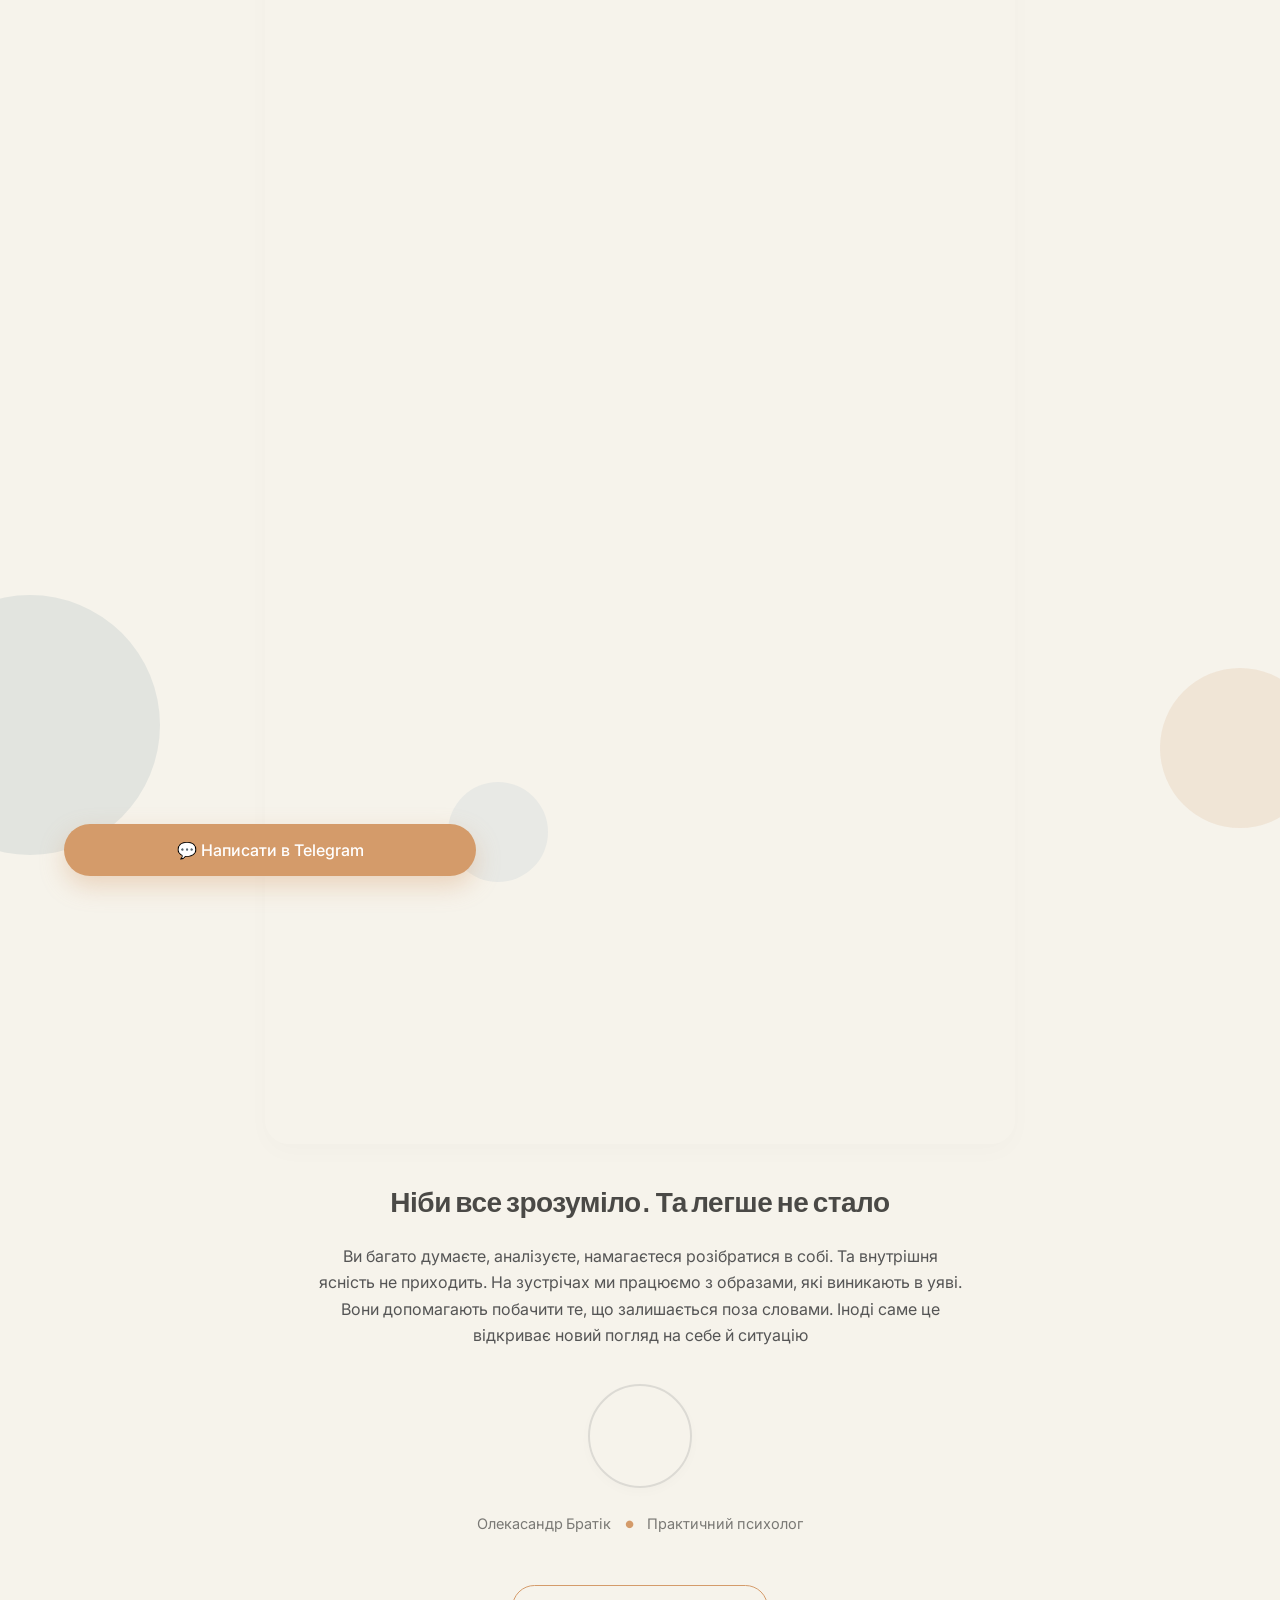
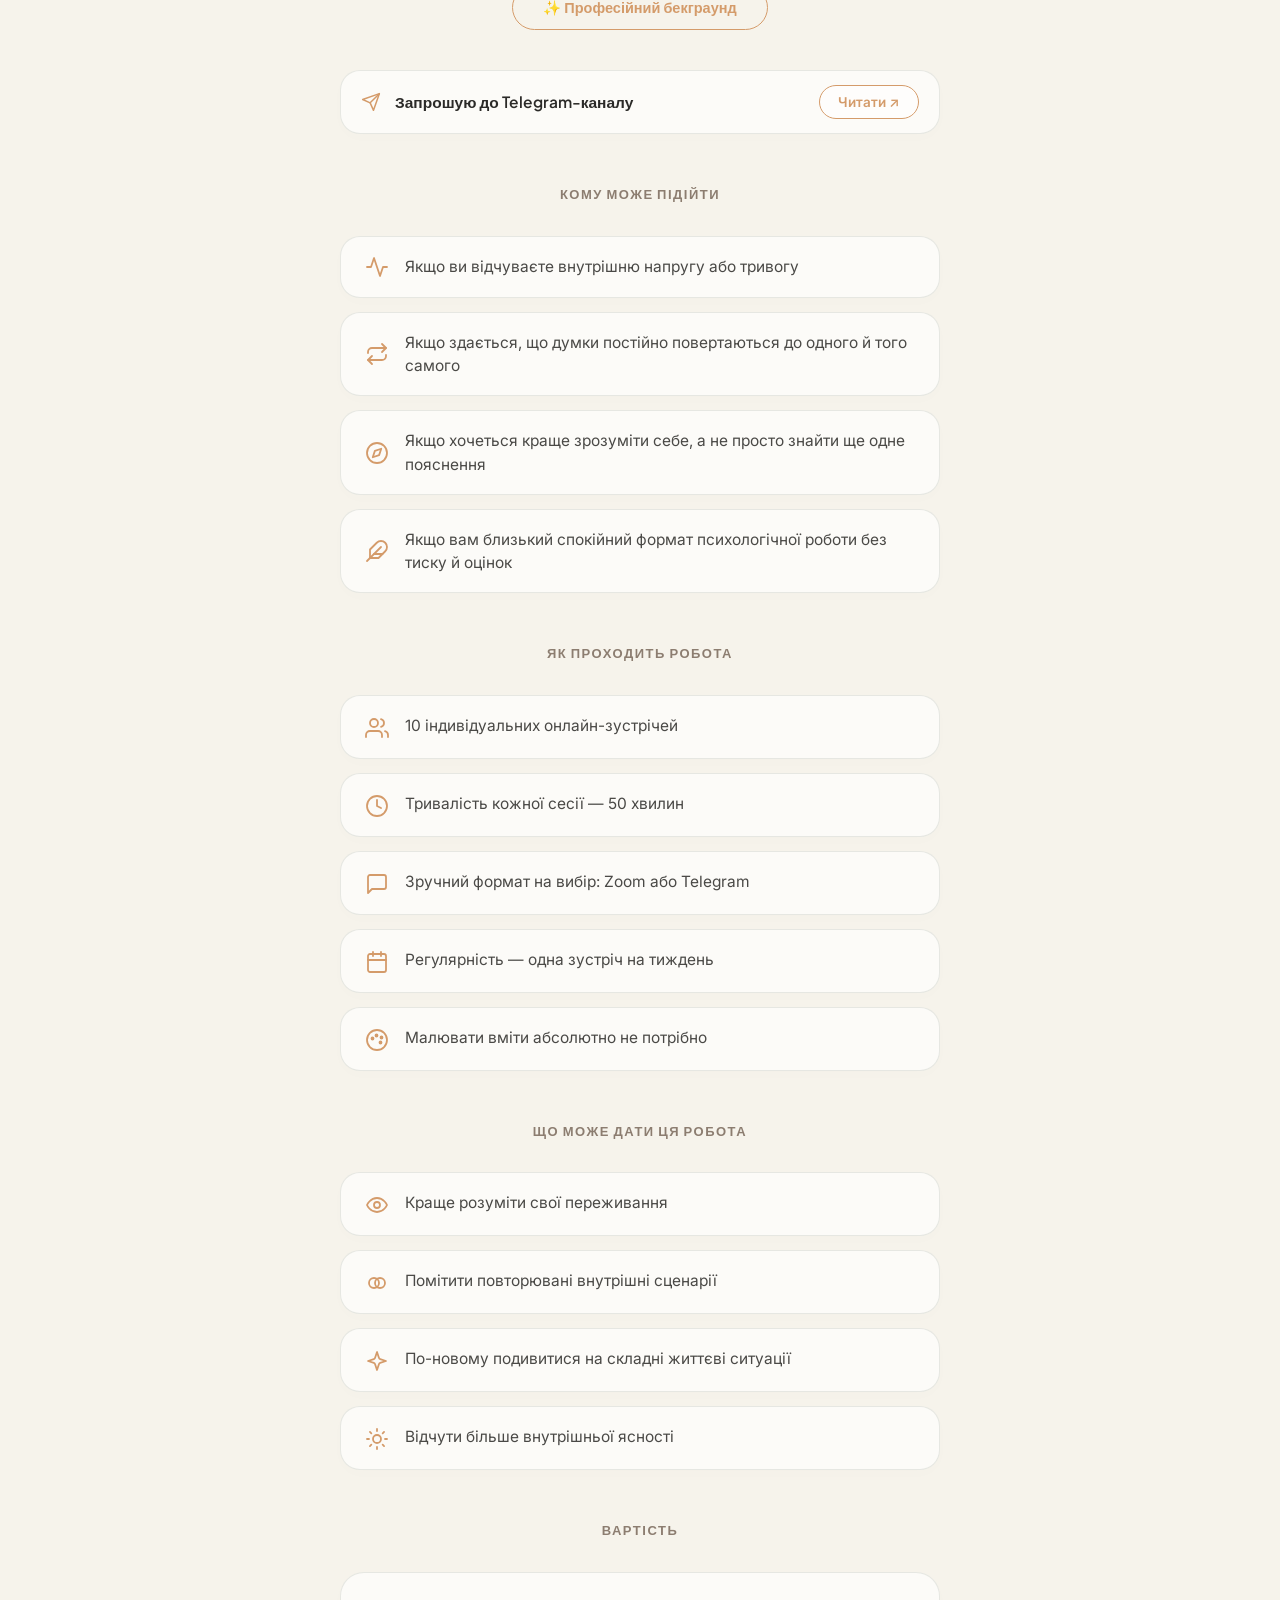
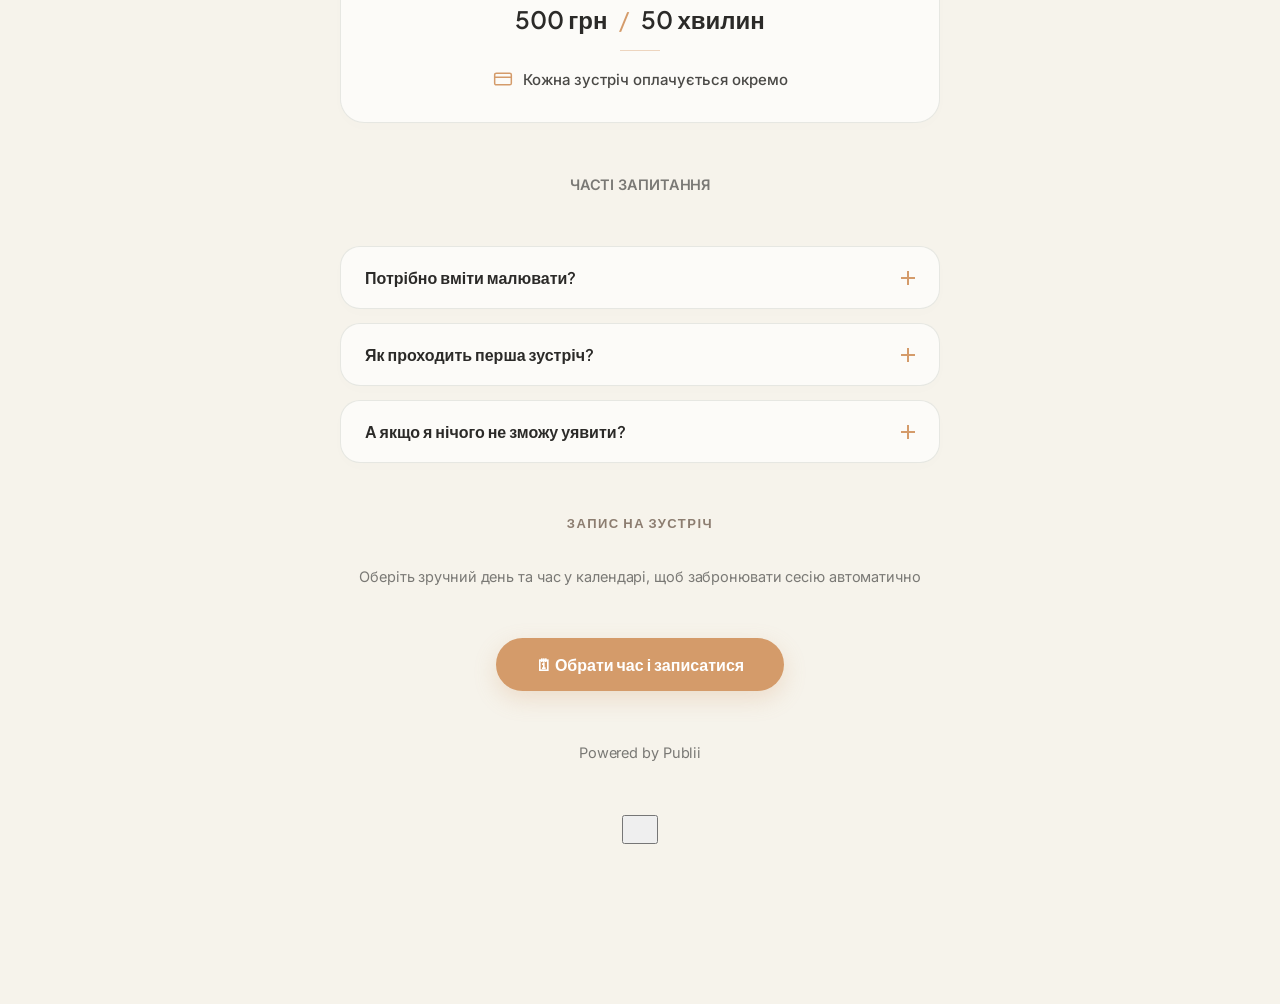
==== index.html @ e610a8dd "Updated from Publii" ====
<!DOCTYPE html><html lang="en-gb"><head><meta charset="utf-8"><meta http-equiv="X-UA-Compatible" content="IE=edge"><meta name="viewport" content="width=device-width,initial-scale=1"><title>Психологічна стабілізація та самодослідження - InnerFrame</title><meta name="description" content="Ніби все зрозуміло. Та легше не стало Ви багато думаєте, аналізуєте, намагаєтеся розібратися в собі. Та внутрішня ясність не приходить. На зустрічах ми працюємо з образами, які виникають в уяві. Вони допомагають побачити те, що залишається поза словами. Іноді саме це відкриває новий погляд на&hellip;"><meta name="generator" content="Publii Open-Source CMS for Static Site"><link rel="canonical" href="https://innerframe.in.ua/"><link rel="alternate" type="application/atom+xml" href="https://innerframe.in.ua/feed.xml" title="InnerFrame - RSS"><link rel="alternate" type="application/json" href="https://innerframe.in.ua/feed.json" title="InnerFrame - JSON"><meta property="og:title" content="Психологічна стабілізація та самодослідження"><meta property="og:site_name" content="InnerFrame"><meta property="og:description" content="Ніби все зрозуміло. Та легше не стало Ви багато думаєте, аналізуєте, намагаєтеся розібратися в собі. Та внутрішня ясність не приходить. На зустрічах ми працюємо з образами, які виникають в уяві. Вони допомагають побачити те, що залишається поза словами. Іноді саме це відкриває новий погляд на&hellip;"><meta property="og:url" content="https://innerframe.in.ua/"><meta property="og:type" content="article"><link rel="stylesheet" href="https://innerframe.in.ua/assets/css/style.css?v=8236ea5876c6d41d9901fd933a0654f8"><script type="application/ld+json">{"@context":"http://schema.org","@type":"Article","mainEntityOfPage":{"@type":"WebPage","@id":"https://innerframe.in.ua/"},"headline":"Психологічна стабілізація та самодослідження","datePublished":"2026-07-01T12:42+03:00","dateModified":"2026-07-11T13:12+03:00","description":"Ніби все зрозуміло. Та легше не стало Ви багато думаєте, аналізуєте, намагаєтеся розібратися в собі. Та внутрішня ясність не приходить. На зустрічах ми працюємо з образами, які виникають в уяві. Вони допомагають побачити те, що залишається поза словами. Іноді саме це відкриває новий погляд на&hellip;","author":{"@type":"Person","name":"Oleksandr","url":"https://innerframe.in.ua/authors/oleksandr/"},"publisher":{"@type":"Organization","name":"Oleksandr"}}</script><noscript><style>img[loading] {
                    opacity: 1;
                }</style></noscript></head><body class="page-template"><header class="top js-header"><a class="logo" href="https://innerframe.in.ua/">InnerFrame</a></header><main class="page"><article class="content"><div class="hero hero--noimage"><header class="hero__content"><div class="wrapper"><h1>Психологічна стабілізація та самодослідження</h1></div></header></div><div class="entry-wrapper content__entry"><figure class="post__image post__image--center"><img loading="lazy" src="https://innerframe.in.ua/media/posts/2/111.png" height="1176" width="2304" alt="" sizes="(max-width: 1920px) 100vw, 1920px" srcset="https://innerframe.in.ua/media/posts/2/responsive/111-xs.png 640w, https://innerframe.in.ua/media/posts/2/responsive/111-sm.png 768w, https://innerframe.in.ua/media/posts/2/responsive/111-md.png 1024w, https://innerframe.in.ua/media/posts/2/responsive/111-lg.png 1366w, https://innerframe.in.ua/media/posts/2/responsive/111-xl.png 1600w, https://innerframe.in.ua/media/posts/2/responsive/111-2xl.png 1920w"></figure><h1 id="nibi-vse-zrozumilo-ta-legshe-ne-stalo">Ніби все зрозуміло. Та легше не стало</h1><p>Ви багато думаєте, аналізуєте, намагаєтеся розібратися в собі. Та внутрішня ясність не приходить. На зустрічах ми працюємо з образами, які виникають в уяві. Вони допомагають побачити те, що залишається поза словами. Іноді саме це відкриває новий погляд на себе й ситуацію<br></p><figure class="post__image post__image--center"><img loading="lazy" src="https://innerframe.in.ua/media/posts/2/222.png" height="1150" width="1150" alt="" sizes="(max-width: 1920px) 100vw, 1920px" srcset="https://innerframe.in.ua/media/posts/2/responsive/222-xs.png 640w, https://innerframe.in.ua/media/posts/2/responsive/222-sm.png 768w, https://innerframe.in.ua/media/posts/2/responsive/222-md.png 1024w, https://innerframe.in.ua/media/posts/2/responsive/222-lg.png 1366w, https://innerframe.in.ua/media/posts/2/responsive/222-xl.png 1600w, https://innerframe.in.ua/media/posts/2/responsive/222-2xl.png 1920w"></figure><p>Олекасандр Братік • Практичний психолог</p><div><style>/* Підключаємо найсучасніші шрифти з Google Fonts */
    @import url('https://fonts.googleapis.com/css2?family=Inter:wght@400;500&family=Plus+Jakarta+Sans:wght@500;700&display=swap');

    /* 1. Налаштування фону сайту */
    body {
        background-color: #f6f3eb !important; 
        color: #4a4946 !important; 
        font-family: 'Inter', sans-serif !important; 
        padding-bottom: 130px !important;
        text-align: center !important;
        position: relative !important;
    }
    
    .post, .post__content, .wrapper, main {
        text-align: center !important;
        overflow: visible !important;
    }

    /* Приховуємо стандартний хаос теми */
    header, .header, #header, .site-header, .post__header, .page__header, .post__meta, .post__title, .hero {
        display: none !important;
    }

    /* 2. АВТОМАТИЧНІ ГРАФІЧНІ КОЛА БЕЗ БРУДНОГО РОЗМИТТЯ (ЯК У ЗРАЗКУ) */
    .graphic-circle {
        position: fixed !important;
        border-radius: 50% !important;
        z-index: -1 !important;
        pointer-events: none !important; /* Щоб не заважали натискати на екран */
    }
    
    /* Коло 1: Шавлієве велике ліворуч знизу (як на фото) */
    .c-left-sage {
        width: 260px !important;
        height: 260px !important;
        background-color: #e2e4df !important; /* Чистий колір шавлії */
        bottom: 5% !important;
        left: -100px !important;
    }
    
    /* Коло 2: Шавлієве маленьке по центру знизу (як на фото) */
    .c-center-small {
        width: 100px !important;
        height: 100px !important;
        background-color: #e8e9e5 !important;
        bottom: 2% !important;
        left: 35% !important;
    }

    /* Коло 3: Шавлієве середнє праворуч знизу (як на фото) */
    .c-right-sage {
        width: 160px !important;
        height: 160px !important;
       background-color: rgba(212, 155, 106, 0.16) !important;
        bottom: 8% !important;
        right: -40px !important;
    }

    /* 3. Стиль для верхньої рамки */
    figure:nth-of-type(1) {
        margin: -40px -20px 35px -20px !important;
        text-align: center !important;
        display: block !important;
    }
    figure:nth-of-type(1) img {
        width: 100% !important;
        max-width: 750px !important;
        border-radius: 0 0 24px 24px !important;
        box-shadow: 0 8px 25px rgba(0,0,0,0.02) !important;
        display: inline-block !important;
    }

    /* 4. Сучасний заголовок */
    h1 {
        font-family: 'Plus Jakarta Sans', sans-serif !important; 
        font-weight: 700 !important;
        color: #4a4946 !important;
        text-align: center !important;
        font-size: 28px !important;
        line-height: 1.25 !important;
        letter-spacing: -0.5px !important;
        margin: 0 auto 25px auto !important;
        display: block !important;
    }

    /* Текст опису */
    p {
        font-family: 'Inter', sans-serif !important;
        font-size: 16px !important;
        line-height: 1.65 !important;
        color: #555555 !important;
        text-align: center !important;
        margin-left: auto !important;
        margin-right: auto !important;
        margin-bottom: 30px !important;
        max-width: 650px !important;
    }

    /* 5. Стиль для фото психолога */
    figure:nth-of-type(2) {
        text-align: center !important;
        margin: 35px auto 20px auto !important;
        display: block !important;
    }
    figure:nth-of-type(2) img {
        width: 100px !important;
        height: 100px !important;
        max-width: 100px !important;
        max-height: 100px !important;
        object-fit: cover !important;
        border-radius: 50% !important;
        border: 2px solid #dcdad4 !important; 
        box-shadow: 0 4px 12px rgba(0,0,0,0.02) !important;
        display: inline-block !important;
    }

    /* Рядок підпису з кваліфікацією */
    .post__content p:last-of-type, p:last-of-type {
        font-family: 'Inter', sans-serif !important;
        font-size: 14.5px !important; 
        color: #7a7975 !important;
        text-align: center !important;
        margin-bottom: 50px !important;
        max-width: 100% !important;
        letter-spacing: -0.1px !important;
    }

    /* 6. Закріплена сонячна кнопка */
    .fixed-bottom-btn {
        position: fixed !important;
        bottom: 24px !important;
        left: 5% !important;
        width: 90% !important;
        max-width: 380px !important;
        background-color: #d49b6a !important; 
        color: #ffffff !important;
        text-align: center !important;
        padding: 16px !important;
        border-radius: 30px !important;
        font-family: 'Inter', sans-serif !important;
        font-weight: 500 !important;
        font-size: 16px !important;
        text-decoration: none !important;
        box-shadow: 0 10px 25px rgba(212, 155, 106, 0.35) !important;
        z-index: 9999 !important;
        display: block !important;
    }</style><div class="graphic-circle c-left-sage"></div><div class="graphic-circle c-center-small"></div><div class="graphic-circle c-right-sage"></div><div class="graphic-circle c-top-sun"></div><script>(function() {
        var paragraphs = document.querySelectorAll('p');
        paragraphs.forEach(function(p) {
            if (p.textContent.includes('Практичний психолог')) {
                p.innerHTML = p.innerHTML.replace(/[●•·]/g, '<span style="color: #d49b6a !important; font-size: 10px; display: inline-block; margin: 0 10px; vertical-align: middle;">●</span>');
            }
        });
    })();</script><a href="https://t.me/theatre_of_mind" class="fixed-bottom-btn">💬 Написати в Telegram</a></div><div><div class="credentials-section"><details class="certs-accordion"><summary class="certs-button">✨ Професійний бекграунд</summary><div class="certs-grid"><div class="cert-card"><div class="cert-img-placeholder" id="cert-img-1"></div><p>Основна психологічна освіта</p></div><div class="cert-card"><div class="cert-img-placeholder" id="cert-img-2"></div><p>Підвищення кваліфікації</p></div><div class="cert-card"><div class="cert-img-placeholder" id="cert-img-3"></div><p>Підвищення кваліфікації</p></div><div class="cert-card"><div class="cert-img-placeholder" id="cert-img-4"></div><p>Навчання в методі символдрами</p></div><div class="cert-card"><div class="cert-img-placeholder" id="cert-img-5"></div><p>Навчання в методі символдрами</p></div><div class="cert-card"><div class="cert-img-placeholder" id="cert-img-6"></div><p>Навчання в методі символдрами</p></div></div><div class="certs-footer-note">🌿Постійно підтримую власний професійний розвиток: проходжу особисту терапію, регулярно працюю з супервізором і беру участь у професійному навчанні.</div></details></div><style>.credentials-section {
        max-width: 750px !important;
        margin: 30px auto 40px auto !important; 
        padding: 0 20px !important;
        text-align: center !important;
    }

    /* Стиль сонячної кнопки */
    .certs-button {
        display: inline-block !important;
        border: 1.5px solid #d49b6a !important; 
        color: #d49b6a !important;
        background-color: transparent !important;
        font-family: 'Plus Jakarta Sans', sans-serif !important;
        font-weight: 600 !important;
        font-size: 14.5px !important;
        padding: 12px 30px !important;
        border-radius: 30px !important;
        cursor: pointer !important;
        user-select: none !important;
        transition: all 0.2s ease !important;
        outline: none !important;
        list-style: none !important;
    }
    
    .certs-button::-webkit-details-marker { display: none !important; }
    .certs-accordion { list-style: none !important; }

    .certs-button:hover, .certs-accordion[open] .certs-button {
        background-color: rgba(212, 155, 106, 0.08) !important;
        transform: translateY(-1px) !important;
    }

    /* Сітка документів */
    .certs-grid {
        display: grid !important;
        grid-template-columns: repeat(2, 1fr) !important; 
        gap: 16px !important;
        margin-top: 25px !important;
        padding: 18px !important;
        background: rgba(255, 255, 255, 0.65) !important;
        border-radius: 24px !important;
        border: 1px solid rgba(165, 172, 161, 0.15) !important;
    }

    @media (min-width: 600px) {
        .certs-grid {
            grid-template-columns: repeat(3, 1fr) !important;
            gap: 20px !important;
        }
    }

    .cert-card {
        text-align: center !important;
        display: flex !important;
        flex-direction: column !important;
        align-items: center !important;
    }

    .cert-img-placeholder {
        width: 100% !important;
        display: flex !important;
        justify-content: center !important;
        align-items: center !important;
    }

    .cert-img-placeholder img {
        width: 100% !important;
        height: auto !important;
        border-radius: 12px !important;
        box-shadow: 0 6px 18px rgba(0,0,0,0.04) !important;
        border: 1px solid rgba(0,0,0,0.03) !important;
    }

    .cert-card p {
        font-family: 'Inter', sans-serif !important;
        font-size: 12px !important;
        color: #7a7975 !important;
        line-height: 1.3 !important;
        margin: 8px 0 0 0 !important;
    }

    /* ЕСТЕТИЧНИЙ СТИЛЬ ДЛЯ ТЕКСТОВОГО ПІДПИСУ ВНИЗУ */
    .certs-footer-note {
        margin-top: 25px !important;
        font-family: 'Inter', sans-serif !important;
        font-size: 14px !important;
        color: #555555 !important;
        line-height: 1.5 !important;
        border-top: 1px solid rgba(165, 172, 161, 0.25) !important; /* Тонка лінія-розділювач */
        padding-top: 18px !important;
        text-align: center !important;
        font-style: italic !important;
    }</style><script>window.addEventListener('load', function() {
        var allImages = Array.from(document.querySelectorAll('.post__content img, main img'));
        var externalImages = allImages.filter(function(img) {
            return !img.closest('.credentials-section');
        });
        var targetImages = externalImages.slice(-6);
        
        for (var i = 0; i < 6; i++) {
            var placeholder = document.getElementById('cert-img-' + (i + 1));
            if (placeholder && targetImages[i]) {
                placeholder.appendChild(targetImages[i]);
                var parentFigure = targetImages[i].closest('figure') || targetImages[i].closest('p');
                if (parentFigure) {
                    parentFigure.style.setProperty('display', 'none', 'important');
                }
            }
        }
    });</script></div><div><div style="max-width: 600px; margin: 35px auto; padding: 0 20px; text-align: center;"><a href="https://t.me/spilna_lanka" target="_blank" rel="noopener" style="display: flex !important; align-items: center !important; justify-content: space-between !important; background: rgba(255, 255, 255, 0.65) !important; border: 1px solid rgba(165, 172, 161, 0.25) !important; border-radius: 20px !important; padding: 14px 20px !important; box-shadow: 0 4px 15px rgba(0,0,0,0.01) !important; text-decoration: none !important; transition: all 0.2s ease !important;"><div style="display: flex !important; align-items: center !important; text-align: left !important;"><svg width="20" height="20" viewBox="0 0 24 24" fill="none" stroke="#d49b6a" stroke-width="1.8" stroke-linecap="round" stroke-linejoin="round" style="margin-right: 14px; flex-shrink: 0;"><path d="m22 2-7 20-4-9-9-4Z"/><path d="M22 2 11 13"/></svg> <span style="font-family: 'Plus Jakarta Sans', sans-serif !important; font-weight: 600 !important; font-size: 15.5px !important; color: #2b2a28 !important;">Запрошую до Telegram-каналу</span></div><span style="display: inline-flex !important; align-items: center !important; justify-content: center !important; border: 1px solid #d49b6a !important; background-color: rgba(255, 255, 255, 0.5) !important; color: #d49b6a !important; font-family: 'Inter', sans-serif !important; font-size: 13.5px !important; font-weight: 600 !important; padding: 8px 18px !important; border-radius: 30px !important; flex-shrink: 0 !important; margin-left: 12px !important;">Читати ↗</span></a></div></div><div><div style="max-width: 600px; margin: 50px auto; padding: 0 20px; text-align: center;"><p style="color: #8c7d70 !important; font-family: 'Plus Jakarta Sans', sans-serif !important; font-size: 13px !important; text-transform: uppercase !important; letter-spacing: 1.5px !important; font-weight: 600 !important; margin-bottom: 30px !important; text-align: center !important;">кому може підійти</p><div style="background: rgba(255, 255, 255, 0.65) !important; border: 1px solid rgba(165, 172, 161, 0.25) !important; border-radius: 20px !important; padding: 18px 24px !important; margin-bottom: 14px !important; text-align: left !important; box-shadow: 0 4px 15px rgba(0,0,0,0.01) !important; display: flex !important; align-items: center !important;"><div style="margin-right: 16px !important; flex-shrink: 0 !important; display: flex !important; align-items: center !important; justify-content: center !important; width: 24px !important; height: 24px !important;"><svg width="24" height="24" viewBox="0 0 24 24" fill="none" stroke="#d49b6a" stroke-width="1.8" stroke-linecap="round" stroke-linejoin="round"><path d="M22 12h-4l-3 9L9 3l-3 9H2"/></svg></div><span style="font-family: 'Inter', sans-serif !important; font-size: 15.5px !important; line-height: 1.5 !important; color: #4a4946 !important;">Якщо ви відчуваєте внутрішню напругу або тривогу</span></div><div style="background: rgba(255, 255, 255, 0.65) !important; border: 1px solid rgba(165, 172, 161, 0.25) !important; border-radius: 20px !important; padding: 18px 24px !important; margin-bottom: 14px !important; text-align: left !important; box-shadow: 0 4px 15px rgba(0,0,0,0.01) !important; display: flex !important; align-items: center !important;"><div style="margin-right: 16px !important; flex-shrink: 0 !important; display: flex !important; align-items: center !important; justify-content: center !important; width: 24px !important; height: 24px !important;"><svg width="24" height="24" viewBox="0 0 24 24" fill="none" stroke="#d49b6a" stroke-width="1.8" stroke-linecap="round" stroke-linejoin="round"><path d="m17 2 4 4-4 4"/><path d="M3 11v-1a4 4 0 0 1 4-4h14"/><path d="m7 22-4-4 4-4"/><path d="M21 13v1a4 4 0 0 1-4 4H3"/></svg></div><span style="font-family: 'Inter', sans-serif !important; font-size: 15.5px !important; line-height: 1.5 !important; color: #4a4946 !important;">Якщо здається, що думки постійно повертаються до одного й того самого</span></div><div style="background: rgba(255, 255, 255, 0.65) !important; border: 1px solid rgba(165, 172, 161, 0.25) !important; border-radius: 20px !important; padding: 18px 24px !important; margin-bottom: 14px !important; text-align: left !important; box-shadow: 0 4px 15px rgba(0,0,0,0.01) !important; display: flex !important; align-items: center !important;"><div style="margin-right: 16px !important; flex-shrink: 0 !important; display: flex !important; align-items: center !important; justify-content: center !important; width: 24px !important; height: 24px !important;"><svg width="24" height="24" viewBox="0 0 24 24" fill="none" stroke="#d49b6a" stroke-width="1.8" stroke-linecap="round" stroke-linejoin="round"><circle cx="12" cy="12" r="10"/><polygon points="16.24 7.76 14.12 14.12 7.76 16.24 9.88 9.88 16.24 7.76"/></svg></div><span style="font-family: 'Inter', sans-serif !important; font-size: 15.5px !important; line-height: 1.5 !important; color: #4a4946 !important;">Якщо хочеться краще зрозуміти себе, а не просто знайти ще одне пояснення</span></div><div style="background: rgba(255, 255, 255, 0.65) !important; border: 1px solid rgba(165, 172, 161, 0.25) !important; border-radius: 20px !important; padding: 18px 24px !important; margin-bottom: 14px !important; text-align: left !important; box-shadow: 0 4px 15px rgba(0,0,0,0.01) !important; display: flex !important; align-items: center !important;"><div style="margin-right: 16px !important; flex-shrink: 0 !important; display: flex !important; align-items: center !important; justify-content: center !important; width: 24px !important; height: 24px !important;"><svg width="24" height="24" viewBox="0 0 24 24" fill="none" stroke="#d49b6a" stroke-width="1.8" stroke-linecap="round" stroke-linejoin="round"><path d="M20.24 12.24a6 6 0 0 0-8.49-8.49L5 10.5V19h8.5z"/><line x1="16" y1="8" x2="2" y2="22"/><line x1="17.5" y1="15" x2="9" y2="15"/></svg></div><span style="font-family: 'Inter', sans-serif !important; font-size: 15.5px !important; line-height: 1.5 !important; color: #4a4946 !important;">Якщо вам близький спокійний формат психологічної роботи без тиску й оцінок</span></div></div></div><div><div style="max-width: 600px; margin: 50px auto; padding: 0 20px; text-align: center;"><p style="color: #8c7d70 !important; font-family: 'Plus Jakarta Sans', sans-serif !important; font-size: 13px !important; text-transform: uppercase !important; letter-spacing: 1.5px !important; font-weight: 600 !important; margin-bottom: 30px !important; text-align: center !important;">як проходить робота</p><div style="background: rgba(255, 255, 255, 0.65) !important; border: 1px solid rgba(165, 172, 161, 0.25) !important; border-radius: 20px !important; padding: 18px 24px !important; margin-bottom: 14px !important; text-align: left !important; box-shadow: 0 4px 15px rgba(0,0,0,0.01) !important; display: flex !important; align-items: flex-start !important;"><div style="margin-right: 16px !important; flex-shrink: 0 !important; display: flex !important; align-items: center !important; justify-content: center !important; width: 24px !important; height: 24px !important; margin-top: 2px !important;"><svg width="24" height="24" viewBox="0 0 24 24" fill="none" stroke="#d49b6a" stroke-width="1.8" stroke-linecap="round" stroke-linejoin="round"><path d="M17 21v-2a4 4 0 0 0-4-4H5a4 4 0 0 0-4 4v2"/><circle cx="9" cy="7" r="4"/><path d="M23 21v-2a4 4 0 0 0-3-3.87"/><path d="M16 3.13a4 4 0 0 1 0 7.75"/></svg></div><span style="font-family: 'Inter', sans-serif !important; font-size: 15.5px !important; line-height: 1.5 !important; color: #4a4946 !important;">10 індивідуальних онлайн-зустрічей</span></div><div style="background: rgba(255, 255, 255, 0.65) !important; border: 1px solid rgba(165, 172, 161, 0.25) !important; border-radius: 20px !important; padding: 18px 24px !important; margin-bottom: 14px !important; text-align: left !important; box-shadow: 0 4px 15px rgba(0,0,0,0.01) !important; display: flex !important; align-items: flex-start !important;"><div style="margin-right: 16px !important; flex-shrink: 0 !important; display: flex !important; align-items: center !important; justify-content: center !important; width: 24px !important; height: 24px !important; margin-top: 2px !important;"><svg width="24" height="24" viewBox="0 0 24 24" fill="none" stroke="#d49b6a" stroke-width="1.8" stroke-linecap="round" stroke-linejoin="round"><circle cx="12" cy="12" r="10"/><polyline points="12 6 12 12 16 14"/></svg></div><span style="font-family: 'Inter', sans-serif !important; font-size: 15.5px !important; line-height: 1.5 !important; color: #4a4946 !important;">Тривалість кожної сесії — 50 хвилин</span></div><div style="background: rgba(255, 255, 255, 0.65) !important; border: 1px solid rgba(165, 172, 161, 0.25) !important; border-radius: 20px !important; padding: 18px 24px !important; margin-bottom: 14px !important; text-align: left !important; box-shadow: 0 4px 15px rgba(0,0,0,0.01) !important; display: flex !important; align-items: flex-start !important;"><div style="margin-right: 16px !important; flex-shrink: 0 !important; display: flex !important; align-items: center !important; justify-content: center !important; width: 24px !important; height: 24px !important; margin-top: 2px !important;"><svg width="24" height="24" viewBox="0 0 24 24" fill="none" stroke="#d49b6a" stroke-width="1.8" stroke-linecap="round" stroke-linejoin="round"><path d="M21 15a2 2 0 0 1-2 2H7l-4 4V5a2 2 0 0 1 2-2h14a2 2 0 0 1 2 2z"/></svg></div><span style="font-family: 'Inter', sans-serif !important; font-size: 15.5px !important; line-height: 1.5 !important; color: #4a4946 !important;">Зручний формат на вибір: Zoom або Telegram</span></div><div style="background: rgba(255, 255, 255, 0.65) !important; border: 1px solid rgba(165, 172, 161, 0.25) !important; border-radius: 20px !important; padding: 18px 24px !important; margin-bottom: 14px !important; text-align: left !important; box-shadow: 0 4px 15px rgba(0,0,0,0.01) !important; display: flex !important; align-items: flex-start !important;"><div style="margin-right: 16px !important; flex-shrink: 0 !important; display: flex !important; align-items: center !important; justify-content: center !important; width: 24px !important; height: 24px !important; margin-top: 2px !important;"><svg width="24" height="24" viewBox="0 0 24 24" fill="none" stroke="#d49b6a" stroke-width="1.8" stroke-linecap="round" stroke-linejoin="round"><rect x="3" y="4" width="18" height="18" rx="2" ry="2"/><line x1="16" y1="2" x2="16" y2="6"/><line x1="8" y1="2" x2="8" y2="6"/><line x1="3" y1="10" x2="21" y2="10"/></svg></div><span style="font-family: 'Inter', sans-serif !important; font-size: 15.5px !important; line-height: 1.5 !important; color: #4a4946 !important;">Регулярність — одна зустріч на тиждень</span></div><div style="background: rgba(255, 255, 255, 0.65) !important; border: 1px solid rgba(165, 172, 161, 0.25) !important; border-radius: 20px !important; padding: 18px 24px !important; margin-bottom: 14px !important; text-align: left !important; box-shadow: 0 4px 15px rgba(0,0,0,0.01) !important; display: flex !important; align-items: flex-start !important;"><div style="margin-right: 16px !important; flex-shrink: 0 !important; display: flex !important; align-items: center !important; justify-content: center !important; width: 24px !important; height: 24px !important; margin-top: 2px !important;"><svg width="24" height="24" viewBox="0 0 24 24" fill="none" stroke="#d49b6a" stroke-width="1.8" stroke-linecap="round" stroke-linejoin="round"><path d="M12 22C17.5228 22 22 17.5228 22 12C22 6.47715 17.5228 2 12 2C6.47715 2 2 6.47715 2 12C2 17.5228 6.47715 22 12 22Z"/><circle cx="7.5" cy="10.5" r="1"/><circle cx="11.5" cy="7.5" r="1"/><circle cx="16.5" cy="9.5" r="1"/><circle cx="15.5" cy="14.5" r="1"/></svg></div><span style="font-family: 'Inter', sans-serif !important; font-size: 15.5px !important; line-height: 1.5 !important; color: #4a4946 !important;">Малювати вміти абсолютно не потрібно</span></div></div></div><div><div style="max-width: 600px; margin: 50px auto; padding: 0 20px; text-align: center;"><p style="color: #8c7d70 !important; font-family: 'Plus Jakarta Sans', sans-serif !important; font-size: 13px !important; text-transform: uppercase !important; letter-spacing: 1.5px !important; font-weight: 600 !important; margin-bottom: 30px !important; text-align: center !important;">що може дати ця робота</p><div style="background: rgba(255, 255, 255, 0.65) !important; border: 1px solid rgba(165, 172, 161, 0.25) !important; border-radius: 20px !important; padding: 18px 24px !important; margin-bottom: 14px !important; text-align: left !important; box-shadow: 0 4px 15px rgba(0,0,0,0.01) !important; display: flex !important; align-items: flex-start !important;"><div style="margin-right: 16px !important; flex-shrink: 0 !important; display: flex !important; align-items: center !important; justify-content: center !important; width: 24px !important; height: 24px !important; margin-top: 2px !important;"><svg width="24" height="24" viewBox="0 0 24 24" fill="none" stroke="#d49b6a" stroke-width="1.8" stroke-linecap="round" stroke-linejoin="round"><path d="M2 12s3-7 10-7 10 7 10 7-3 7-10 7-10-7-10-7Z"/><circle cx="12" cy="12" r="3"/></svg></div><span style="font-family: 'Inter', sans-serif !important; font-size: 15.5px !important; line-height: 1.5 !important; color: #4a4946 !important;">Краще розуміти свої переживання</span></div><div style="background: rgba(255, 255, 255, 0.65) !important; border: 1px solid rgba(165, 172, 161, 0.25) !important; border-radius: 20px !important; padding: 18px 24px !important; margin-bottom: 14px !important; text-align: left !important; box-shadow: 0 4px 15px rgba(0,0,0,0.01) !important; display: flex !important; align-items: flex-start !important;"><div style="margin-right: 16px !important; flex-shrink: 0 !important; display: flex !important; align-items: center !important; justify-content: center !important; width: 24px !important; height: 24px !important; margin-top: 2px !important;"><svg width="24" height="24" viewBox="0 0 24 24" fill="none" stroke="#d49b6a" stroke-width="1.8" stroke-linecap="round" stroke-linejoin="round"><circle cx="9" cy="12" r="5"/><circle cx="15" cy="12" r="5"/></svg></div><span style="font-family: 'Inter', sans-serif !important; font-size: 15.5px !important; line-height: 1.5 !important; color: #4a4946 !important;">Помітити повторювані внутрішні сценарії</span></div><div style="background: rgba(255, 255, 255, 0.65) !important; border: 1px solid rgba(165, 172, 161, 0.25) !important; border-radius: 20px !important; padding: 18px 24px !important; margin-bottom: 14px !important; text-align: left !important; box-shadow: 0 4px 15px rgba(0,0,0,0.01) !important; display: flex !important; align-items: flex-start !important;"><div style="margin-right: 16px !important; flex-shrink: 0 !important; display: flex !important; align-items: center !important; justify-content: center !important; width: 24px !important; height: 24px !important; margin-top: 2px !important;"><svg width="24" height="24" viewBox="0 0 24 24" fill="none" stroke="#d49b6a" stroke-width="1.8" stroke-linecap="round" stroke-linejoin="round"><path d="m12 3-1.912 5.813a2 2 0 0 1-1.275 1.275L3 12l5.813 1.912a2 2 0 0 1 1.275 1.275L12 21l1.912-5.813a2 2 0 0 1 1.275-1.275L21 12l-5.813-1.912a2 2 0 0 1-1.275-1.275L12 3Z"/></svg></div><span style="font-family: 'Inter', sans-serif !important; font-size: 15.5px !important; line-height: 1.5 !important; color: #4a4946 !important;">По-новому подивитися на складні життєві ситуації</span></div><div style="background: rgba(255, 255, 255, 0.65) !important; border: 1px solid rgba(165, 172, 161, 0.25) !important; border-radius: 20px !important; padding: 18px 24px !important; margin-bottom: 14px !important; text-align: left !important; box-shadow: 0 4px 15px rgba(0,0,0,0.01) !important; display: flex !important; align-items: flex-start !important;"><div style="margin-right: 16px !important; flex-shrink: 0 !important; display: flex !important; align-items: center !important; justify-content: center !important; width: 24px !important; height: 24px !important; margin-top: 2px !important;"><svg width="24" height="24" viewBox="0 0 24 24" fill="none" stroke="#d49b6a" stroke-width="1.8" stroke-linecap="round" stroke-linejoin="round"><circle cx="12" cy="12" r="4"/><path d="M12 2v2M12 20v2M4.93 4.93l1.41 1.41M17.66 17.66l1.41 1.41M2 12h2M20 12h2M6.34 17.66l-1.41 1.41M19.07 4.93l-1.41 1.41"/></svg></div><span style="font-family: 'Inter', sans-serif !important; font-size: 15.5px !important; line-height: 1.5 !important; color: #4a4946 !important;">Відчути більше внутрішньої ясності</span></div></div></div><div><div style="max-width: 600px; margin: 50px auto; padding: 0 20px; text-align: center;"><p style="color: #8c7d70 !important; font-family: 'Plus Jakarta Sans', sans-serif !important; font-size: 13px !important; text-transform: uppercase !important; letter-spacing: 1.5px !important; font-weight: 600 !important; margin-bottom: 30px !important; text-align: center !important;">вартість</p><div style="background: rgba(255, 255, 255, 0.65) !important; border: 1px solid rgba(165, 172, 161, 0.25) !important; border-radius: 24px !important; padding: 32px 24px !important; box-shadow: 0 4px 15px rgba(0,0,0,0.01) !important; display: flex !important; flex-direction: column !important; align-items: center !important; justify-content: center !important;"><div style="font-family: 'Plus Jakarta Sans', sans-serif !important; font-weight: 600 !important; color: #2b2a28 !important; font-size: 24px !important; line-height: 1.2 !important; margin-bottom: 16px !important;">500 грн <span style="color: #d49b6a !important; font-weight: 400 !important; margin: 0 8px !important;">/</span> 50 хвилин</div><div style="width: 40px !important; height: 1px !important; background-color: rgba(214, 155, 106, 0.4) !important; margin-bottom: 18px !important;"></div><div style="display: flex !important; align-items: center !important; justify-content: center !important; font-family: 'Inter', sans-serif !important; font-size: 15px !important; color: #4a4946 !important; font-weight: 500 !important; line-height: 1.4 !important;"><svg width="20" height="20" viewBox="0 0 24 24" fill="none" stroke="#d49b6a" stroke-width="1.8" stroke-linecap="round" stroke-linejoin="round" style="margin-right: 10px; flex-shrink: 0;"><rect width="20" height="14" x="2" y="5" rx="2"/><line x1="2" x2="22" y1="10" y2="10"/></svg> Кожна зустріч оплачується окремо</div></div></div></div><div><div class="faq-container"><p class="faq-section-title">часті запитання</p><details class="faq-item"><summary class="faq-summary">Потрібно вміти малювати? <span class="faq-icon"></span></summary><div class="faq-content"><p>Ні. Малюнок не оцінюється. Він лише допомагає краще дослідити образ, який виник під час зустрічі.</p></div></details><details class="faq-item"><summary class="faq-summary">Як проходить перша зустріч? <span class="faq-icon"></span></summary><div class="faq-content"><p>Під час першої зустрічі ми знайомимося, говоримо про ваш запит і пробуємо метод у роботі. Після цього ви самі вирішуєте, чи хочете продовжувати.</p></div></details><details class="faq-item"><summary class="faq-summary">А якщо я нічого не зможу уявити? <span class="faq-icon"></span></summary><div class="faq-content"><p>Таке іноді трапляється. Саме для цього існує перша зустріч — щоб зрозуміти, чи підходить вам цей формат роботи.</p></div></details></div><style>/* Контейнер блоку */
    .faq-container {
        max-width: 600px !important;
        margin: 50px auto !important;
        padding: 0 20px !important;
        text-align: center !important;
    }

    /* Заголовок "часті запитання" (стиль повністю синхронізовано) */
    .faq-section-title {
        color: #8c7d70 !important;
        font-family: 'Plus Jakarta Sans', sans-serif !important;
        font-size: 13px !important;
        text-transform: uppercase !important;
        letter-spacing: 1.5px !important;
        font-weight: 600 !important;
        margin-bottom: 30px !important;
        text-align: center !important;
    }

    /* Стиль самої закритої картки */
    .faq-item {
        background: rgba(255, 255, 255, 0.65) !important;
        border: 1px solid rgba(165, 172, 161, 0.25) !important;
        border-radius: 20px !important;
        margin-bottom: 14px !important;
        text-align: left !important;
        box-shadow: 0 4px 15px rgba(0,0,0,0.01) !important;
        overflow: hidden !important;
        transition: all 0.25s ease !important;
    }

    /* Ефект підсвічування картки при розкритті */
    .faq-item[open] {
        background: rgba(255, 255, 255, 0.85) !important;
        border-color: rgba(212, 155, 106, 0.35) !important;
    }

    /* Рядок запитання (Клікабельна шапка) */
    .faq-summary {
        font-family: 'Plus Jakarta Sans', sans-serif !important;
        font-weight: 600 !important;
        font-size: 16px !important;
        color: #2b2a28 !important;
        padding: 20px 24px !important;
        cursor: pointer !important;
        display: flex !important;
        justify-content: space-between !important;
        align-items: center !important;
        user-select: none !important;
        list-style: none !important;
    }

    .faq-summary::-webkit-details-marker {
        display: none !important;
    }

    /* Графічний маркер Плюс */
    .faq-icon {
        display: inline-block !important;
        position: relative !important;
        width: 14px !important;
        height: 14px !important;
        margin-left: 15px !important;
        flex-shrink: 0 !important;
    }

    .faq-icon::before, .faq-icon::after {
        content: "" !important;
        position: absolute !important;
        background-color: #d49b6a !important; 
        transition: transform 0.25s ease !important;
    }

    /* Горизонтальна лінія */
    .faq-icon::before {
        top: 6px !important;
        left: 0 !important;
        width: 14px !important;
        height: 2px !important;
    }

    /* Вертикальна лінія */
    .faq-icon::after {
        top: 0 !important;
        left: 6px !important;
        width: 2px !important;
        height: 14px !important;
    }

    /* Перетворення Плюса на Мінус при відкритті */
    .faq-item[open] .faq-icon::after {
        transform: scaleY(0) !important;
    }

    /* Контент відповіді */
    .faq-content {
        padding: 0 24px 22px 24px !important;
        font-family: 'Inter', sans-serif !important;
        font-size: 15px !important;
        line-height: 1.62 !important;
        color: #555555 !important;
    }

    .faq-content p {
        margin: 0 0 12px 0 !important;
        text-align: left !important;
    }

    .faq-content p:last-child {
        margin-bottom: 0 !important;
    }</style></div><div><div style="max-width: 600px; margin: 50px auto; padding: 0 20px; text-align: center;"><p style="color: #8c7d70 !important; font-family: 'Plus Jakarta Sans', sans-serif !important; font-size: 13px !important; text-transform: uppercase !important; letter-spacing: 1.5px !important; font-weight: 600 !important; margin-bottom: 30px !important; text-align: center !important;">запис на зустріч</p><p class="booking-text">Оберіть зручний день та час у календарі, щоб забронювати сесію автоматично</p><a href="https://cal.com/oleksandr-bratik-tscb8s/50min" target="_blank" class="calendar-btn">🗓 Обрати час і записатися</a></div><style>.booking-section {
        max-width: 600px !important;
        margin: 60px auto 50px auto !important;
        padding: 0 20px !important;
        text-align: center !important;
    }

    .booking-title {
        color: #8c7d70 !important;
        font-family: 'Plus Jakarta Sans', sans-serif !important;
        font-size: 13px !important;
        text-transform: uppercase !important;
        letter-spacing: 1.5px !important;
        font-weight: 600 !important;
        margin-bottom: 20px !important;
        text-align: center !important;
    }

    .booking-text {
        font-family: 'Inter', sans-serif !important;
        font-size: 16px !important;
        line-height: 1.6 !important;
        color: #555555 !important;
        margin-bottom: 30px !important;
        text-align: center !important;
    }

    /* Стиль самої кнопки кольору вашого сонця */
    .calendar-btn {
        display: inline-block !important;
        background-color: #d49b6a !important; /* Фірмова сонячна вохра */
        color: #ffffff !important;
        font-family: 'Plus Jakarta Sans', sans-serif !important;
        font-weight: 600 !important;
        font-size: 16px !important;
        text-decoration: none !important;
        padding: 16px 40px !important;
        border-radius: 30px !important;
        box-shadow: 0 8px 22px rgba(212, 155, 106, 0.25) !important;
        transition: all 0.25s ease !important;
    }

    /* М'який ефект при наведенні мишкою */
    .calendar-btn:hover {
        background-color: #c48b5a !important; /* Трохи глибший відтінок */
        transform: translateY(-2px) !important;
        box-shadow: 0 10px 25px rgba(212, 155, 106, 0.35) !important;
    }</style></div><figure class="post__image post__image--center"><img loading="lazy" src="https://innerframe.in.ua/media/posts/2/diplom-3.png" height="1728" width="2496" alt="" sizes="(max-width: 1920px) 100vw, 1920px" srcset="https://innerframe.in.ua/media/posts/2/responsive/diplom-3-xs.png 640w, https://innerframe.in.ua/media/posts/2/responsive/diplom-3-sm.png 768w, https://innerframe.in.ua/media/posts/2/responsive/diplom-3-md.png 1024w, https://innerframe.in.ua/media/posts/2/responsive/diplom-3-lg.png 1366w, https://innerframe.in.ua/media/posts/2/responsive/diplom-3-xl.png 1600w, https://innerframe.in.ua/media/posts/2/responsive/diplom-3-2xl.png 1920w"></figure><figure class="post__image post__image--center"><img loading="lazy" src="https://innerframe.in.ua/media/posts/2/sert2.png" height="1728" width="2442" alt="" sizes="(max-width: 1920px) 100vw, 1920px" srcset="https://innerframe.in.ua/media/posts/2/responsive/sert2-xs.png 640w, https://innerframe.in.ua/media/posts/2/responsive/sert2-sm.png 768w, https://innerframe.in.ua/media/posts/2/responsive/sert2-md.png 1024w, https://innerframe.in.ua/media/posts/2/responsive/sert2-lg.png 1366w, https://innerframe.in.ua/media/posts/2/responsive/sert2-xl.png 1600w, https://innerframe.in.ua/media/posts/2/responsive/sert2-2xl.png 1920w"></figure><figure class="post__image post__image--center"><img loading="lazy" src="https://innerframe.in.ua/media/posts/2/sert3.png" height="1728" width="2454" alt="" sizes="(max-width: 1920px) 100vw, 1920px" srcset="https://innerframe.in.ua/media/posts/2/responsive/sert3-xs.png 640w, https://innerframe.in.ua/media/posts/2/responsive/sert3-sm.png 768w, https://innerframe.in.ua/media/posts/2/responsive/sert3-md.png 1024w, https://innerframe.in.ua/media/posts/2/responsive/sert3-lg.png 1366w, https://innerframe.in.ua/media/posts/2/responsive/sert3-xl.png 1600w, https://innerframe.in.ua/media/posts/2/responsive/sert3-2xl.png 1920w"></figure><figure class="post__image post__image--center"><img loading="lazy" src="https://innerframe.in.ua/media/posts/2/sert3-2.png" height="1728" width="2494" alt="" sizes="(max-width: 1920px) 100vw, 1920px" srcset="https://innerframe.in.ua/media/posts/2/responsive/sert3-2-xs.png 640w, https://innerframe.in.ua/media/posts/2/responsive/sert3-2-sm.png 768w, https://innerframe.in.ua/media/posts/2/responsive/sert3-2-md.png 1024w, https://innerframe.in.ua/media/posts/2/responsive/sert3-2-lg.png 1366w, https://innerframe.in.ua/media/posts/2/responsive/sert3-2-xl.png 1600w, https://innerframe.in.ua/media/posts/2/responsive/sert3-2-2xl.png 1920w"></figure><figure class="post__image post__image--center"><img loading="lazy" src="https://innerframe.in.ua/media/posts/2/sert4.png" height="1744" width="2432" alt="" sizes="(max-width: 1920px) 100vw, 1920px" srcset="https://innerframe.in.ua/media/posts/2/responsive/sert4-xs.png 640w, https://innerframe.in.ua/media/posts/2/responsive/sert4-sm.png 768w, https://innerframe.in.ua/media/posts/2/responsive/sert4-md.png 1024w, https://innerframe.in.ua/media/posts/2/responsive/sert4-lg.png 1366w, https://innerframe.in.ua/media/posts/2/responsive/sert4-xl.png 1600w, https://innerframe.in.ua/media/posts/2/responsive/sert4-2xl.png 1920w"></figure><figure class="post__image post__image--center"><img loading="lazy" src="https://innerframe.in.ua/media/posts/2/sert5.png" height="1728" width="2446" alt="" sizes="(max-width: 1920px) 100vw, 1920px" srcset="https://innerframe.in.ua/media/posts/2/responsive/sert5-xs.png 640w, https://innerframe.in.ua/media/posts/2/responsive/sert5-sm.png 768w, https://innerframe.in.ua/media/posts/2/responsive/sert5-md.png 1024w, https://innerframe.in.ua/media/posts/2/responsive/sert5-lg.png 1366w, https://innerframe.in.ua/media/posts/2/responsive/sert5-xl.png 1600w, https://innerframe.in.ua/media/posts/2/responsive/sert5-2xl.png 1920w"></figure></div></article></main><footer class="footer"><div class="wrapper"><div class="footer__copyright"><p>Powered by Publii</p></div><button id="backToTop" class="footer__bttop" aria-label="Back to top" title="Back to top"><svg width="20" height="20"><use xlink:href="https://innerframe.in.ua/assets/svg/svg-map.svg#toparrow"/></svg></button></div></footer><script defer="defer" src="https://innerframe.in.ua/assets/js/scripts.min.js?v=dafec4f87fead6718cb125f0b0fc8441"></script><script>window.publiiThemeMenuConfig={mobileMenuMode:'sidebar',animationSpeed:300,submenuWidth: 'auto',doubleClickTime:500,mobileMenuExpandableSubmenus:true,relatedContainerForOverlayMenuSelector:'.top'};</script><script>var images = document.querySelectorAll('img[loading]');
        for (var i = 0; i < images.length; i++) {
            if (images[i].complete) {
                images[i].classList.add('is-loaded');
            } else {
                images[i].addEventListener('load', function () {
                    this.classList.add('is-loaded');
                }, false);
            }
        }</script></body></html>
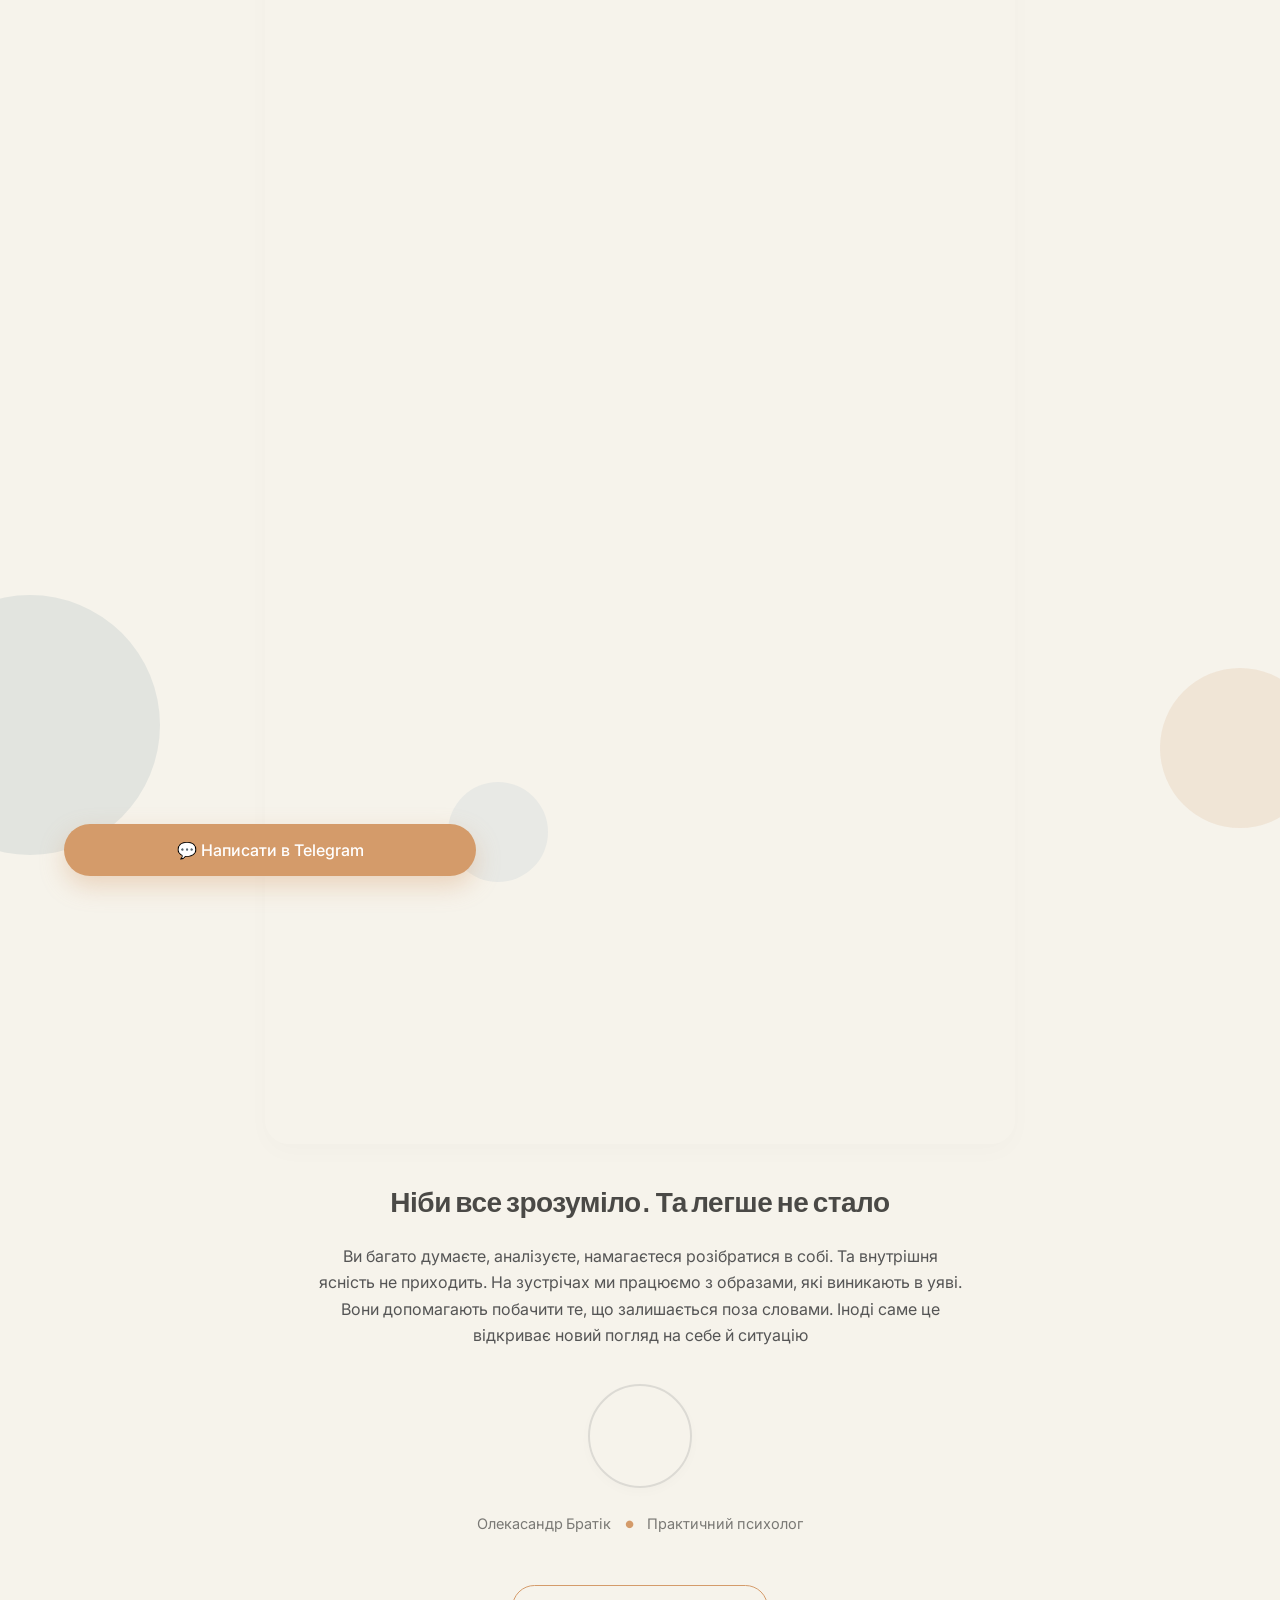
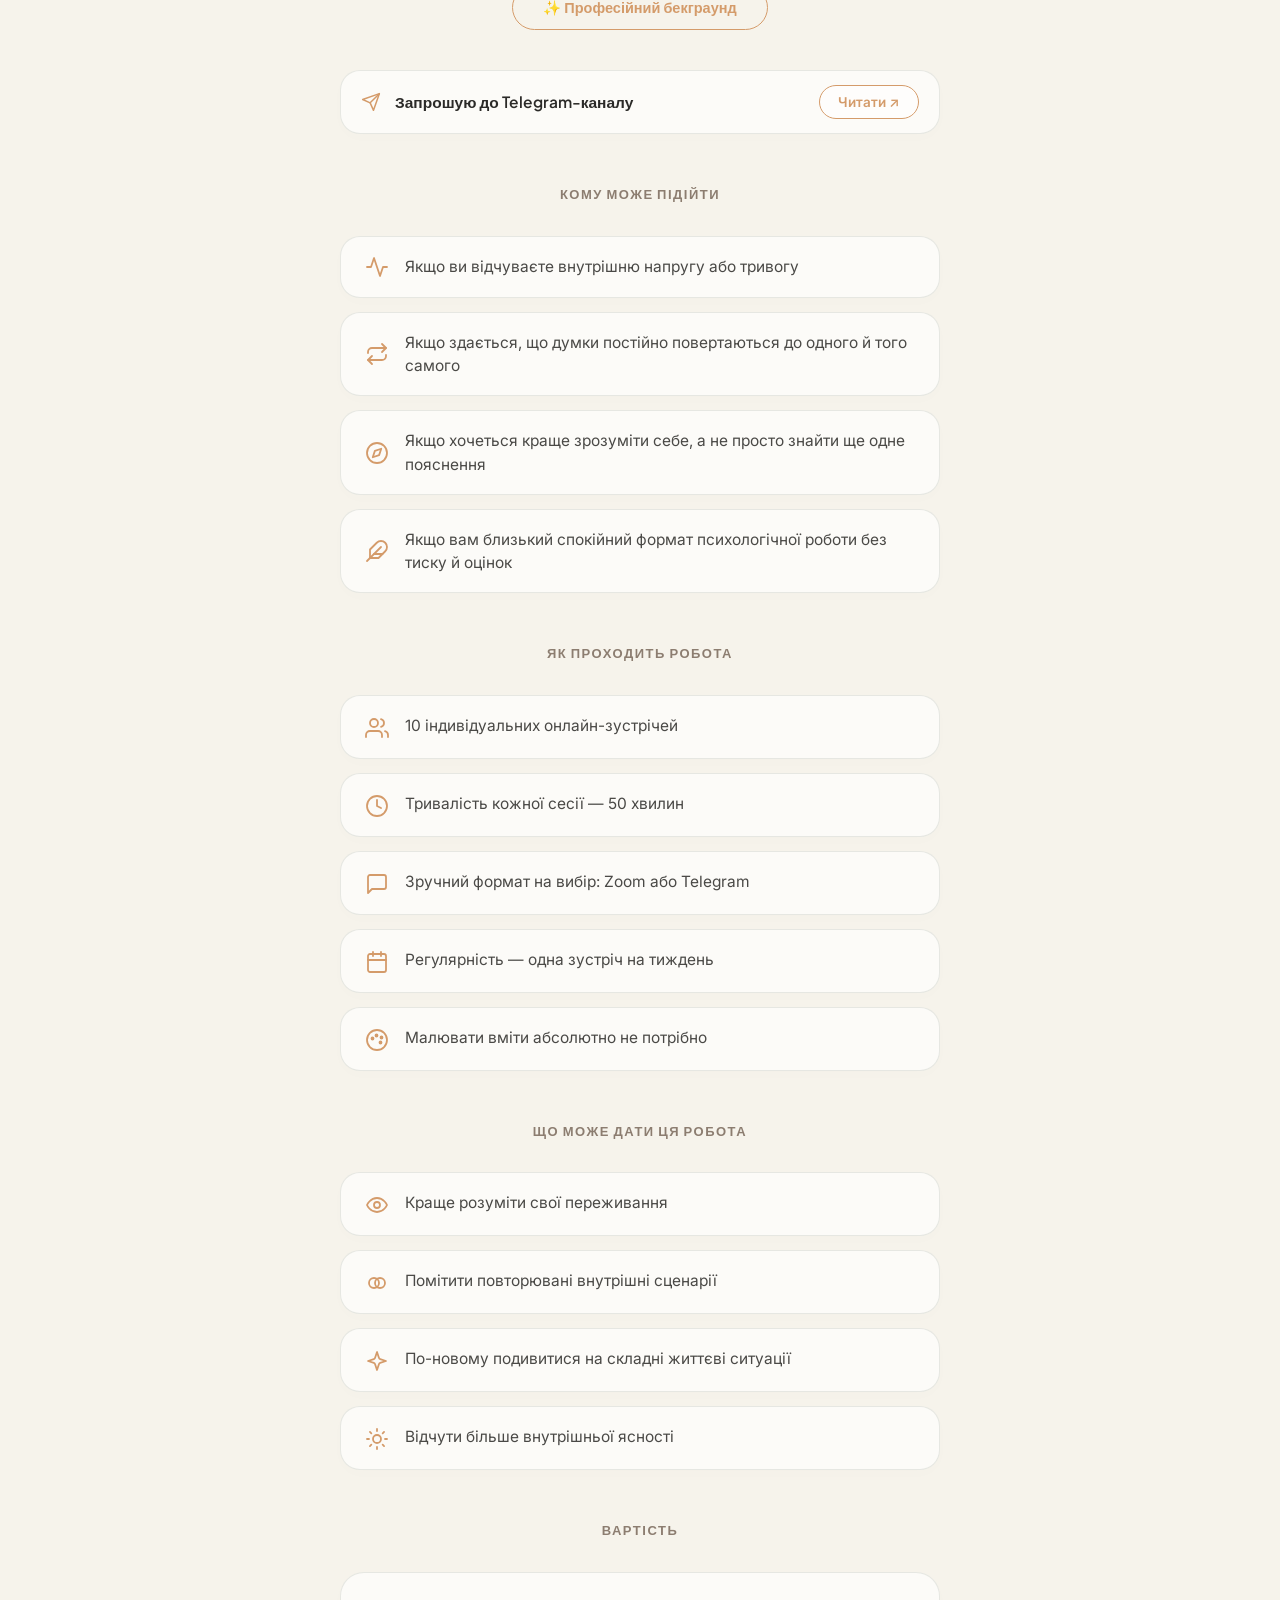
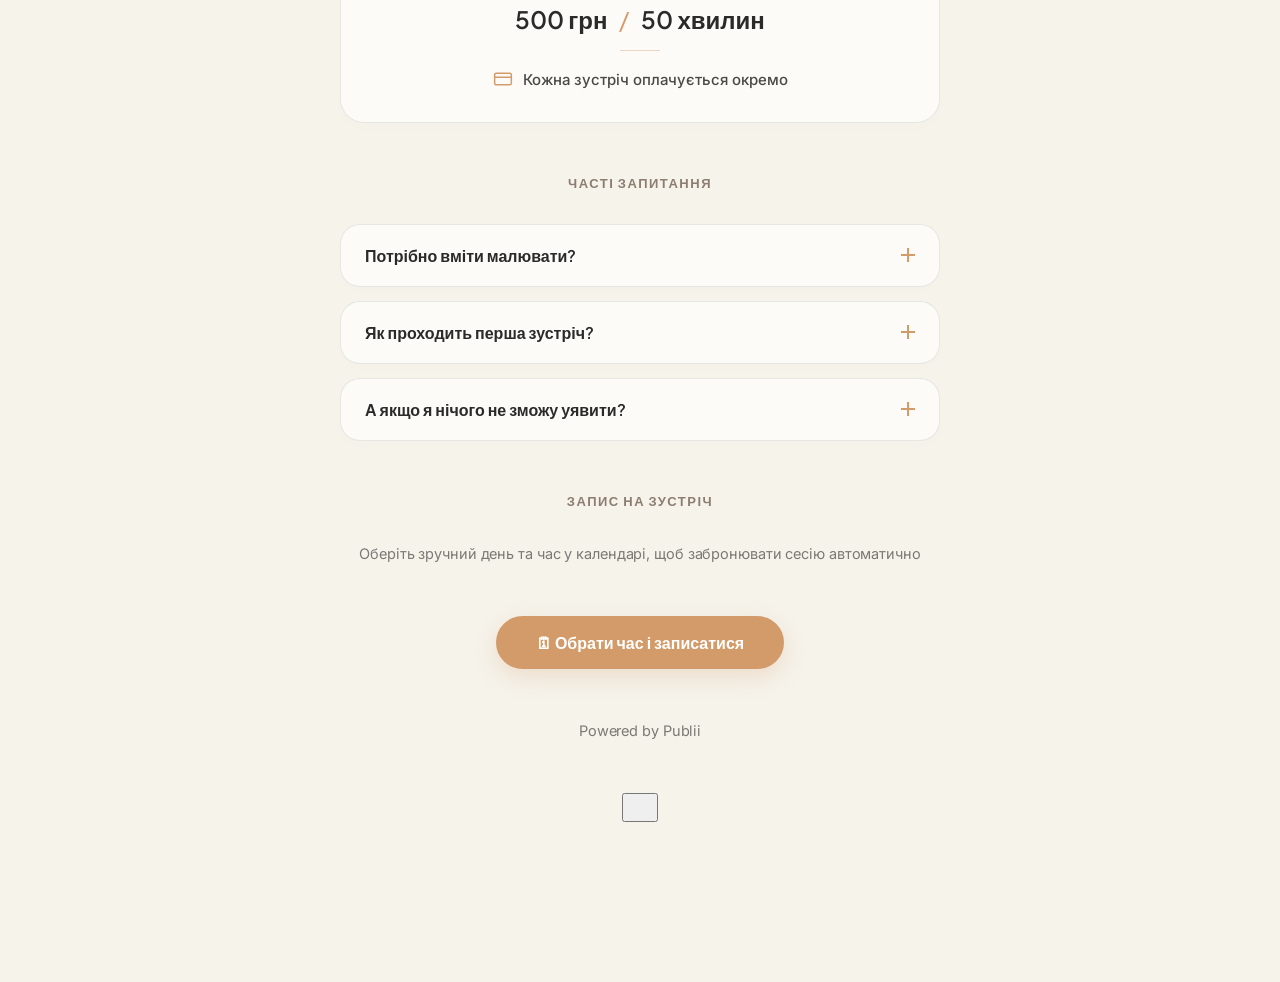
==== commit 1fb7d895: "Updated from Publii" ====
--- a/index.html
+++ b/index.html
@@ -1,4 +1,4 @@
-<!DOCTYPE html><html lang="en-gb"><head><meta charset="utf-8"><meta http-equiv="X-UA-Compatible" content="IE=edge"><meta name="viewport" content="width=device-width,initial-scale=1"><title>Психологічна стабілізація та самодослідження - InnerFrame</title><meta name="description" content="Ніби все зрозуміло. Та легше не стало Ви багато думаєте, аналізуєте, намагаєтеся розібратися в собі. Та внутрішня ясність не приходить. На зустрічах ми працюємо з образами, які виникають в уяві. Вони допомагають побачити те, що залишається поза словами. Іноді саме це відкриває новий погляд на&hellip;"><meta name="generator" content="Publii Open-Source CMS for Static Site"><link rel="canonical" href="https://innerframe.in.ua/"><link rel="alternate" type="application/atom+xml" href="https://innerframe.in.ua/feed.xml" title="InnerFrame - RSS"><link rel="alternate" type="application/json" href="https://innerframe.in.ua/feed.json" title="InnerFrame - JSON"><meta property="og:title" content="Психологічна стабілізація та самодослідження"><meta property="og:site_name" content="InnerFrame"><meta property="og:description" content="Ніби все зрозуміло. Та легше не стало Ви багато думаєте, аналізуєте, намагаєтеся розібратися в собі. Та внутрішня ясність не приходить. На зустрічах ми працюємо з образами, які виникають в уяві. Вони допомагають побачити те, що залишається поза словами. Іноді саме це відкриває новий погляд на&hellip;"><meta property="og:url" content="https://innerframe.in.ua/"><meta property="og:type" content="article"><link rel="stylesheet" href="https://innerframe.in.ua/assets/css/style.css?v=8236ea5876c6d41d9901fd933a0654f8"><script type="application/ld+json">{"@context":"http://schema.org","@type":"Article","mainEntityOfPage":{"@type":"WebPage","@id":"https://innerframe.in.ua/"},"headline":"Психологічна стабілізація та самодослідження","datePublished":"2026-07-01T12:42+03:00","dateModified":"2026-07-11T13:12+03:00","description":"Ніби все зрозуміло. Та легше не стало Ви багато думаєте, аналізуєте, намагаєтеся розібратися в собі. Та внутрішня ясність не приходить. На зустрічах ми працюємо з образами, які виникають в уяві. Вони допомагають побачити те, що залишається поза словами. Іноді саме це відкриває новий погляд на&hellip;","author":{"@type":"Person","name":"Oleksandr","url":"https://innerframe.in.ua/authors/oleksandr/"},"publisher":{"@type":"Organization","name":"Oleksandr"}}</script><noscript><style>img[loading] {
+<!DOCTYPE html><html lang="en-gb"><head><meta charset="utf-8"><meta http-equiv="X-UA-Compatible" content="IE=edge"><meta name="viewport" content="width=device-width,initial-scale=1"><title>Психологічна стабілізація та самодослідження - InnerFrame</title><meta name="description" content="Ніби все зрозуміло. Та легше не стало Ви багато думаєте, аналізуєте, намагаєтеся розібратися в собі. Та внутрішня ясність не приходить. На зустрічах ми працюємо з образами, які виникають в уяві. Вони допомагають побачити те, що залишається поза словами. Іноді саме це відкриває новий погляд на&hellip;"><meta name="generator" content="Publii Open-Source CMS for Static Site"><link rel="canonical" href="https://innerframe.in.ua/"><link rel="alternate" type="application/atom+xml" href="https://innerframe.in.ua/feed.xml" title="InnerFrame - RSS"><link rel="alternate" type="application/json" href="https://innerframe.in.ua/feed.json" title="InnerFrame - JSON"><meta property="og:title" content="Психологічна стабілізація та самодослідження"><meta property="og:site_name" content="InnerFrame"><meta property="og:description" content="Ніби все зрозуміло. Та легше не стало Ви багато думаєте, аналізуєте, намагаєтеся розібратися в собі. Та внутрішня ясність не приходить. На зустрічах ми працюємо з образами, які виникають в уяві. Вони допомагають побачити те, що залишається поза словами. Іноді саме це відкриває новий погляд на&hellip;"><meta property="og:url" content="https://innerframe.in.ua/"><meta property="og:type" content="article"><link rel="stylesheet" href="https://innerframe.in.ua/assets/css/style.css?v=8236ea5876c6d41d9901fd933a0654f8"><script type="application/ld+json">{"@context":"http://schema.org","@type":"Article","mainEntityOfPage":{"@type":"WebPage","@id":"https://innerframe.in.ua/"},"headline":"Психологічна стабілізація та самодослідження","datePublished":"2026-07-01T12:42+03:00","dateModified":"2026-07-11T13:36+03:00","description":"Ніби все зрозуміло. Та легше не стало Ви багато думаєте, аналізуєте, намагаєтеся розібратися в собі. Та внутрішня ясність не приходить. На зустрічах ми працюємо з образами, які виникають в уяві. Вони допомагають побачити те, що залишається поза словами. Іноді саме це відкриває новий погляд на&hellip;","author":{"@type":"Person","name":"Oleksandr","url":"https://innerframe.in.ua/authors/oleksandr/"},"publisher":{"@type":"Organization","name":"Oleksandr"}}</script><noscript><style>img[loading] {
                     opacity: 1;
                 }</style></noscript></head><body class="page-template"><header class="top js-header"><a class="logo" href="https://innerframe.in.ua/">InnerFrame</a></header><main class="page"><article class="content"><div class="hero hero--noimage"><header class="hero__content"><div class="wrapper"><h1>Психологічна стабілізація та самодослідження</h1></div></header></div><div class="entry-wrapper content__entry"><figure class="post__image post__image--center"><img loading="lazy" src="https://innerframe.in.ua/media/posts/2/111.png" height="1176" width="2304" alt="" sizes="(max-width: 1920px) 100vw, 1920px" srcset="https://innerframe.in.ua/media/posts/2/responsive/111-xs.png 640w, https://innerframe.in.ua/media/posts/2/responsive/111-sm.png 768w, https://innerframe.in.ua/media/posts/2/responsive/111-md.png 1024w, https://innerframe.in.ua/media/posts/2/responsive/111-lg.png 1366w, https://innerframe.in.ua/media/posts/2/responsive/111-xl.png 1600w, https://innerframe.in.ua/media/posts/2/responsive/111-2xl.png 1920w"></figure><h1 id="nibi-vse-zrozumilo-ta-legshe-ne-stalo">Ніби все зрозуміло. Та легше не стало</h1><p>Ви багато думаєте, аналізуєте, намагаєтеся розібратися в собі. Та внутрішня ясність не приходить. На зустрічах ми працюємо з образами, які виникають в уяві. Вони допомагають побачити те, що залишається поза словами. Іноді саме це відкриває новий погляд на себе й ситуацію<br></p><figure class="post__image post__image--center"><img loading="lazy" src="https://innerframe.in.ua/media/posts/2/222.png" height="1150" width="1150" alt="" sizes="(max-width: 1920px) 100vw, 1920px" srcset="https://innerframe.in.ua/media/posts/2/responsive/222-xs.png 640w, https://innerframe.in.ua/media/posts/2/responsive/222-sm.png 768w, https://innerframe.in.ua/media/posts/2/responsive/222-md.png 1024w, https://innerframe.in.ua/media/posts/2/responsive/222-lg.png 1366w, https://innerframe.in.ua/media/posts/2/responsive/222-xl.png 1600w, https://innerframe.in.ua/media/posts/2/responsive/222-2xl.png 1920w"></figure><p>Олекасандр Братік • Практичний психолог</p><div><style>/* Підключаємо найсучасніші шрифти з Google Fonts */
     @import url('https://fonts.googleapis.com/css2?family=Inter:wght@400;500&family=Plus+Jakarta+Sans:wght@500;700&display=swap');
@@ -153,7 +153,7 @@
                 p.innerHTML = p.innerHTML.replace(/[●•·]/g, '<span style="color: #d49b6a !important; font-size: 10px; display: inline-block; margin: 0 10px; vertical-align: middle;">●</span>');
             }
         });
-    })();</script><a href="https://t.me/theatre_of_mind" class="fixed-bottom-btn">💬 Написати в Telegram</a></div><div><div class="credentials-section"><details class="certs-accordion"><summary class="certs-button">✨ Професійний бекграунд</summary><div class="certs-grid"><div class="cert-card"><div class="cert-img-placeholder" id="cert-img-1"></div><p>Основна психологічна освіта</p></div><div class="cert-card"><div class="cert-img-placeholder" id="cert-img-2"></div><p>Підвищення кваліфікації</p></div><div class="cert-card"><div class="cert-img-placeholder" id="cert-img-3"></div><p>Підвищення кваліфікації</p></div><div class="cert-card"><div class="cert-img-placeholder" id="cert-img-4"></div><p>Навчання в методі символдрами</p></div><div class="cert-card"><div class="cert-img-placeholder" id="cert-img-5"></div><p>Навчання в методі символдрами</p></div><div class="cert-card"><div class="cert-img-placeholder" id="cert-img-6"></div><p>Навчання в методі символдрами</p></div></div><div class="certs-footer-note">🌿Постійно підтримую власний професійний розвиток: проходжу особисту терапію, регулярно працюю з супервізором і беру участь у професійному навчанні.</div></details></div><style>.credentials-section {
+    })();</script><a href="https://t.me/theatre_of_mind" class="fixed-bottom-btn">💬 Написати в Telegram</a></div><div><div class="credentials-section"><details class="certs-accordion"><summary class="certs-button">✨ Професійний бекграунд</summary><div class="certs-grid"><div class="cert-card"><div class="cert-img-placeholder" id="cert-img-1"></div><p>Основна психологічна освіта</p></div><div class="cert-card"><div class="cert-img-placeholder" id="cert-img-2"></div><p>Підвищення кваліфікації</p></div><div class="cert-card"><div class="cert-img-placeholder" id="cert-img-3"></div><p>Підвищення кваліфікації</p></div><div class="cert-card"><div class="cert-img-placeholder" id="cert-img-4"></div><p>Навчання в методі символдрами</p></div><div class="cert-card"><div class="cert-img-placeholder" id="cert-img-5"></div><p>Навчання в методі символдрами</p></div><div class="cert-card"><div class="cert-img-placeholder" id="cert-img-6"></div><p>Навчання в методі символдрами</p></div><div class="cert-card"><div class="cert-img-placeholder" id="cert-img-7"></div><p>Навчання в методі символдрами</p></div><div class="cert-card"><div class="cert-img-placeholder" id="cert-img-8"></div><p>Навчання в методі символдрами</p></div><div class="cert-card"><div class="cert-img-placeholder" id="cert-img-9"></div><p>Навчання в методі символдрами</p></div></div><div class="certs-footer-note">🌿 Постійно підтримую власний професійний розвиток: проходжу особисту терапію, регулярно працюю з супервізором і беру участь у професійному навчанні.</div></details></div><style>.credentials-section {
         max-width: 750px !important;
         margin: 30px auto 40px auto !important; 
         padding: 0 20px !important;
@@ -242,7 +242,7 @@
         font-size: 14px !important;
         color: #555555 !important;
         line-height: 1.5 !important;
-        border-top: 1px solid rgba(165, 172, 161, 0.25) !important; /* Тонка лінія-розділювач */
+        border-top: 1px solid rgba(165, 172, 161, 0.25) !important;
         padding-top: 18px !important;
         text-align: center !important;
         font-style: italic !important;
@@ -251,9 +251,11 @@
         var externalImages = allImages.filter(function(img) {
             return !img.closest('.credentials-section');
         });
-        var targetImages = externalImages.slice(-6);
         
-        for (var i = 0; i < 6; i++) {
+        // Перехоплюємо останні 9 зображень зі сторінки
+        var targetImages = externalImages.slice(-9);
+        
+        for (var i = 0; i < 9; i++) {
             var placeholder = document.getElementById('cert-img-' + (i + 1));
             if (placeholder && targetImages[i]) {
                 placeholder.appendChild(targetImages[i]);
@@ -263,7 +265,7 @@
                 }
             }
         }
-    });</script></div><div><div style="max-width: 600px; margin: 35px auto; padding: 0 20px; text-align: center;"><a href="https://t.me/spilna_lanka" target="_blank" rel="noopener" style="display: flex !important; align-items: center !important; justify-content: space-between !important; background: rgba(255, 255, 255, 0.65) !important; border: 1px solid rgba(165, 172, 161, 0.25) !important; border-radius: 20px !important; padding: 14px 20px !important; box-shadow: 0 4px 15px rgba(0,0,0,0.01) !important; text-decoration: none !important; transition: all 0.2s ease !important;"><div style="display: flex !important; align-items: center !important; text-align: left !important;"><svg width="20" height="20" viewBox="0 0 24 24" fill="none" stroke="#d49b6a" stroke-width="1.8" stroke-linecap="round" stroke-linejoin="round" style="margin-right: 14px; flex-shrink: 0;"><path d="m22 2-7 20-4-9-9-4Z"/><path d="M22 2 11 13"/></svg> <span style="font-family: 'Plus Jakarta Sans', sans-serif !important; font-weight: 600 !important; font-size: 15.5px !important; color: #2b2a28 !important;">Запрошую до Telegram-каналу</span></div><span style="display: inline-flex !important; align-items: center !important; justify-content: center !important; border: 1px solid #d49b6a !important; background-color: rgba(255, 255, 255, 0.5) !important; color: #d49b6a !important; font-family: 'Inter', sans-serif !important; font-size: 13.5px !important; font-weight: 600 !important; padding: 8px 18px !important; border-radius: 30px !important; flex-shrink: 0 !important; margin-left: 12px !important;">Читати ↗</span></a></div></div><div><div style="max-width: 600px; margin: 50px auto; padding: 0 20px; text-align: center;"><p style="color: #8c7d70 !important; font-family: 'Plus Jakarta Sans', sans-serif !important; font-size: 13px !important; text-transform: uppercase !important; letter-spacing: 1.5px !important; font-weight: 600 !important; margin-bottom: 30px !important; text-align: center !important;">кому може підійти</p><div style="background: rgba(255, 255, 255, 0.65) !important; border: 1px solid rgba(165, 172, 161, 0.25) !important; border-radius: 20px !important; padding: 18px 24px !important; margin-bottom: 14px !important; text-align: left !important; box-shadow: 0 4px 15px rgba(0,0,0,0.01) !important; display: flex !important; align-items: center !important;"><div style="margin-right: 16px !important; flex-shrink: 0 !important; display: flex !important; align-items: center !important; justify-content: center !important; width: 24px !important; height: 24px !important;"><svg width="24" height="24" viewBox="0 0 24 24" fill="none" stroke="#d49b6a" stroke-width="1.8" stroke-linecap="round" stroke-linejoin="round"><path d="M22 12h-4l-3 9L9 3l-3 9H2"/></svg></div><span style="font-family: 'Inter', sans-serif !important; font-size: 15.5px !important; line-height: 1.5 !important; color: #4a4946 !important;">Якщо ви відчуваєте внутрішню напругу або тривогу</span></div><div style="background: rgba(255, 255, 255, 0.65) !important; border: 1px solid rgba(165, 172, 161, 0.25) !important; border-radius: 20px !important; padding: 18px 24px !important; margin-bottom: 14px !important; text-align: left !important; box-shadow: 0 4px 15px rgba(0,0,0,0.01) !important; display: flex !important; align-items: center !important;"><div style="margin-right: 16px !important; flex-shrink: 0 !important; display: flex !important; align-items: center !important; justify-content: center !important; width: 24px !important; height: 24px !important;"><svg width="24" height="24" viewBox="0 0 24 24" fill="none" stroke="#d49b6a" stroke-width="1.8" stroke-linecap="round" stroke-linejoin="round"><path d="m17 2 4 4-4 4"/><path d="M3 11v-1a4 4 0 0 1 4-4h14"/><path d="m7 22-4-4 4-4"/><path d="M21 13v1a4 4 0 0 1-4 4H3"/></svg></div><span style="font-family: 'Inter', sans-serif !important; font-size: 15.5px !important; line-height: 1.5 !important; color: #4a4946 !important;">Якщо здається, що думки постійно повертаються до одного й того самого</span></div><div style="background: rgba(255, 255, 255, 0.65) !important; border: 1px solid rgba(165, 172, 161, 0.25) !important; border-radius: 20px !important; padding: 18px 24px !important; margin-bottom: 14px !important; text-align: left !important; box-shadow: 0 4px 15px rgba(0,0,0,0.01) !important; display: flex !important; align-items: center !important;"><div style="margin-right: 16px !important; flex-shrink: 0 !important; display: flex !important; align-items: center !important; justify-content: center !important; width: 24px !important; height: 24px !important;"><svg width="24" height="24" viewBox="0 0 24 24" fill="none" stroke="#d49b6a" stroke-width="1.8" stroke-linecap="round" stroke-linejoin="round"><circle cx="12" cy="12" r="10"/><polygon points="16.24 7.76 14.12 14.12 7.76 16.24 9.88 9.88 16.24 7.76"/></svg></div><span style="font-family: 'Inter', sans-serif !important; font-size: 15.5px !important; line-height: 1.5 !important; color: #4a4946 !important;">Якщо хочеться краще зрозуміти себе, а не просто знайти ще одне пояснення</span></div><div style="background: rgba(255, 255, 255, 0.65) !important; border: 1px solid rgba(165, 172, 161, 0.25) !important; border-radius: 20px !important; padding: 18px 24px !important; margin-bottom: 14px !important; text-align: left !important; box-shadow: 0 4px 15px rgba(0,0,0,0.01) !important; display: flex !important; align-items: center !important;"><div style="margin-right: 16px !important; flex-shrink: 0 !important; display: flex !important; align-items: center !important; justify-content: center !important; width: 24px !important; height: 24px !important;"><svg width="24" height="24" viewBox="0 0 24 24" fill="none" stroke="#d49b6a" stroke-width="1.8" stroke-linecap="round" stroke-linejoin="round"><path d="M20.24 12.24a6 6 0 0 0-8.49-8.49L5 10.5V19h8.5z"/><line x1="16" y1="8" x2="2" y2="22"/><line x1="17.5" y1="15" x2="9" y2="15"/></svg></div><span style="font-family: 'Inter', sans-serif !important; font-size: 15.5px !important; line-height: 1.5 !important; color: #4a4946 !important;">Якщо вам близький спокійний формат психологічної роботи без тиску й оцінок</span></div></div></div><div><div style="max-width: 600px; margin: 50px auto; padding: 0 20px; text-align: center;"><p style="color: #8c7d70 !important; font-family: 'Plus Jakarta Sans', sans-serif !important; font-size: 13px !important; text-transform: uppercase !important; letter-spacing: 1.5px !important; font-weight: 600 !important; margin-bottom: 30px !important; text-align: center !important;">як проходить робота</p><div style="background: rgba(255, 255, 255, 0.65) !important; border: 1px solid rgba(165, 172, 161, 0.25) !important; border-radius: 20px !important; padding: 18px 24px !important; margin-bottom: 14px !important; text-align: left !important; box-shadow: 0 4px 15px rgba(0,0,0,0.01) !important; display: flex !important; align-items: flex-start !important;"><div style="margin-right: 16px !important; flex-shrink: 0 !important; display: flex !important; align-items: center !important; justify-content: center !important; width: 24px !important; height: 24px !important; margin-top: 2px !important;"><svg width="24" height="24" viewBox="0 0 24 24" fill="none" stroke="#d49b6a" stroke-width="1.8" stroke-linecap="round" stroke-linejoin="round"><path d="M17 21v-2a4 4 0 0 0-4-4H5a4 4 0 0 0-4 4v2"/><circle cx="9" cy="7" r="4"/><path d="M23 21v-2a4 4 0 0 0-3-3.87"/><path d="M16 3.13a4 4 0 0 1 0 7.75"/></svg></div><span style="font-family: 'Inter', sans-serif !important; font-size: 15.5px !important; line-height: 1.5 !important; color: #4a4946 !important;">10 індивідуальних онлайн-зустрічей</span></div><div style="background: rgba(255, 255, 255, 0.65) !important; border: 1px solid rgba(165, 172, 161, 0.25) !important; border-radius: 20px !important; padding: 18px 24px !important; margin-bottom: 14px !important; text-align: left !important; box-shadow: 0 4px 15px rgba(0,0,0,0.01) !important; display: flex !important; align-items: flex-start !important;"><div style="margin-right: 16px !important; flex-shrink: 0 !important; display: flex !important; align-items: center !important; justify-content: center !important; width: 24px !important; height: 24px !important; margin-top: 2px !important;"><svg width="24" height="24" viewBox="0 0 24 24" fill="none" stroke="#d49b6a" stroke-width="1.8" stroke-linecap="round" stroke-linejoin="round"><circle cx="12" cy="12" r="10"/><polyline points="12 6 12 12 16 14"/></svg></div><span style="font-family: 'Inter', sans-serif !important; font-size: 15.5px !important; line-height: 1.5 !important; color: #4a4946 !important;">Тривалість кожної сесії — 50 хвилин</span></div><div style="background: rgba(255, 255, 255, 0.65) !important; border: 1px solid rgba(165, 172, 161, 0.25) !important; border-radius: 20px !important; padding: 18px 24px !important; margin-bottom: 14px !important; text-align: left !important; box-shadow: 0 4px 15px rgba(0,0,0,0.01) !important; display: flex !important; align-items: flex-start !important;"><div style="margin-right: 16px !important; flex-shrink: 0 !important; display: flex !important; align-items: center !important; justify-content: center !important; width: 24px !important; height: 24px !important; margin-top: 2px !important;"><svg width="24" height="24" viewBox="0 0 24 24" fill="none" stroke="#d49b6a" stroke-width="1.8" stroke-linecap="round" stroke-linejoin="round"><path d="M21 15a2 2 0 0 1-2 2H7l-4 4V5a2 2 0 0 1 2-2h14a2 2 0 0 1 2 2z"/></svg></div><span style="font-family: 'Inter', sans-serif !important; font-size: 15.5px !important; line-height: 1.5 !important; color: #4a4946 !important;">Зручний формат на вибір: Zoom або Telegram</span></div><div style="background: rgba(255, 255, 255, 0.65) !important; border: 1px solid rgba(165, 172, 161, 0.25) !important; border-radius: 20px !important; padding: 18px 24px !important; margin-bottom: 14px !important; text-align: left !important; box-shadow: 0 4px 15px rgba(0,0,0,0.01) !important; display: flex !important; align-items: flex-start !important;"><div style="margin-right: 16px !important; flex-shrink: 0 !important; display: flex !important; align-items: center !important; justify-content: center !important; width: 24px !important; height: 24px !important; margin-top: 2px !important;"><svg width="24" height="24" viewBox="0 0 24 24" fill="none" stroke="#d49b6a" stroke-width="1.8" stroke-linecap="round" stroke-linejoin="round"><rect x="3" y="4" width="18" height="18" rx="2" ry="2"/><line x1="16" y1="2" x2="16" y2="6"/><line x1="8" y1="2" x2="8" y2="6"/><line x1="3" y1="10" x2="21" y2="10"/></svg></div><span style="font-family: 'Inter', sans-serif !important; font-size: 15.5px !important; line-height: 1.5 !important; color: #4a4946 !important;">Регулярність — одна зустріч на тиждень</span></div><div style="background: rgba(255, 255, 255, 0.65) !important; border: 1px solid rgba(165, 172, 161, 0.25) !important; border-radius: 20px !important; padding: 18px 24px !important; margin-bottom: 14px !important; text-align: left !important; box-shadow: 0 4px 15px rgba(0,0,0,0.01) !important; display: flex !important; align-items: flex-start !important;"><div style="margin-right: 16px !important; flex-shrink: 0 !important; display: flex !important; align-items: center !important; justify-content: center !important; width: 24px !important; height: 24px !important; margin-top: 2px !important;"><svg width="24" height="24" viewBox="0 0 24 24" fill="none" stroke="#d49b6a" stroke-width="1.8" stroke-linecap="round" stroke-linejoin="round"><path d="M12 22C17.5228 22 22 17.5228 22 12C22 6.47715 17.5228 2 12 2C6.47715 2 2 6.47715 2 12C2 17.5228 6.47715 22 12 22Z"/><circle cx="7.5" cy="10.5" r="1"/><circle cx="11.5" cy="7.5" r="1"/><circle cx="16.5" cy="9.5" r="1"/><circle cx="15.5" cy="14.5" r="1"/></svg></div><span style="font-family: 'Inter', sans-serif !important; font-size: 15.5px !important; line-height: 1.5 !important; color: #4a4946 !important;">Малювати вміти абсолютно не потрібно</span></div></div></div><div><div style="max-width: 600px; margin: 50px auto; padding: 0 20px; text-align: center;"><p style="color: #8c7d70 !important; font-family: 'Plus Jakarta Sans', sans-serif !important; font-size: 13px !important; text-transform: uppercase !important; letter-spacing: 1.5px !important; font-weight: 600 !important; margin-bottom: 30px !important; text-align: center !important;">що може дати ця робота</p><div style="background: rgba(255, 255, 255, 0.65) !important; border: 1px solid rgba(165, 172, 161, 0.25) !important; border-radius: 20px !important; padding: 18px 24px !important; margin-bottom: 14px !important; text-align: left !important; box-shadow: 0 4px 15px rgba(0,0,0,0.01) !important; display: flex !important; align-items: flex-start !important;"><div style="margin-right: 16px !important; flex-shrink: 0 !important; display: flex !important; align-items: center !important; justify-content: center !important; width: 24px !important; height: 24px !important; margin-top: 2px !important;"><svg width="24" height="24" viewBox="0 0 24 24" fill="none" stroke="#d49b6a" stroke-width="1.8" stroke-linecap="round" stroke-linejoin="round"><path d="M2 12s3-7 10-7 10 7 10 7-3 7-10 7-10-7-10-7Z"/><circle cx="12" cy="12" r="3"/></svg></div><span style="font-family: 'Inter', sans-serif !important; font-size: 15.5px !important; line-height: 1.5 !important; color: #4a4946 !important;">Краще розуміти свої переживання</span></div><div style="background: rgba(255, 255, 255, 0.65) !important; border: 1px solid rgba(165, 172, 161, 0.25) !important; border-radius: 20px !important; padding: 18px 24px !important; margin-bottom: 14px !important; text-align: left !important; box-shadow: 0 4px 15px rgba(0,0,0,0.01) !important; display: flex !important; align-items: flex-start !important;"><div style="margin-right: 16px !important; flex-shrink: 0 !important; display: flex !important; align-items: center !important; justify-content: center !important; width: 24px !important; height: 24px !important; margin-top: 2px !important;"><svg width="24" height="24" viewBox="0 0 24 24" fill="none" stroke="#d49b6a" stroke-width="1.8" stroke-linecap="round" stroke-linejoin="round"><circle cx="9" cy="12" r="5"/><circle cx="15" cy="12" r="5"/></svg></div><span style="font-family: 'Inter', sans-serif !important; font-size: 15.5px !important; line-height: 1.5 !important; color: #4a4946 !important;">Помітити повторювані внутрішні сценарії</span></div><div style="background: rgba(255, 255, 255, 0.65) !important; border: 1px solid rgba(165, 172, 161, 0.25) !important; border-radius: 20px !important; padding: 18px 24px !important; margin-bottom: 14px !important; text-align: left !important; box-shadow: 0 4px 15px rgba(0,0,0,0.01) !important; display: flex !important; align-items: flex-start !important;"><div style="margin-right: 16px !important; flex-shrink: 0 !important; display: flex !important; align-items: center !important; justify-content: center !important; width: 24px !important; height: 24px !important; margin-top: 2px !important;"><svg width="24" height="24" viewBox="0 0 24 24" fill="none" stroke="#d49b6a" stroke-width="1.8" stroke-linecap="round" stroke-linejoin="round"><path d="m12 3-1.912 5.813a2 2 0 0 1-1.275 1.275L3 12l5.813 1.912a2 2 0 0 1 1.275 1.275L12 21l1.912-5.813a2 2 0 0 1 1.275-1.275L21 12l-5.813-1.912a2 2 0 0 1-1.275-1.275L12 3Z"/></svg></div><span style="font-family: 'Inter', sans-serif !important; font-size: 15.5px !important; line-height: 1.5 !important; color: #4a4946 !important;">По-новому подивитися на складні життєві ситуації</span></div><div style="background: rgba(255, 255, 255, 0.65) !important; border: 1px solid rgba(165, 172, 161, 0.25) !important; border-radius: 20px !important; padding: 18px 24px !important; margin-bottom: 14px !important; text-align: left !important; box-shadow: 0 4px 15px rgba(0,0,0,0.01) !important; display: flex !important; align-items: flex-start !important;"><div style="margin-right: 16px !important; flex-shrink: 0 !important; display: flex !important; align-items: center !important; justify-content: center !important; width: 24px !important; height: 24px !important; margin-top: 2px !important;"><svg width="24" height="24" viewBox="0 0 24 24" fill="none" stroke="#d49b6a" stroke-width="1.8" stroke-linecap="round" stroke-linejoin="round"><circle cx="12" cy="12" r="4"/><path d="M12 2v2M12 20v2M4.93 4.93l1.41 1.41M17.66 17.66l1.41 1.41M2 12h2M20 12h2M6.34 17.66l-1.41 1.41M19.07 4.93l-1.41 1.41"/></svg></div><span style="font-family: 'Inter', sans-serif !important; font-size: 15.5px !important; line-height: 1.5 !important; color: #4a4946 !important;">Відчути більше внутрішньої ясності</span></div></div></div><div><div style="max-width: 600px; margin: 50px auto; padding: 0 20px; text-align: center;"><p style="color: #8c7d70 !important; font-family: 'Plus Jakarta Sans', sans-serif !important; font-size: 13px !important; text-transform: uppercase !important; letter-spacing: 1.5px !important; font-weight: 600 !important; margin-bottom: 30px !important; text-align: center !important;">вартість</p><div style="background: rgba(255, 255, 255, 0.65) !important; border: 1px solid rgba(165, 172, 161, 0.25) !important; border-radius: 24px !important; padding: 32px 24px !important; box-shadow: 0 4px 15px rgba(0,0,0,0.01) !important; display: flex !important; flex-direction: column !important; align-items: center !important; justify-content: center !important;"><div style="font-family: 'Plus Jakarta Sans', sans-serif !important; font-weight: 600 !important; color: #2b2a28 !important; font-size: 24px !important; line-height: 1.2 !important; margin-bottom: 16px !important;">500 грн <span style="color: #d49b6a !important; font-weight: 400 !important; margin: 0 8px !important;">/</span> 50 хвилин</div><div style="width: 40px !important; height: 1px !important; background-color: rgba(214, 155, 106, 0.4) !important; margin-bottom: 18px !important;"></div><div style="display: flex !important; align-items: center !important; justify-content: center !important; font-family: 'Inter', sans-serif !important; font-size: 15px !important; color: #4a4946 !important; font-weight: 500 !important; line-height: 1.4 !important;"><svg width="20" height="20" viewBox="0 0 24 24" fill="none" stroke="#d49b6a" stroke-width="1.8" stroke-linecap="round" stroke-linejoin="round" style="margin-right: 10px; flex-shrink: 0;"><rect width="20" height="14" x="2" y="5" rx="2"/><line x1="2" x2="22" y1="10" y2="10"/></svg> Кожна зустріч оплачується окремо</div></div></div></div><div><div class="faq-container"><p class="faq-section-title">часті запитання</p><details class="faq-item"><summary class="faq-summary">Потрібно вміти малювати? <span class="faq-icon"></span></summary><div class="faq-content"><p>Ні. Малюнок не оцінюється. Він лише допомагає краще дослідити образ, який виник під час зустрічі.</p></div></details><details class="faq-item"><summary class="faq-summary">Як проходить перша зустріч? <span class="faq-icon"></span></summary><div class="faq-content"><p>Під час першої зустрічі ми знайомимося, говоримо про ваш запит і пробуємо метод у роботі. Після цього ви самі вирішуєте, чи хочете продовжувати.</p></div></details><details class="faq-item"><summary class="faq-summary">А якщо я нічого не зможу уявити? <span class="faq-icon"></span></summary><div class="faq-content"><p>Таке іноді трапляється. Саме для цього існує перша зустріч — щоб зрозуміти, чи підходить вам цей формат роботи.</p></div></details></div><style>/* Контейнер блоку */
+    });</script></div><div><div style="max-width: 600px; margin: 35px auto; padding: 0 20px; text-align: center;"><a href="https://t.me/spilna_lanka" target="_blank" rel="noopener" style="display: flex !important; align-items: center !important; justify-content: space-between !important; background: rgba(255, 255, 255, 0.65) !important; border: 1px solid rgba(165, 172, 161, 0.25) !important; border-radius: 20px !important; padding: 14px 20px !important; box-shadow: 0 4px 15px rgba(0,0,0,0.01) !important; text-decoration: none !important; transition: all 0.2s ease !important;"><div style="display: flex !important; align-items: center !important; text-align: left !important;"><svg width="20" height="20" viewBox="0 0 24 24" fill="none" stroke="#d49b6a" stroke-width="1.8" stroke-linecap="round" stroke-linejoin="round" style="margin-right: 14px; flex-shrink: 0;"><path d="m22 2-7 20-4-9-9-4Z"/><path d="M22 2 11 13"/></svg> <span style="font-family: 'Plus Jakarta Sans', sans-serif !important; font-weight: 600 !important; font-size: 15.5px !important; color: #2b2a28 !important;">Запрошую до Telegram-каналу</span></div><span style="display: inline-flex !important; align-items: center !important; justify-content: center !important; border: 1px solid #d49b6a !important; background-color: rgba(255, 255, 255, 0.5) !important; color: #d49b6a !important; font-family: 'Inter', sans-serif !important; font-size: 13.5px !important; font-weight: 600 !important; padding: 8px 18px !important; border-radius: 30px !important; flex-shrink: 0 !important; margin-left: 12px !important;">Читати ↗</span></a></div></div><div><div style="max-width: 600px; margin: 50px auto; padding: 0 20px; text-align: center;"><p style="color: #8c7d70 !important; font-family: 'Plus Jakarta Sans', sans-serif !important; font-size: 13px !important; text-transform: uppercase !important; letter-spacing: 1.5px !important; font-weight: 600 !important; margin-bottom: 30px !important; text-align: center !important;">кому може підійти</p><div style="background: rgba(255, 255, 255, 0.65) !important; border: 1px solid rgba(165, 172, 161, 0.25) !important; border-radius: 20px !important; padding: 18px 24px !important; margin-bottom: 14px !important; text-align: left !important; box-shadow: 0 4px 15px rgba(0,0,0,0.01) !important; display: flex !important; align-items: center !important;"><div style="margin-right: 16px !important; flex-shrink: 0 !important; display: flex !important; align-items: center !important; justify-content: center !important; width: 24px !important; height: 24px !important;"><svg width="24" height="24" viewBox="0 0 24 24" fill="none" stroke="#d49b6a" stroke-width="1.8" stroke-linecap="round" stroke-linejoin="round"><path d="M22 12h-4l-3 9L9 3l-3 9H2"/></svg></div><span style="font-family: 'Inter', sans-serif !important; font-size: 15.5px !important; line-height: 1.5 !important; color: #4a4946 !important;">Якщо ви відчуваєте внутрішню напругу або тривогу</span></div><div style="background: rgba(255, 255, 255, 0.65) !important; border: 1px solid rgba(165, 172, 161, 0.25) !important; border-radius: 20px !important; padding: 18px 24px !important; margin-bottom: 14px !important; text-align: left !important; box-shadow: 0 4px 15px rgba(0,0,0,0.01) !important; display: flex !important; align-items: center !important;"><div style="margin-right: 16px !important; flex-shrink: 0 !important; display: flex !important; align-items: center !important; justify-content: center !important; width: 24px !important; height: 24px !important;"><svg width="24" height="24" viewBox="0 0 24 24" fill="none" stroke="#d49b6a" stroke-width="1.8" stroke-linecap="round" stroke-linejoin="round"><path d="m17 2 4 4-4 4"/><path d="M3 11v-1a4 4 0 0 1 4-4h14"/><path d="m7 22-4-4 4-4"/><path d="M21 13v1a4 4 0 0 1-4 4H3"/></svg></div><span style="font-family: 'Inter', sans-serif !important; font-size: 15.5px !important; line-height: 1.5 !important; color: #4a4946 !important;">Якщо здається, що думки постійно повертаються до одного й того самого</span></div><div style="background: rgba(255, 255, 255, 0.65) !important; border: 1px solid rgba(165, 172, 161, 0.25) !important; border-radius: 20px !important; padding: 18px 24px !important; margin-bottom: 14px !important; text-align: left !important; box-shadow: 0 4px 15px rgba(0,0,0,0.01) !important; display: flex !important; align-items: center !important;"><div style="margin-right: 16px !important; flex-shrink: 0 !important; display: flex !important; align-items: center !important; justify-content: center !important; width: 24px !important; height: 24px !important;"><svg width="24" height="24" viewBox="0 0 24 24" fill="none" stroke="#d49b6a" stroke-width="1.8" stroke-linecap="round" stroke-linejoin="round"><circle cx="12" cy="12" r="10"/><polygon points="16.24 7.76 14.12 14.12 7.76 16.24 9.88 9.88 16.24 7.76"/></svg></div><span style="font-family: 'Inter', sans-serif !important; font-size: 15.5px !important; line-height: 1.5 !important; color: #4a4946 !important;">Якщо хочеться краще зрозуміти себе, а не просто знайти ще одне пояснення</span></div><div style="background: rgba(255, 255, 255, 0.65) !important; border: 1px solid rgba(165, 172, 161, 0.25) !important; border-radius: 20px !important; padding: 18px 24px !important; margin-bottom: 14px !important; text-align: left !important; box-shadow: 0 4px 15px rgba(0,0,0,0.01) !important; display: flex !important; align-items: center !important;"><div style="margin-right: 16px !important; flex-shrink: 0 !important; display: flex !important; align-items: center !important; justify-content: center !important; width: 24px !important; height: 24px !important;"><svg width="24" height="24" viewBox="0 0 24 24" fill="none" stroke="#d49b6a" stroke-width="1.8" stroke-linecap="round" stroke-linejoin="round"><path d="M20.24 12.24a6 6 0 0 0-8.49-8.49L5 10.5V19h8.5z"/><line x1="16" y1="8" x2="2" y2="22"/><line x1="17.5" y1="15" x2="9" y2="15"/></svg></div><span style="font-family: 'Inter', sans-serif !important; font-size: 15.5px !important; line-height: 1.5 !important; color: #4a4946 !important;">Якщо вам близький спокійний формат психологічної роботи без тиску й оцінок</span></div></div></div><div><div style="max-width: 600px; margin: 50px auto; padding: 0 20px; text-align: center;"><p style="color: #8c7d70 !important; font-family: 'Plus Jakarta Sans', sans-serif !important; font-size: 13px !important; text-transform: uppercase !important; letter-spacing: 1.5px !important; font-weight: 600 !important; margin-bottom: 30px !important; text-align: center !important;">як проходить робота</p><div style="background: rgba(255, 255, 255, 0.65) !important; border: 1px solid rgba(165, 172, 161, 0.25) !important; border-radius: 20px !important; padding: 18px 24px !important; margin-bottom: 14px !important; text-align: left !important; box-shadow: 0 4px 15px rgba(0,0,0,0.01) !important; display: flex !important; align-items: flex-start !important;"><div style="margin-right: 16px !important; flex-shrink: 0 !important; display: flex !important; align-items: center !important; justify-content: center !important; width: 24px !important; height: 24px !important; margin-top: 2px !important;"><svg width="24" height="24" viewBox="0 0 24 24" fill="none" stroke="#d49b6a" stroke-width="1.8" stroke-linecap="round" stroke-linejoin="round"><path d="M17 21v-2a4 4 0 0 0-4-4H5a4 4 0 0 0-4 4v2"/><circle cx="9" cy="7" r="4"/><path d="M23 21v-2a4 4 0 0 0-3-3.87"/><path d="M16 3.13a4 4 0 0 1 0 7.75"/></svg></div><span style="font-family: 'Inter', sans-serif !important; font-size: 15.5px !important; line-height: 1.5 !important; color: #4a4946 !important;">10 індивідуальних онлайн-зустрічей</span></div><div style="background: rgba(255, 255, 255, 0.65) !important; border: 1px solid rgba(165, 172, 161, 0.25) !important; border-radius: 20px !important; padding: 18px 24px !important; margin-bottom: 14px !important; text-align: left !important; box-shadow: 0 4px 15px rgba(0,0,0,0.01) !important; display: flex !important; align-items: flex-start !important;"><div style="margin-right: 16px !important; flex-shrink: 0 !important; display: flex !important; align-items: center !important; justify-content: center !important; width: 24px !important; height: 24px !important; margin-top: 2px !important;"><svg width="24" height="24" viewBox="0 0 24 24" fill="none" stroke="#d49b6a" stroke-width="1.8" stroke-linecap="round" stroke-linejoin="round"><circle cx="12" cy="12" r="10"/><polyline points="12 6 12 12 16 14"/></svg></div><span style="font-family: 'Inter', sans-serif !important; font-size: 15.5px !important; line-height: 1.5 !important; color: #4a4946 !important;">Тривалість кожної сесії — 50 хвилин</span></div><div style="background: rgba(255, 255, 255, 0.65) !important; border: 1px solid rgba(165, 172, 161, 0.25) !important; border-radius: 20px !important; padding: 18px 24px !important; margin-bottom: 14px !important; text-align: left !important; box-shadow: 0 4px 15px rgba(0,0,0,0.01) !important; display: flex !important; align-items: flex-start !important;"><div style="margin-right: 16px !important; flex-shrink: 0 !important; display: flex !important; align-items: center !important; justify-content: center !important; width: 24px !important; height: 24px !important; margin-top: 2px !important;"><svg width="24" height="24" viewBox="0 0 24 24" fill="none" stroke="#d49b6a" stroke-width="1.8" stroke-linecap="round" stroke-linejoin="round"><path d="M21 15a2 2 0 0 1-2 2H7l-4 4V5a2 2 0 0 1 2-2h14a2 2 0 0 1 2 2z"/></svg></div><span style="font-family: 'Inter', sans-serif !important; font-size: 15.5px !important; line-height: 1.5 !important; color: #4a4946 !important;">Зручний формат на вибір: Zoom або Telegram</span></div><div style="background: rgba(255, 255, 255, 0.65) !important; border: 1px solid rgba(165, 172, 161, 0.25) !important; border-radius: 20px !important; padding: 18px 24px !important; margin-bottom: 14px !important; text-align: left !important; box-shadow: 0 4px 15px rgba(0,0,0,0.01) !important; display: flex !important; align-items: flex-start !important;"><div style="margin-right: 16px !important; flex-shrink: 0 !important; display: flex !important; align-items: center !important; justify-content: center !important; width: 24px !important; height: 24px !important; margin-top: 2px !important;"><svg width="24" height="24" viewBox="0 0 24 24" fill="none" stroke="#d49b6a" stroke-width="1.8" stroke-linecap="round" stroke-linejoin="round"><rect x="3" y="4" width="18" height="18" rx="2" ry="2"/><line x1="16" y1="2" x2="16" y2="6"/><line x1="8" y1="2" x2="8" y2="6"/><line x1="3" y1="10" x2="21" y2="10"/></svg></div><span style="font-family: 'Inter', sans-serif !important; font-size: 15.5px !important; line-height: 1.5 !important; color: #4a4946 !important;">Регулярність — одна зустріч на тиждень</span></div><div style="background: rgba(255, 255, 255, 0.65) !important; border: 1px solid rgba(165, 172, 161, 0.25) !important; border-radius: 20px !important; padding: 18px 24px !important; margin-bottom: 14px !important; text-align: left !important; box-shadow: 0 4px 15px rgba(0,0,0,0.01) !important; display: flex !important; align-items: flex-start !important;"><div style="margin-right: 16px !important; flex-shrink: 0 !important; display: flex !important; align-items: center !important; justify-content: center !important; width: 24px !important; height: 24px !important; margin-top: 2px !important;"><svg width="24" height="24" viewBox="0 0 24 24" fill="none" stroke="#d49b6a" stroke-width="1.8" stroke-linecap="round" stroke-linejoin="round"><path d="M12 22C17.5228 22 22 17.5228 22 12C22 6.47715 17.5228 2 12 2C6.47715 2 2 6.47715 2 12C2 17.5228 6.47715 22 12 22Z"/><circle cx="7.5" cy="10.5" r="1"/><circle cx="11.5" cy="7.5" r="1"/><circle cx="16.5" cy="9.5" r="1"/><circle cx="15.5" cy="14.5" r="1"/></svg></div><span style="font-family: 'Inter', sans-serif !important; font-size: 15.5px !important; line-height: 1.5 !important; color: #4a4946 !important;">Малювати вміти абсолютно не потрібно</span></div></div></div><div><div style="max-width: 600px; margin: 50px auto; padding: 0 20px; text-align: center;"><p style="color: #8c7d70 !important; font-family: 'Plus Jakarta Sans', sans-serif !important; font-size: 13px !important; text-transform: uppercase !important; letter-spacing: 1.5px !important; font-weight: 600 !important; margin-bottom: 30px !important; text-align: center !important;">що може дати ця робота</p><div style="background: rgba(255, 255, 255, 0.65) !important; border: 1px solid rgba(165, 172, 161, 0.25) !important; border-radius: 20px !important; padding: 18px 24px !important; margin-bottom: 14px !important; text-align: left !important; box-shadow: 0 4px 15px rgba(0,0,0,0.01) !important; display: flex !important; align-items: flex-start !important;"><div style="margin-right: 16px !important; flex-shrink: 0 !important; display: flex !important; align-items: center !important; justify-content: center !important; width: 24px !important; height: 24px !important; margin-top: 2px !important;"><svg width="24" height="24" viewBox="0 0 24 24" fill="none" stroke="#d49b6a" stroke-width="1.8" stroke-linecap="round" stroke-linejoin="round"><path d="M2 12s3-7 10-7 10 7 10 7-3 7-10 7-10-7-10-7Z"/><circle cx="12" cy="12" r="3"/></svg></div><span style="font-family: 'Inter', sans-serif !important; font-size: 15.5px !important; line-height: 1.5 !important; color: #4a4946 !important;">Краще розуміти свої переживання</span></div><div style="background: rgba(255, 255, 255, 0.65) !important; border: 1px solid rgba(165, 172, 161, 0.25) !important; border-radius: 20px !important; padding: 18px 24px !important; margin-bottom: 14px !important; text-align: left !important; box-shadow: 0 4px 15px rgba(0,0,0,0.01) !important; display: flex !important; align-items: flex-start !important;"><div style="margin-right: 16px !important; flex-shrink: 0 !important; display: flex !important; align-items: center !important; justify-content: center !important; width: 24px !important; height: 24px !important; margin-top: 2px !important;"><svg width="24" height="24" viewBox="0 0 24 24" fill="none" stroke="#d49b6a" stroke-width="1.8" stroke-linecap="round" stroke-linejoin="round"><circle cx="9" cy="12" r="5"/><circle cx="15" cy="12" r="5"/></svg></div><span style="font-family: 'Inter', sans-serif !important; font-size: 15.5px !important; line-height: 1.5 !important; color: #4a4946 !important;">Помітити повторювані внутрішні сценарії</span></div><div style="background: rgba(255, 255, 255, 0.65) !important; border: 1px solid rgba(165, 172, 161, 0.25) !important; border-radius: 20px !important; padding: 18px 24px !important; margin-bottom: 14px !important; text-align: left !important; box-shadow: 0 4px 15px rgba(0,0,0,0.01) !important; display: flex !important; align-items: flex-start !important;"><div style="margin-right: 16px !important; flex-shrink: 0 !important; display: flex !important; align-items: center !important; justify-content: center !important; width: 24px !important; height: 24px !important; margin-top: 2px !important;"><svg width="24" height="24" viewBox="0 0 24 24" fill="none" stroke="#d49b6a" stroke-width="1.8" stroke-linecap="round" stroke-linejoin="round"><path d="m12 3-1.912 5.813a2 2 0 0 1-1.275 1.275L3 12l5.813 1.912a2 2 0 0 1 1.275 1.275L12 21l1.912-5.813a2 2 0 0 1 1.275-1.275L21 12l-5.813-1.912a2 2 0 0 1-1.275-1.275L12 3Z"/></svg></div><span style="font-family: 'Inter', sans-serif !important; font-size: 15.5px !important; line-height: 1.5 !important; color: #4a4946 !important;">По-новому подивитися на складні життєві ситуації</span></div><div style="background: rgba(255, 255, 255, 0.65) !important; border: 1px solid rgba(165, 172, 161, 0.25) !important; border-radius: 20px !important; padding: 18px 24px !important; margin-bottom: 14px !important; text-align: left !important; box-shadow: 0 4px 15px rgba(0,0,0,0.01) !important; display: flex !important; align-items: flex-start !important;"><div style="margin-right: 16px !important; flex-shrink: 0 !important; display: flex !important; align-items: center !important; justify-content: center !important; width: 24px !important; height: 24px !important; margin-top: 2px !important;"><svg width="24" height="24" viewBox="0 0 24 24" fill="none" stroke="#d49b6a" stroke-width="1.8" stroke-linecap="round" stroke-linejoin="round"><circle cx="12" cy="12" r="4"/><path d="M12 2v2M12 20v2M4.93 4.93l1.41 1.41M17.66 17.66l1.41 1.41M2 12h2M20 12h2M6.34 17.66l-1.41 1.41M19.07 4.93l-1.41 1.41"/></svg></div><span style="font-family: 'Inter', sans-serif !important; font-size: 15.5px !important; line-height: 1.5 !important; color: #4a4946 !important;">Відчути більше внутрішньої ясності</span></div></div></div><div><div style="max-width: 600px; margin: 50px auto; padding: 0 20px; text-align: center;"><p style="color: #8c7d70 !important; font-family: 'Plus Jakarta Sans', sans-serif !important; font-size: 13px !important; text-transform: uppercase !important; letter-spacing: 1.5px !important; font-weight: 600 !important; margin-bottom: 30px !important; text-align: center !important;">вартість</p><div style="background: rgba(255, 255, 255, 0.65) !important; border: 1px solid rgba(165, 172, 161, 0.25) !important; border-radius: 24px !important; padding: 32px 24px !important; box-shadow: 0 4px 15px rgba(0,0,0,0.01) !important; display: flex !important; flex-direction: column !important; align-items: center !important; justify-content: center !important;"><div style="font-family: 'Plus Jakarta Sans', sans-serif !important; font-weight: 600 !important; color: #2b2a28 !important; font-size: 24px !important; line-height: 1.2 !important; margin-bottom: 16px !important;">500 грн <span style="color: #d49b6a !important; font-weight: 400 !important; margin: 0 8px !important;">/</span> 50 хвилин</div><div style="width: 40px !important; height: 1px !important; background-color: rgba(214, 155, 106, 0.4) !important; margin-bottom: 18px !important;"></div><div style="display: flex !important; align-items: center !important; justify-content: center !important; font-family: 'Inter', sans-serif !important; font-size: 15px !important; color: #4a4946 !important; font-weight: 500 !important; line-height: 1.4 !important;"><svg width="20" height="20" viewBox="0 0 24 24" fill="none" stroke="#d49b6a" stroke-width="1.8" stroke-linecap="round" stroke-linejoin="round" style="margin-right: 10px; flex-shrink: 0;"><rect width="20" height="14" x="2" y="5" rx="2"/><line x1="2" x2="22" y1="10" y2="10"/></svg> Кожна зустріч оплачується окремо</div></div></div></div><div><div style="max-width: 600px; margin: 50px auto; padding: 0 20px; text-align: center;"><p style="color: #8c7d70 !important; font-family: 'Plus Jakarta Sans', sans-serif !important; font-size: 13px !important; text-transform: uppercase !important; letter-spacing: 1.5px !important; font-weight: 600 !important; margin-bottom: 30px !important; text-align: center !important;">часті запитання</p><details class="faq-item"><summary class="faq-summary">Потрібно вміти малювати? <span class="faq-icon"></span></summary><div class="faq-content"><p>Ні. Малюнок не оцінюється. Він лише допомагає краще дослідити образ, який виник під час зустрічі.</p></div></details><details class="faq-item"><summary class="faq-summary">Як проходить перша зустріч? <span class="faq-icon"></span></summary><div class="faq-content"><p>Під час першої зустрічі ми знайомимося, говоримо про ваш запит і пробуємо метод у роботі. Після цього ви самі вирішуєте, чи хочете продовжувати.</p></div></details><details class="faq-item"><summary class="faq-summary">А якщо я нічого не зможу уявити? <span class="faq-icon"></span></summary><div class="faq-content"><p>Таке іноді трапляється. Саме для цього існує перша зустріч — щоб зрозуміти, чи підходить вам цей формат роботи.</p></div></details></div><style>/* Контейнер блоку */
     .faq-container {
         max-width: 600px !important;
         margin: 50px auto !important;
@@ -421,7 +423,7 @@
         background-color: #c48b5a !important; /* Трохи глибший відтінок */
         transform: translateY(-2px) !important;
         box-shadow: 0 10px 25px rgba(212, 155, 106, 0.35) !important;
-    }</style></div><figure class="post__image post__image--center"><img loading="lazy" src="https://innerframe.in.ua/media/posts/2/diplom-3.png" height="1728" width="2496" alt="" sizes="(max-width: 1920px) 100vw, 1920px" srcset="https://innerframe.in.ua/media/posts/2/responsive/diplom-3-xs.png 640w, https://innerframe.in.ua/media/posts/2/responsive/diplom-3-sm.png 768w, https://innerframe.in.ua/media/posts/2/responsive/diplom-3-md.png 1024w, https://innerframe.in.ua/media/posts/2/responsive/diplom-3-lg.png 1366w, https://innerframe.in.ua/media/posts/2/responsive/diplom-3-xl.png 1600w, https://innerframe.in.ua/media/posts/2/responsive/diplom-3-2xl.png 1920w"></figure><figure class="post__image post__image--center"><img loading="lazy" src="https://innerframe.in.ua/media/posts/2/sert2.png" height="1728" width="2442" alt="" sizes="(max-width: 1920px) 100vw, 1920px" srcset="https://innerframe.in.ua/media/posts/2/responsive/sert2-xs.png 640w, https://innerframe.in.ua/media/posts/2/responsive/sert2-sm.png 768w, https://innerframe.in.ua/media/posts/2/responsive/sert2-md.png 1024w, https://innerframe.in.ua/media/posts/2/responsive/sert2-lg.png 1366w, https://innerframe.in.ua/media/posts/2/responsive/sert2-xl.png 1600w, https://innerframe.in.ua/media/posts/2/responsive/sert2-2xl.png 1920w"></figure><figure class="post__image post__image--center"><img loading="lazy" src="https://innerframe.in.ua/media/posts/2/sert3.png" height="1728" width="2454" alt="" sizes="(max-width: 1920px) 100vw, 1920px" srcset="https://innerframe.in.ua/media/posts/2/responsive/sert3-xs.png 640w, https://innerframe.in.ua/media/posts/2/responsive/sert3-sm.png 768w, https://innerframe.in.ua/media/posts/2/responsive/sert3-md.png 1024w, https://innerframe.in.ua/media/posts/2/responsive/sert3-lg.png 1366w, https://innerframe.in.ua/media/posts/2/responsive/sert3-xl.png 1600w, https://innerframe.in.ua/media/posts/2/responsive/sert3-2xl.png 1920w"></figure><figure class="post__image post__image--center"><img loading="lazy" src="https://innerframe.in.ua/media/posts/2/sert3-2.png" height="1728" width="2494" alt="" sizes="(max-width: 1920px) 100vw, 1920px" srcset="https://innerframe.in.ua/media/posts/2/responsive/sert3-2-xs.png 640w, https://innerframe.in.ua/media/posts/2/responsive/sert3-2-sm.png 768w, https://innerframe.in.ua/media/posts/2/responsive/sert3-2-md.png 1024w, https://innerframe.in.ua/media/posts/2/responsive/sert3-2-lg.png 1366w, https://innerframe.in.ua/media/posts/2/responsive/sert3-2-xl.png 1600w, https://innerframe.in.ua/media/posts/2/responsive/sert3-2-2xl.png 1920w"></figure><figure class="post__image post__image--center"><img loading="lazy" src="https://innerframe.in.ua/media/posts/2/sert4.png" height="1744" width="2432" alt="" sizes="(max-width: 1920px) 100vw, 1920px" srcset="https://innerframe.in.ua/media/posts/2/responsive/sert4-xs.png 640w, https://innerframe.in.ua/media/posts/2/responsive/sert4-sm.png 768w, https://innerframe.in.ua/media/posts/2/responsive/sert4-md.png 1024w, https://innerframe.in.ua/media/posts/2/responsive/sert4-lg.png 1366w, https://innerframe.in.ua/media/posts/2/responsive/sert4-xl.png 1600w, https://innerframe.in.ua/media/posts/2/responsive/sert4-2xl.png 1920w"></figure><figure class="post__image post__image--center"><img loading="lazy" src="https://innerframe.in.ua/media/posts/2/sert5.png" height="1728" width="2446" alt="" sizes="(max-width: 1920px) 100vw, 1920px" srcset="https://innerframe.in.ua/media/posts/2/responsive/sert5-xs.png 640w, https://innerframe.in.ua/media/posts/2/responsive/sert5-sm.png 768w, https://innerframe.in.ua/media/posts/2/responsive/sert5-md.png 1024w, https://innerframe.in.ua/media/posts/2/responsive/sert5-lg.png 1366w, https://innerframe.in.ua/media/posts/2/responsive/sert5-xl.png 1600w, https://innerframe.in.ua/media/posts/2/responsive/sert5-2xl.png 1920w"></figure></div></article></main><footer class="footer"><div class="wrapper"><div class="footer__copyright"><p>Powered by Publii</p></div><button id="backToTop" class="footer__bttop" aria-label="Back to top" title="Back to top"><svg width="20" height="20"><use xlink:href="https://innerframe.in.ua/assets/svg/svg-map.svg#toparrow"/></svg></button></div></footer><script defer="defer" src="https://innerframe.in.ua/assets/js/scripts.min.js?v=dafec4f87fead6718cb125f0b0fc8441"></script><script>window.publiiThemeMenuConfig={mobileMenuMode:'sidebar',animationSpeed:300,submenuWidth: 'auto',doubleClickTime:500,mobileMenuExpandableSubmenus:true,relatedContainerForOverlayMenuSelector:'.top'};</script><script>var images = document.querySelectorAll('img[loading]');
+    }</style></div><figure class="post__image post__image--center"><img loading="lazy" src="https://innerframe.in.ua/media/posts/2/diplom-3.png" height="1728" width="2496" alt="" sizes="(max-width: 1920px) 100vw, 1920px" srcset="https://innerframe.in.ua/media/posts/2/responsive/diplom-3-xs.png 640w, https://innerframe.in.ua/media/posts/2/responsive/diplom-3-sm.png 768w, https://innerframe.in.ua/media/posts/2/responsive/diplom-3-md.png 1024w, https://innerframe.in.ua/media/posts/2/responsive/diplom-3-lg.png 1366w, https://innerframe.in.ua/media/posts/2/responsive/diplom-3-xl.png 1600w, https://innerframe.in.ua/media/posts/2/responsive/diplom-3-2xl.png 1920w"></figure><figure class="post__image post__image--center"><img loading="lazy" src="https://innerframe.in.ua/media/posts/2/sert2.png" height="1728" width="2442" alt="" sizes="(max-width: 1920px) 100vw, 1920px" srcset="https://innerframe.in.ua/media/posts/2/responsive/sert2-xs.png 640w, https://innerframe.in.ua/media/posts/2/responsive/sert2-sm.png 768w, https://innerframe.in.ua/media/posts/2/responsive/sert2-md.png 1024w, https://innerframe.in.ua/media/posts/2/responsive/sert2-lg.png 1366w, https://innerframe.in.ua/media/posts/2/responsive/sert2-xl.png 1600w, https://innerframe.in.ua/media/posts/2/responsive/sert2-2xl.png 1920w"></figure><figure class="post__image post__image--center"><img loading="lazy" src="https://innerframe.in.ua/media/posts/2/sert3.png" height="1728" width="2454" alt="" sizes="(max-width: 1920px) 100vw, 1920px" srcset="https://innerframe.in.ua/media/posts/2/responsive/sert3-xs.png 640w, https://innerframe.in.ua/media/posts/2/responsive/sert3-sm.png 768w, https://innerframe.in.ua/media/posts/2/responsive/sert3-md.png 1024w, https://innerframe.in.ua/media/posts/2/responsive/sert3-lg.png 1366w, https://innerframe.in.ua/media/posts/2/responsive/sert3-xl.png 1600w, https://innerframe.in.ua/media/posts/2/responsive/sert3-2xl.png 1920w"></figure><figure class="post__image post__image--center"><img loading="lazy" src="https://innerframe.in.ua/media/posts/2/sert3-2.png" height="1728" width="2494" alt="" sizes="(max-width: 1920px) 100vw, 1920px" srcset="https://innerframe.in.ua/media/posts/2/responsive/sert3-2-xs.png 640w, https://innerframe.in.ua/media/posts/2/responsive/sert3-2-sm.png 768w, https://innerframe.in.ua/media/posts/2/responsive/sert3-2-md.png 1024w, https://innerframe.in.ua/media/posts/2/responsive/sert3-2-lg.png 1366w, https://innerframe.in.ua/media/posts/2/responsive/sert3-2-xl.png 1600w, https://innerframe.in.ua/media/posts/2/responsive/sert3-2-2xl.png 1920w"></figure><figure class="post__image post__image--center"><img loading="lazy" src="https://innerframe.in.ua/media/posts/2/sert4.png" height="1744" width="2432" alt="" sizes="(max-width: 1920px) 100vw, 1920px" srcset="https://innerframe.in.ua/media/posts/2/responsive/sert4-xs.png 640w, https://innerframe.in.ua/media/posts/2/responsive/sert4-sm.png 768w, https://innerframe.in.ua/media/posts/2/responsive/sert4-md.png 1024w, https://innerframe.in.ua/media/posts/2/responsive/sert4-lg.png 1366w, https://innerframe.in.ua/media/posts/2/responsive/sert4-xl.png 1600w, https://innerframe.in.ua/media/posts/2/responsive/sert4-2xl.png 1920w"></figure><figure class="post__image post__image--center"><img loading="lazy" src="https://innerframe.in.ua/media/posts/2/sert5.png" height="1728" width="2446" alt="" sizes="(max-width: 1920px) 100vw, 1920px" srcset="https://innerframe.in.ua/media/posts/2/responsive/sert5-xs.png 640w, https://innerframe.in.ua/media/posts/2/responsive/sert5-sm.png 768w, https://innerframe.in.ua/media/posts/2/responsive/sert5-md.png 1024w, https://innerframe.in.ua/media/posts/2/responsive/sert5-lg.png 1366w, https://innerframe.in.ua/media/posts/2/responsive/sert5-xl.png 1600w, https://innerframe.in.ua/media/posts/2/responsive/sert5-2xl.png 1920w"></figure><figure class="post__image post__image--center"><img loading="lazy" src="https://innerframe.in.ua/media/posts/2/sert7.png" height="1654" width="2339" alt="" sizes="(max-width: 1920px) 100vw, 1920px" srcset="https://innerframe.in.ua/media/posts/2/responsive/sert7-xs.png 640w, https://innerframe.in.ua/media/posts/2/responsive/sert7-sm.png 768w, https://innerframe.in.ua/media/posts/2/responsive/sert7-md.png 1024w, https://innerframe.in.ua/media/posts/2/responsive/sert7-lg.png 1366w, https://innerframe.in.ua/media/posts/2/responsive/sert7-xl.png 1600w, https://innerframe.in.ua/media/posts/2/responsive/sert7-2xl.png 1920w"></figure><figure class="post__image post__image--center"><img loading="lazy" src="https://innerframe.in.ua/media/posts/2/sert8.png" height="1654" width="2339" alt="" sizes="(max-width: 1920px) 100vw, 1920px" srcset="https://innerframe.in.ua/media/posts/2/responsive/sert8-xs.png 640w, https://innerframe.in.ua/media/posts/2/responsive/sert8-sm.png 768w, https://innerframe.in.ua/media/posts/2/responsive/sert8-md.png 1024w, https://innerframe.in.ua/media/posts/2/responsive/sert8-lg.png 1366w, https://innerframe.in.ua/media/posts/2/responsive/sert8-xl.png 1600w, https://innerframe.in.ua/media/posts/2/responsive/sert8-2xl.png 1920w"></figure><figure class="post__image post__image--center"><img loading="lazy" src="https://innerframe.in.ua/media/posts/2/sert9.png" height="1654" width="2339" alt="" sizes="(max-width: 1920px) 100vw, 1920px" srcset="https://innerframe.in.ua/media/posts/2/responsive/sert9-xs.png 640w, https://innerframe.in.ua/media/posts/2/responsive/sert9-sm.png 768w, https://innerframe.in.ua/media/posts/2/responsive/sert9-md.png 1024w, https://innerframe.in.ua/media/posts/2/responsive/sert9-lg.png 1366w, https://innerframe.in.ua/media/posts/2/responsive/sert9-xl.png 1600w, https://innerframe.in.ua/media/posts/2/responsive/sert9-2xl.png 1920w"></figure></div></article></main><footer class="footer"><div class="wrapper"><div class="footer__copyright"><p>Powered by Publii</p></div><button id="backToTop" class="footer__bttop" aria-label="Back to top" title="Back to top"><svg width="20" height="20"><use xlink:href="https://innerframe.in.ua/assets/svg/svg-map.svg#toparrow"/></svg></button></div></footer><script defer="defer" src="https://innerframe.in.ua/assets/js/scripts.min.js?v=dafec4f87fead6718cb125f0b0fc8441"></script><script>window.publiiThemeMenuConfig={mobileMenuMode:'sidebar',animationSpeed:300,submenuWidth: 'auto',doubleClickTime:500,mobileMenuExpandableSubmenus:true,relatedContainerForOverlayMenuSelector:'.top'};</script><script>var images = document.querySelectorAll('img[loading]');
         for (var i = 0; i < images.length; i++) {
             if (images[i].complete) {
                 images[i].classList.add('is-loaded');
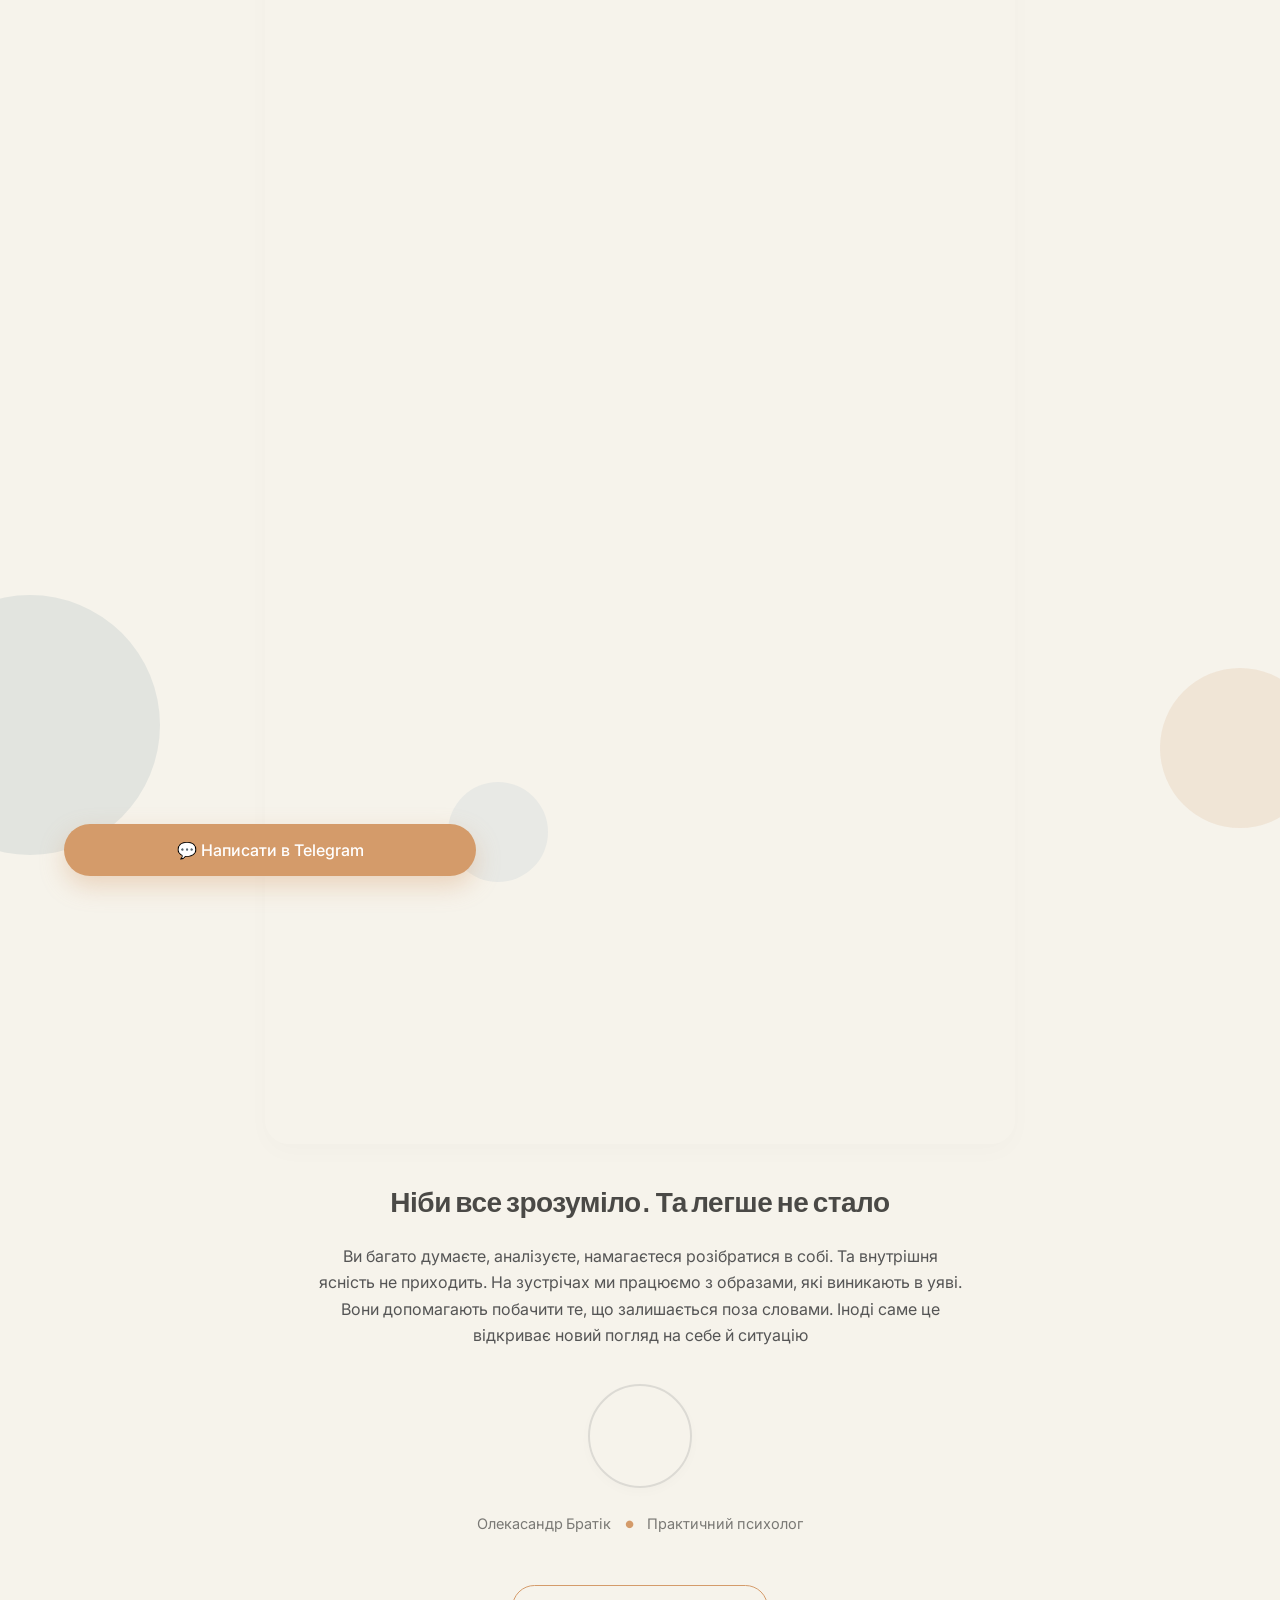
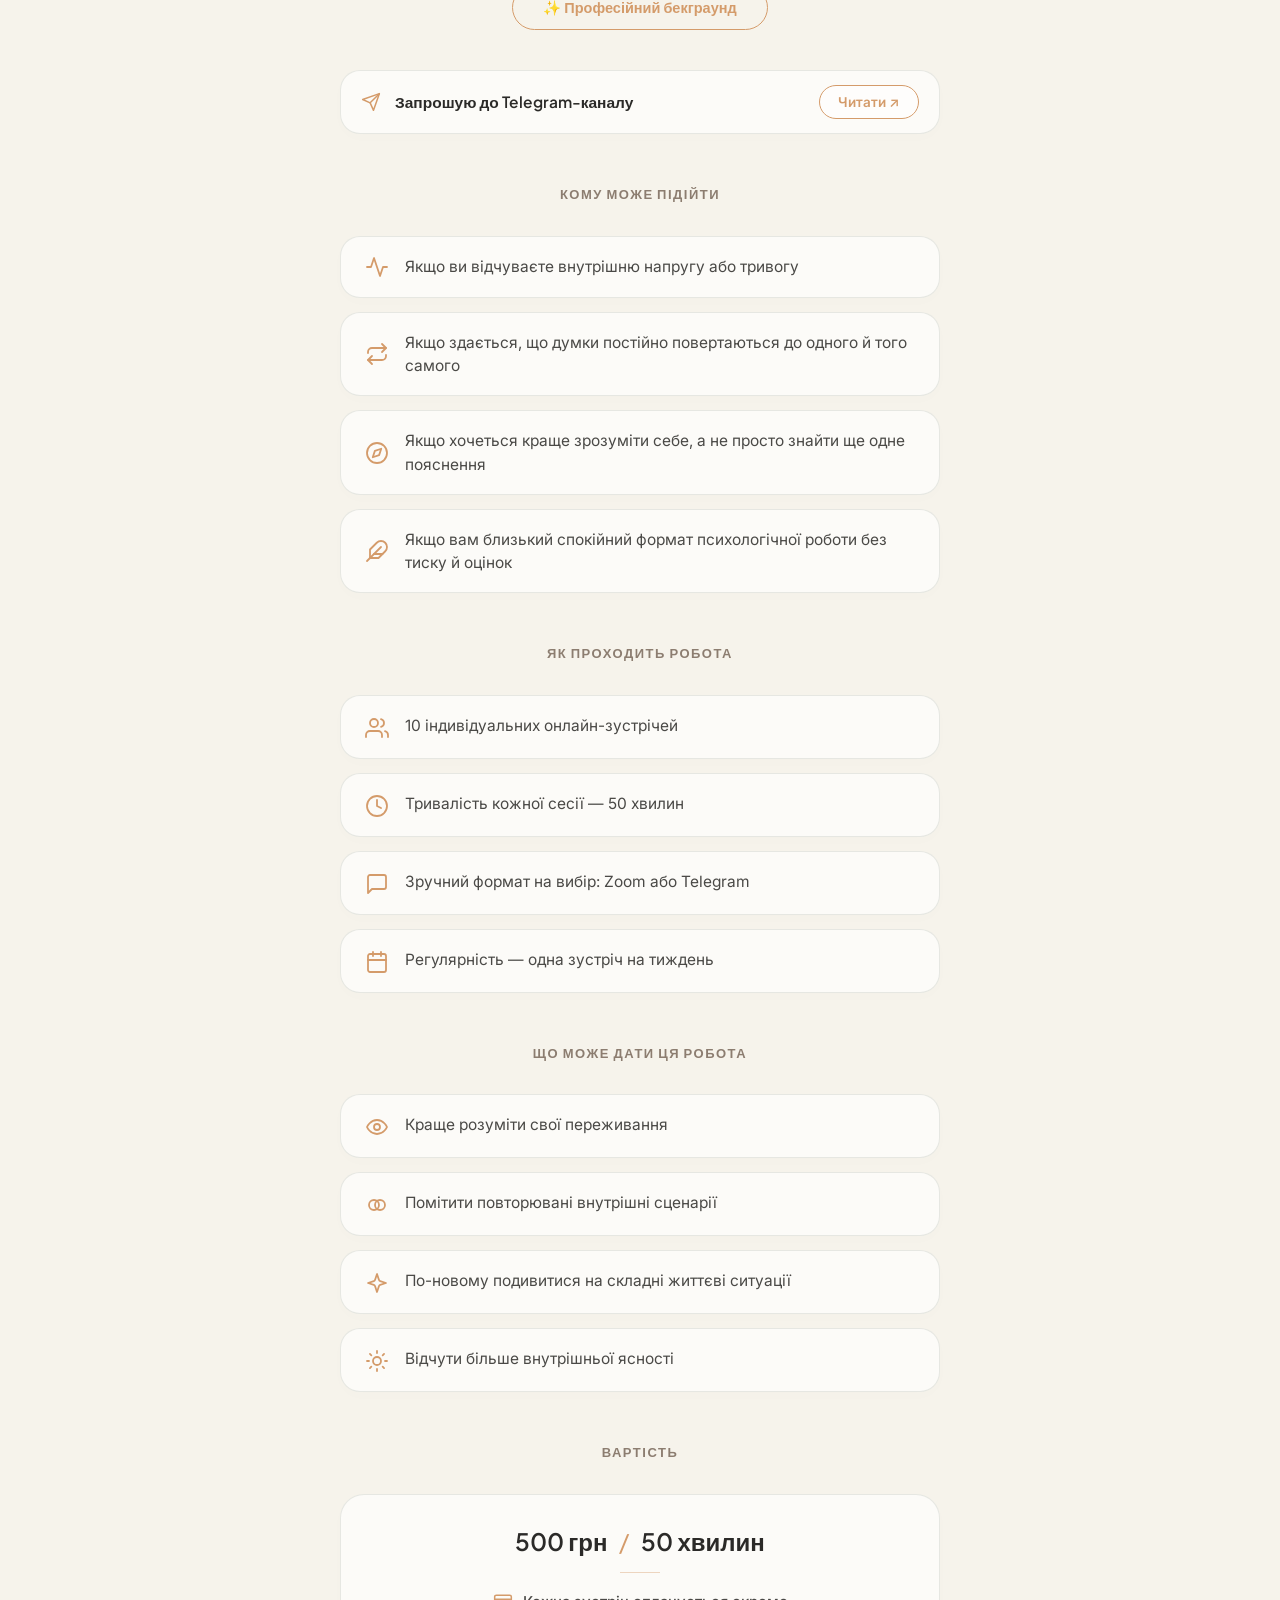
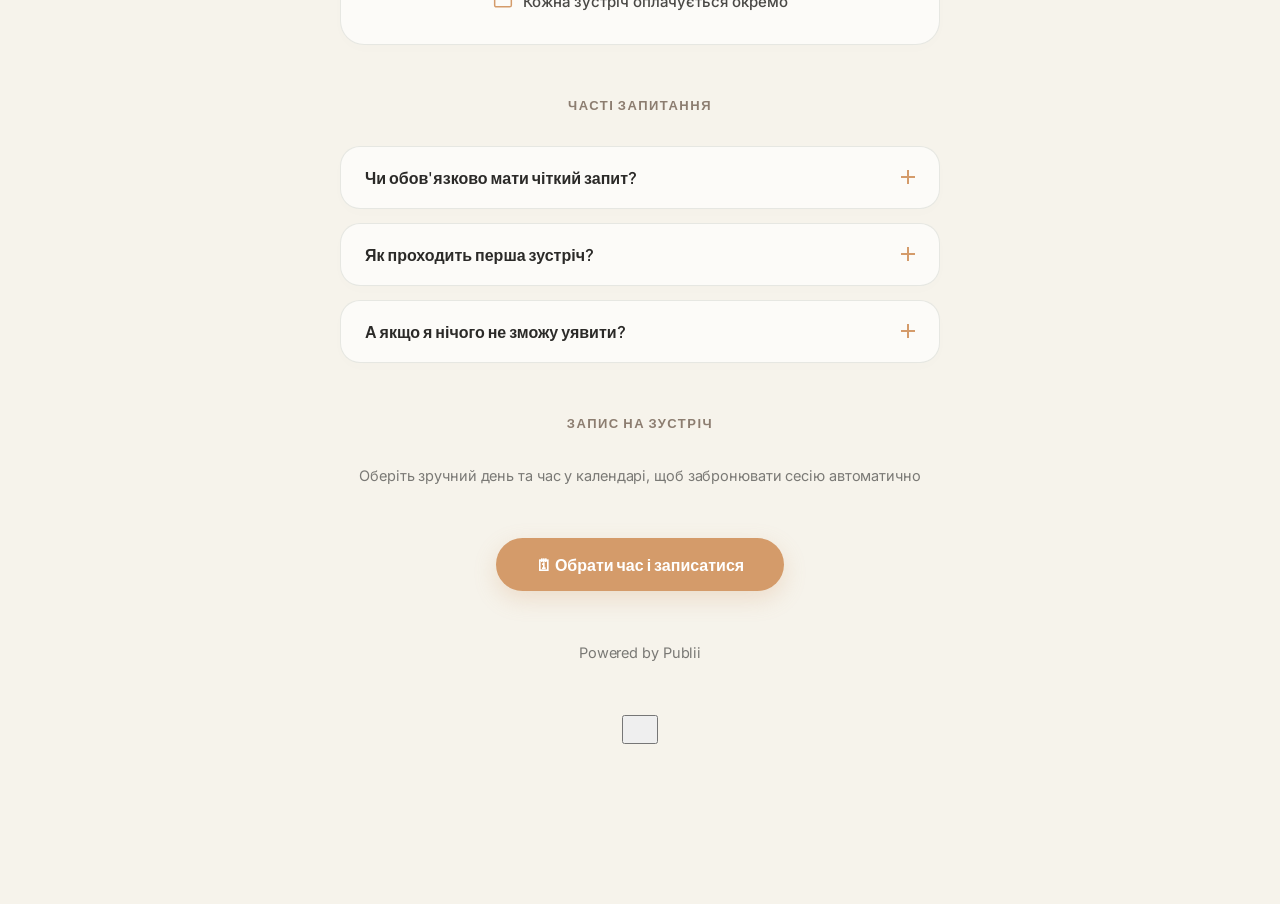
==== commit 07f3ea53: "Updated from Publii" ====
--- a/index.html
+++ b/index.html
@@ -1,4 +1,4 @@
-<!DOCTYPE html><html lang="en-gb"><head><meta charset="utf-8"><meta http-equiv="X-UA-Compatible" content="IE=edge"><meta name="viewport" content="width=device-width,initial-scale=1"><title>Психологічна стабілізація та самодослідження - InnerFrame</title><meta name="description" content="Ніби все зрозуміло. Та легше не стало Ви багато думаєте, аналізуєте, намагаєтеся розібратися в собі. Та внутрішня ясність не приходить. На зустрічах ми працюємо з образами, які виникають в уяві. Вони допомагають побачити те, що залишається поза словами. Іноді саме це відкриває новий погляд на&hellip;"><meta name="generator" content="Publii Open-Source CMS for Static Site"><link rel="canonical" href="https://innerframe.in.ua/"><link rel="alternate" type="application/atom+xml" href="https://innerframe.in.ua/feed.xml" title="InnerFrame - RSS"><link rel="alternate" type="application/json" href="https://innerframe.in.ua/feed.json" title="InnerFrame - JSON"><meta property="og:title" content="Психологічна стабілізація та самодослідження"><meta property="og:site_name" content="InnerFrame"><meta property="og:description" content="Ніби все зрозуміло. Та легше не стало Ви багато думаєте, аналізуєте, намагаєтеся розібратися в собі. Та внутрішня ясність не приходить. На зустрічах ми працюємо з образами, які виникають в уяві. Вони допомагають побачити те, що залишається поза словами. Іноді саме це відкриває новий погляд на&hellip;"><meta property="og:url" content="https://innerframe.in.ua/"><meta property="og:type" content="article"><link rel="stylesheet" href="https://innerframe.in.ua/assets/css/style.css?v=8236ea5876c6d41d9901fd933a0654f8"><script type="application/ld+json">{"@context":"http://schema.org","@type":"Article","mainEntityOfPage":{"@type":"WebPage","@id":"https://innerframe.in.ua/"},"headline":"Психологічна стабілізація та самодослідження","datePublished":"2026-07-01T12:42+03:00","dateModified":"2026-07-11T13:36+03:00","description":"Ніби все зрозуміло. Та легше не стало Ви багато думаєте, аналізуєте, намагаєтеся розібратися в собі. Та внутрішня ясність не приходить. На зустрічах ми працюємо з образами, які виникають в уяві. Вони допомагають побачити те, що залишається поза словами. Іноді саме це відкриває новий погляд на&hellip;","author":{"@type":"Person","name":"Oleksandr","url":"https://innerframe.in.ua/authors/oleksandr/"},"publisher":{"@type":"Organization","name":"Oleksandr"}}</script><noscript><style>img[loading] {
+<!DOCTYPE html><html lang="en-gb"><head><meta charset="utf-8"><meta http-equiv="X-UA-Compatible" content="IE=edge"><meta name="viewport" content="width=device-width,initial-scale=1"><title>Психологічна стабілізація та самодослідження - InnerFrame</title><meta name="description" content="Ніби все зрозуміло. Та легше не стало Ви багато думаєте, аналізуєте, намагаєтеся розібратися в собі. Та внутрішня ясність не приходить. На зустрічах ми працюємо з образами, які виникають в уяві. Вони допомагають побачити те, що залишається поза словами. Іноді саме це відкриває новий погляд на&hellip;"><meta name="generator" content="Publii Open-Source CMS for Static Site"><link rel="canonical" href="https://innerframe.in.ua/"><link rel="alternate" type="application/atom+xml" href="https://innerframe.in.ua/feed.xml" title="InnerFrame - RSS"><link rel="alternate" type="application/json" href="https://innerframe.in.ua/feed.json" title="InnerFrame - JSON"><meta property="og:title" content="Психологічна стабілізація та самодослідження"><meta property="og:site_name" content="InnerFrame"><meta property="og:description" content="Ніби все зрозуміло. Та легше не стало Ви багато думаєте, аналізуєте, намагаєтеся розібратися в собі. Та внутрішня ясність не приходить. На зустрічах ми працюємо з образами, які виникають в уяві. Вони допомагають побачити те, що залишається поза словами. Іноді саме це відкриває новий погляд на&hellip;"><meta property="og:url" content="https://innerframe.in.ua/"><meta property="og:type" content="article"><link rel="stylesheet" href="https://innerframe.in.ua/assets/css/style.css?v=8236ea5876c6d41d9901fd933a0654f8"><script type="application/ld+json">{"@context":"http://schema.org","@type":"Article","mainEntityOfPage":{"@type":"WebPage","@id":"https://innerframe.in.ua/"},"headline":"Психологічна стабілізація та самодослідження","datePublished":"2026-07-01T12:42+03:00","dateModified":"2026-07-14T18:23+03:00","description":"Ніби все зрозуміло. Та легше не стало Ви багато думаєте, аналізуєте, намагаєтеся розібратися в собі. Та внутрішня ясність не приходить. На зустрічах ми працюємо з образами, які виникають в уяві. Вони допомагають побачити те, що залишається поза словами. Іноді саме це відкриває новий погляд на&hellip;","author":{"@type":"Person","name":"Oleksandr","url":"https://innerframe.in.ua/authors/oleksandr/"},"publisher":{"@type":"Organization","name":"Oleksandr"}}</script><noscript><style>img[loading] {
                     opacity: 1;
                 }</style></noscript></head><body class="page-template"><header class="top js-header"><a class="logo" href="https://innerframe.in.ua/">InnerFrame</a></header><main class="page"><article class="content"><div class="hero hero--noimage"><header class="hero__content"><div class="wrapper"><h1>Психологічна стабілізація та самодослідження</h1></div></header></div><div class="entry-wrapper content__entry"><figure class="post__image post__image--center"><img loading="lazy" src="https://innerframe.in.ua/media/posts/2/111.png" height="1176" width="2304" alt="" sizes="(max-width: 1920px) 100vw, 1920px" srcset="https://innerframe.in.ua/media/posts/2/responsive/111-xs.png 640w, https://innerframe.in.ua/media/posts/2/responsive/111-sm.png 768w, https://innerframe.in.ua/media/posts/2/responsive/111-md.png 1024w, https://innerframe.in.ua/media/posts/2/responsive/111-lg.png 1366w, https://innerframe.in.ua/media/posts/2/responsive/111-xl.png 1600w, https://innerframe.in.ua/media/posts/2/responsive/111-2xl.png 1920w"></figure><h1 id="nibi-vse-zrozumilo-ta-legshe-ne-stalo">Ніби все зрозуміло. Та легше не стало</h1><p>Ви багато думаєте, аналізуєте, намагаєтеся розібратися в собі. Та внутрішня ясність не приходить. На зустрічах ми працюємо з образами, які виникають в уяві. Вони допомагають побачити те, що залишається поза словами. Іноді саме це відкриває новий погляд на себе й ситуацію<br></p><figure class="post__image post__image--center"><img loading="lazy" src="https://innerframe.in.ua/media/posts/2/222.png" height="1150" width="1150" alt="" sizes="(max-width: 1920px) 100vw, 1920px" srcset="https://innerframe.in.ua/media/posts/2/responsive/222-xs.png 640w, https://innerframe.in.ua/media/posts/2/responsive/222-sm.png 768w, https://innerframe.in.ua/media/posts/2/responsive/222-md.png 1024w, https://innerframe.in.ua/media/posts/2/responsive/222-lg.png 1366w, https://innerframe.in.ua/media/posts/2/responsive/222-xl.png 1600w, https://innerframe.in.ua/media/posts/2/responsive/222-2xl.png 1920w"></figure><p>Олекасандр Братік • Практичний психолог</p><div><style>/* Підключаємо найсучасніші шрифти з Google Fonts */
     @import url('https://fonts.googleapis.com/css2?family=Inter:wght@400;500&family=Plus+Jakarta+Sans:wght@500;700&display=swap');
@@ -265,7 +265,7 @@
                 }
             }
         }
-    });</script></div><div><div style="max-width: 600px; margin: 35px auto; padding: 0 20px; text-align: center;"><a href="https://t.me/spilna_lanka" target="_blank" rel="noopener" style="display: flex !important; align-items: center !important; justify-content: space-between !important; background: rgba(255, 255, 255, 0.65) !important; border: 1px solid rgba(165, 172, 161, 0.25) !important; border-radius: 20px !important; padding: 14px 20px !important; box-shadow: 0 4px 15px rgba(0,0,0,0.01) !important; text-decoration: none !important; transition: all 0.2s ease !important;"><div style="display: flex !important; align-items: center !important; text-align: left !important;"><svg width="20" height="20" viewBox="0 0 24 24" fill="none" stroke="#d49b6a" stroke-width="1.8" stroke-linecap="round" stroke-linejoin="round" style="margin-right: 14px; flex-shrink: 0;"><path d="m22 2-7 20-4-9-9-4Z"/><path d="M22 2 11 13"/></svg> <span style="font-family: 'Plus Jakarta Sans', sans-serif !important; font-weight: 600 !important; font-size: 15.5px !important; color: #2b2a28 !important;">Запрошую до Telegram-каналу</span></div><span style="display: inline-flex !important; align-items: center !important; justify-content: center !important; border: 1px solid #d49b6a !important; background-color: rgba(255, 255, 255, 0.5) !important; color: #d49b6a !important; font-family: 'Inter', sans-serif !important; font-size: 13.5px !important; font-weight: 600 !important; padding: 8px 18px !important; border-radius: 30px !important; flex-shrink: 0 !important; margin-left: 12px !important;">Читати ↗</span></a></div></div><div><div style="max-width: 600px; margin: 50px auto; padding: 0 20px; text-align: center;"><p style="color: #8c7d70 !important; font-family: 'Plus Jakarta Sans', sans-serif !important; font-size: 13px !important; text-transform: uppercase !important; letter-spacing: 1.5px !important; font-weight: 600 !important; margin-bottom: 30px !important; text-align: center !important;">кому може підійти</p><div style="background: rgba(255, 255, 255, 0.65) !important; border: 1px solid rgba(165, 172, 161, 0.25) !important; border-radius: 20px !important; padding: 18px 24px !important; margin-bottom: 14px !important; text-align: left !important; box-shadow: 0 4px 15px rgba(0,0,0,0.01) !important; display: flex !important; align-items: center !important;"><div style="margin-right: 16px !important; flex-shrink: 0 !important; display: flex !important; align-items: center !important; justify-content: center !important; width: 24px !important; height: 24px !important;"><svg width="24" height="24" viewBox="0 0 24 24" fill="none" stroke="#d49b6a" stroke-width="1.8" stroke-linecap="round" stroke-linejoin="round"><path d="M22 12h-4l-3 9L9 3l-3 9H2"/></svg></div><span style="font-family: 'Inter', sans-serif !important; font-size: 15.5px !important; line-height: 1.5 !important; color: #4a4946 !important;">Якщо ви відчуваєте внутрішню напругу або тривогу</span></div><div style="background: rgba(255, 255, 255, 0.65) !important; border: 1px solid rgba(165, 172, 161, 0.25) !important; border-radius: 20px !important; padding: 18px 24px !important; margin-bottom: 14px !important; text-align: left !important; box-shadow: 0 4px 15px rgba(0,0,0,0.01) !important; display: flex !important; align-items: center !important;"><div style="margin-right: 16px !important; flex-shrink: 0 !important; display: flex !important; align-items: center !important; justify-content: center !important; width: 24px !important; height: 24px !important;"><svg width="24" height="24" viewBox="0 0 24 24" fill="none" stroke="#d49b6a" stroke-width="1.8" stroke-linecap="round" stroke-linejoin="round"><path d="m17 2 4 4-4 4"/><path d="M3 11v-1a4 4 0 0 1 4-4h14"/><path d="m7 22-4-4 4-4"/><path d="M21 13v1a4 4 0 0 1-4 4H3"/></svg></div><span style="font-family: 'Inter', sans-serif !important; font-size: 15.5px !important; line-height: 1.5 !important; color: #4a4946 !important;">Якщо здається, що думки постійно повертаються до одного й того самого</span></div><div style="background: rgba(255, 255, 255, 0.65) !important; border: 1px solid rgba(165, 172, 161, 0.25) !important; border-radius: 20px !important; padding: 18px 24px !important; margin-bottom: 14px !important; text-align: left !important; box-shadow: 0 4px 15px rgba(0,0,0,0.01) !important; display: flex !important; align-items: center !important;"><div style="margin-right: 16px !important; flex-shrink: 0 !important; display: flex !important; align-items: center !important; justify-content: center !important; width: 24px !important; height: 24px !important;"><svg width="24" height="24" viewBox="0 0 24 24" fill="none" stroke="#d49b6a" stroke-width="1.8" stroke-linecap="round" stroke-linejoin="round"><circle cx="12" cy="12" r="10"/><polygon points="16.24 7.76 14.12 14.12 7.76 16.24 9.88 9.88 16.24 7.76"/></svg></div><span style="font-family: 'Inter', sans-serif !important; font-size: 15.5px !important; line-height: 1.5 !important; color: #4a4946 !important;">Якщо хочеться краще зрозуміти себе, а не просто знайти ще одне пояснення</span></div><div style="background: rgba(255, 255, 255, 0.65) !important; border: 1px solid rgba(165, 172, 161, 0.25) !important; border-radius: 20px !important; padding: 18px 24px !important; margin-bottom: 14px !important; text-align: left !important; box-shadow: 0 4px 15px rgba(0,0,0,0.01) !important; display: flex !important; align-items: center !important;"><div style="margin-right: 16px !important; flex-shrink: 0 !important; display: flex !important; align-items: center !important; justify-content: center !important; width: 24px !important; height: 24px !important;"><svg width="24" height="24" viewBox="0 0 24 24" fill="none" stroke="#d49b6a" stroke-width="1.8" stroke-linecap="round" stroke-linejoin="round"><path d="M20.24 12.24a6 6 0 0 0-8.49-8.49L5 10.5V19h8.5z"/><line x1="16" y1="8" x2="2" y2="22"/><line x1="17.5" y1="15" x2="9" y2="15"/></svg></div><span style="font-family: 'Inter', sans-serif !important; font-size: 15.5px !important; line-height: 1.5 !important; color: #4a4946 !important;">Якщо вам близький спокійний формат психологічної роботи без тиску й оцінок</span></div></div></div><div><div style="max-width: 600px; margin: 50px auto; padding: 0 20px; text-align: center;"><p style="color: #8c7d70 !important; font-family: 'Plus Jakarta Sans', sans-serif !important; font-size: 13px !important; text-transform: uppercase !important; letter-spacing: 1.5px !important; font-weight: 600 !important; margin-bottom: 30px !important; text-align: center !important;">як проходить робота</p><div style="background: rgba(255, 255, 255, 0.65) !important; border: 1px solid rgba(165, 172, 161, 0.25) !important; border-radius: 20px !important; padding: 18px 24px !important; margin-bottom: 14px !important; text-align: left !important; box-shadow: 0 4px 15px rgba(0,0,0,0.01) !important; display: flex !important; align-items: flex-start !important;"><div style="margin-right: 16px !important; flex-shrink: 0 !important; display: flex !important; align-items: center !important; justify-content: center !important; width: 24px !important; height: 24px !important; margin-top: 2px !important;"><svg width="24" height="24" viewBox="0 0 24 24" fill="none" stroke="#d49b6a" stroke-width="1.8" stroke-linecap="round" stroke-linejoin="round"><path d="M17 21v-2a4 4 0 0 0-4-4H5a4 4 0 0 0-4 4v2"/><circle cx="9" cy="7" r="4"/><path d="M23 21v-2a4 4 0 0 0-3-3.87"/><path d="M16 3.13a4 4 0 0 1 0 7.75"/></svg></div><span style="font-family: 'Inter', sans-serif !important; font-size: 15.5px !important; line-height: 1.5 !important; color: #4a4946 !important;">10 індивідуальних онлайн-зустрічей</span></div><div style="background: rgba(255, 255, 255, 0.65) !important; border: 1px solid rgba(165, 172, 161, 0.25) !important; border-radius: 20px !important; padding: 18px 24px !important; margin-bottom: 14px !important; text-align: left !important; box-shadow: 0 4px 15px rgba(0,0,0,0.01) !important; display: flex !important; align-items: flex-start !important;"><div style="margin-right: 16px !important; flex-shrink: 0 !important; display: flex !important; align-items: center !important; justify-content: center !important; width: 24px !important; height: 24px !important; margin-top: 2px !important;"><svg width="24" height="24" viewBox="0 0 24 24" fill="none" stroke="#d49b6a" stroke-width="1.8" stroke-linecap="round" stroke-linejoin="round"><circle cx="12" cy="12" r="10"/><polyline points="12 6 12 12 16 14"/></svg></div><span style="font-family: 'Inter', sans-serif !important; font-size: 15.5px !important; line-height: 1.5 !important; color: #4a4946 !important;">Тривалість кожної сесії — 50 хвилин</span></div><div style="background: rgba(255, 255, 255, 0.65) !important; border: 1px solid rgba(165, 172, 161, 0.25) !important; border-radius: 20px !important; padding: 18px 24px !important; margin-bottom: 14px !important; text-align: left !important; box-shadow: 0 4px 15px rgba(0,0,0,0.01) !important; display: flex !important; align-items: flex-start !important;"><div style="margin-right: 16px !important; flex-shrink: 0 !important; display: flex !important; align-items: center !important; justify-content: center !important; width: 24px !important; height: 24px !important; margin-top: 2px !important;"><svg width="24" height="24" viewBox="0 0 24 24" fill="none" stroke="#d49b6a" stroke-width="1.8" stroke-linecap="round" stroke-linejoin="round"><path d="M21 15a2 2 0 0 1-2 2H7l-4 4V5a2 2 0 0 1 2-2h14a2 2 0 0 1 2 2z"/></svg></div><span style="font-family: 'Inter', sans-serif !important; font-size: 15.5px !important; line-height: 1.5 !important; color: #4a4946 !important;">Зручний формат на вибір: Zoom або Telegram</span></div><div style="background: rgba(255, 255, 255, 0.65) !important; border: 1px solid rgba(165, 172, 161, 0.25) !important; border-radius: 20px !important; padding: 18px 24px !important; margin-bottom: 14px !important; text-align: left !important; box-shadow: 0 4px 15px rgba(0,0,0,0.01) !important; display: flex !important; align-items: flex-start !important;"><div style="margin-right: 16px !important; flex-shrink: 0 !important; display: flex !important; align-items: center !important; justify-content: center !important; width: 24px !important; height: 24px !important; margin-top: 2px !important;"><svg width="24" height="24" viewBox="0 0 24 24" fill="none" stroke="#d49b6a" stroke-width="1.8" stroke-linecap="round" stroke-linejoin="round"><rect x="3" y="4" width="18" height="18" rx="2" ry="2"/><line x1="16" y1="2" x2="16" y2="6"/><line x1="8" y1="2" x2="8" y2="6"/><line x1="3" y1="10" x2="21" y2="10"/></svg></div><span style="font-family: 'Inter', sans-serif !important; font-size: 15.5px !important; line-height: 1.5 !important; color: #4a4946 !important;">Регулярність — одна зустріч на тиждень</span></div><div style="background: rgba(255, 255, 255, 0.65) !important; border: 1px solid rgba(165, 172, 161, 0.25) !important; border-radius: 20px !important; padding: 18px 24px !important; margin-bottom: 14px !important; text-align: left !important; box-shadow: 0 4px 15px rgba(0,0,0,0.01) !important; display: flex !important; align-items: flex-start !important;"><div style="margin-right: 16px !important; flex-shrink: 0 !important; display: flex !important; align-items: center !important; justify-content: center !important; width: 24px !important; height: 24px !important; margin-top: 2px !important;"><svg width="24" height="24" viewBox="0 0 24 24" fill="none" stroke="#d49b6a" stroke-width="1.8" stroke-linecap="round" stroke-linejoin="round"><path d="M12 22C17.5228 22 22 17.5228 22 12C22 6.47715 17.5228 2 12 2C6.47715 2 2 6.47715 2 12C2 17.5228 6.47715 22 12 22Z"/><circle cx="7.5" cy="10.5" r="1"/><circle cx="11.5" cy="7.5" r="1"/><circle cx="16.5" cy="9.5" r="1"/><circle cx="15.5" cy="14.5" r="1"/></svg></div><span style="font-family: 'Inter', sans-serif !important; font-size: 15.5px !important; line-height: 1.5 !important; color: #4a4946 !important;">Малювати вміти абсолютно не потрібно</span></div></div></div><div><div style="max-width: 600px; margin: 50px auto; padding: 0 20px; text-align: center;"><p style="color: #8c7d70 !important; font-family: 'Plus Jakarta Sans', sans-serif !important; font-size: 13px !important; text-transform: uppercase !important; letter-spacing: 1.5px !important; font-weight: 600 !important; margin-bottom: 30px !important; text-align: center !important;">що може дати ця робота</p><div style="background: rgba(255, 255, 255, 0.65) !important; border: 1px solid rgba(165, 172, 161, 0.25) !important; border-radius: 20px !important; padding: 18px 24px !important; margin-bottom: 14px !important; text-align: left !important; box-shadow: 0 4px 15px rgba(0,0,0,0.01) !important; display: flex !important; align-items: flex-start !important;"><div style="margin-right: 16px !important; flex-shrink: 0 !important; display: flex !important; align-items: center !important; justify-content: center !important; width: 24px !important; height: 24px !important; margin-top: 2px !important;"><svg width="24" height="24" viewBox="0 0 24 24" fill="none" stroke="#d49b6a" stroke-width="1.8" stroke-linecap="round" stroke-linejoin="round"><path d="M2 12s3-7 10-7 10 7 10 7-3 7-10 7-10-7-10-7Z"/><circle cx="12" cy="12" r="3"/></svg></div><span style="font-family: 'Inter', sans-serif !important; font-size: 15.5px !important; line-height: 1.5 !important; color: #4a4946 !important;">Краще розуміти свої переживання</span></div><div style="background: rgba(255, 255, 255, 0.65) !important; border: 1px solid rgba(165, 172, 161, 0.25) !important; border-radius: 20px !important; padding: 18px 24px !important; margin-bottom: 14px !important; text-align: left !important; box-shadow: 0 4px 15px rgba(0,0,0,0.01) !important; display: flex !important; align-items: flex-start !important;"><div style="margin-right: 16px !important; flex-shrink: 0 !important; display: flex !important; align-items: center !important; justify-content: center !important; width: 24px !important; height: 24px !important; margin-top: 2px !important;"><svg width="24" height="24" viewBox="0 0 24 24" fill="none" stroke="#d49b6a" stroke-width="1.8" stroke-linecap="round" stroke-linejoin="round"><circle cx="9" cy="12" r="5"/><circle cx="15" cy="12" r="5"/></svg></div><span style="font-family: 'Inter', sans-serif !important; font-size: 15.5px !important; line-height: 1.5 !important; color: #4a4946 !important;">Помітити повторювані внутрішні сценарії</span></div><div style="background: rgba(255, 255, 255, 0.65) !important; border: 1px solid rgba(165, 172, 161, 0.25) !important; border-radius: 20px !important; padding: 18px 24px !important; margin-bottom: 14px !important; text-align: left !important; box-shadow: 0 4px 15px rgba(0,0,0,0.01) !important; display: flex !important; align-items: flex-start !important;"><div style="margin-right: 16px !important; flex-shrink: 0 !important; display: flex !important; align-items: center !important; justify-content: center !important; width: 24px !important; height: 24px !important; margin-top: 2px !important;"><svg width="24" height="24" viewBox="0 0 24 24" fill="none" stroke="#d49b6a" stroke-width="1.8" stroke-linecap="round" stroke-linejoin="round"><path d="m12 3-1.912 5.813a2 2 0 0 1-1.275 1.275L3 12l5.813 1.912a2 2 0 0 1 1.275 1.275L12 21l1.912-5.813a2 2 0 0 1 1.275-1.275L21 12l-5.813-1.912a2 2 0 0 1-1.275-1.275L12 3Z"/></svg></div><span style="font-family: 'Inter', sans-serif !important; font-size: 15.5px !important; line-height: 1.5 !important; color: #4a4946 !important;">По-новому подивитися на складні життєві ситуації</span></div><div style="background: rgba(255, 255, 255, 0.65) !important; border: 1px solid rgba(165, 172, 161, 0.25) !important; border-radius: 20px !important; padding: 18px 24px !important; margin-bottom: 14px !important; text-align: left !important; box-shadow: 0 4px 15px rgba(0,0,0,0.01) !important; display: flex !important; align-items: flex-start !important;"><div style="margin-right: 16px !important; flex-shrink: 0 !important; display: flex !important; align-items: center !important; justify-content: center !important; width: 24px !important; height: 24px !important; margin-top: 2px !important;"><svg width="24" height="24" viewBox="0 0 24 24" fill="none" stroke="#d49b6a" stroke-width="1.8" stroke-linecap="round" stroke-linejoin="round"><circle cx="12" cy="12" r="4"/><path d="M12 2v2M12 20v2M4.93 4.93l1.41 1.41M17.66 17.66l1.41 1.41M2 12h2M20 12h2M6.34 17.66l-1.41 1.41M19.07 4.93l-1.41 1.41"/></svg></div><span style="font-family: 'Inter', sans-serif !important; font-size: 15.5px !important; line-height: 1.5 !important; color: #4a4946 !important;">Відчути більше внутрішньої ясності</span></div></div></div><div><div style="max-width: 600px; margin: 50px auto; padding: 0 20px; text-align: center;"><p style="color: #8c7d70 !important; font-family: 'Plus Jakarta Sans', sans-serif !important; font-size: 13px !important; text-transform: uppercase !important; letter-spacing: 1.5px !important; font-weight: 600 !important; margin-bottom: 30px !important; text-align: center !important;">вартість</p><div style="background: rgba(255, 255, 255, 0.65) !important; border: 1px solid rgba(165, 172, 161, 0.25) !important; border-radius: 24px !important; padding: 32px 24px !important; box-shadow: 0 4px 15px rgba(0,0,0,0.01) !important; display: flex !important; flex-direction: column !important; align-items: center !important; justify-content: center !important;"><div style="font-family: 'Plus Jakarta Sans', sans-serif !important; font-weight: 600 !important; color: #2b2a28 !important; font-size: 24px !important; line-height: 1.2 !important; margin-bottom: 16px !important;">500 грн <span style="color: #d49b6a !important; font-weight: 400 !important; margin: 0 8px !important;">/</span> 50 хвилин</div><div style="width: 40px !important; height: 1px !important; background-color: rgba(214, 155, 106, 0.4) !important; margin-bottom: 18px !important;"></div><div style="display: flex !important; align-items: center !important; justify-content: center !important; font-family: 'Inter', sans-serif !important; font-size: 15px !important; color: #4a4946 !important; font-weight: 500 !important; line-height: 1.4 !important;"><svg width="20" height="20" viewBox="0 0 24 24" fill="none" stroke="#d49b6a" stroke-width="1.8" stroke-linecap="round" stroke-linejoin="round" style="margin-right: 10px; flex-shrink: 0;"><rect width="20" height="14" x="2" y="5" rx="2"/><line x1="2" x2="22" y1="10" y2="10"/></svg> Кожна зустріч оплачується окремо</div></div></div></div><div><div style="max-width: 600px; margin: 50px auto; padding: 0 20px; text-align: center;"><p style="color: #8c7d70 !important; font-family: 'Plus Jakarta Sans', sans-serif !important; font-size: 13px !important; text-transform: uppercase !important; letter-spacing: 1.5px !important; font-weight: 600 !important; margin-bottom: 30px !important; text-align: center !important;">часті запитання</p><details class="faq-item"><summary class="faq-summary">Потрібно вміти малювати? <span class="faq-icon"></span></summary><div class="faq-content"><p>Ні. Малюнок не оцінюється. Він лише допомагає краще дослідити образ, який виник під час зустрічі.</p></div></details><details class="faq-item"><summary class="faq-summary">Як проходить перша зустріч? <span class="faq-icon"></span></summary><div class="faq-content"><p>Під час першої зустрічі ми знайомимося, говоримо про ваш запит і пробуємо метод у роботі. Після цього ви самі вирішуєте, чи хочете продовжувати.</p></div></details><details class="faq-item"><summary class="faq-summary">А якщо я нічого не зможу уявити? <span class="faq-icon"></span></summary><div class="faq-content"><p>Таке іноді трапляється. Саме для цього існує перша зустріч — щоб зрозуміти, чи підходить вам цей формат роботи.</p></div></details></div><style>/* Контейнер блоку */
+    });</script></div><div><div style="max-width: 600px; margin: 35px auto; padding: 0 20px; text-align: center;"><a href="https://t.me/spilna_lanka" target="_blank" rel="noopener" style="display: flex !important; align-items: center !important; justify-content: space-between !important; background: rgba(255, 255, 255, 0.65) !important; border: 1px solid rgba(165, 172, 161, 0.25) !important; border-radius: 20px !important; padding: 14px 20px !important; box-shadow: 0 4px 15px rgba(0,0,0,0.01) !important; text-decoration: none !important; transition: all 0.2s ease !important;"><div style="display: flex !important; align-items: center !important; text-align: left !important;"><svg width="20" height="20" viewBox="0 0 24 24" fill="none" stroke="#d49b6a" stroke-width="1.8" stroke-linecap="round" stroke-linejoin="round" style="margin-right: 14px; flex-shrink: 0;"><path d="m22 2-7 20-4-9-9-4Z"/><path d="M22 2 11 13"/></svg> <span style="font-family: 'Plus Jakarta Sans', sans-serif !important; font-weight: 600 !important; font-size: 15.5px !important; color: #2b2a28 !important;">Запрошую до Telegram-каналу</span></div><span style="display: inline-flex !important; align-items: center !important; justify-content: center !important; border: 1px solid #d49b6a !important; background-color: rgba(255, 255, 255, 0.5) !important; color: #d49b6a !important; font-family: 'Inter', sans-serif !important; font-size: 13.5px !important; font-weight: 600 !important; padding: 8px 18px !important; border-radius: 30px !important; flex-shrink: 0 !important; margin-left: 12px !important;">Читати ↗</span></a></div></div><div><div style="max-width: 600px; margin: 50px auto; padding: 0 20px; text-align: center;"><p style="color: #8c7d70 !important; font-family: 'Plus Jakarta Sans', sans-serif !important; font-size: 13px !important; text-transform: uppercase !important; letter-spacing: 1.5px !important; font-weight: 600 !important; margin-bottom: 30px !important; text-align: center !important;">кому може підійти</p><div style="background: rgba(255, 255, 255, 0.65) !important; border: 1px solid rgba(165, 172, 161, 0.25) !important; border-radius: 20px !important; padding: 18px 24px !important; margin-bottom: 14px !important; text-align: left !important; box-shadow: 0 4px 15px rgba(0,0,0,0.01) !important; display: flex !important; align-items: center !important;"><div style="margin-right: 16px !important; flex-shrink: 0 !important; display: flex !important; align-items: center !important; justify-content: center !important; width: 24px !important; height: 24px !important;"><svg width="24" height="24" viewBox="0 0 24 24" fill="none" stroke="#d49b6a" stroke-width="1.8" stroke-linecap="round" stroke-linejoin="round"><path d="M22 12h-4l-3 9L9 3l-3 9H2"/></svg></div><span style="font-family: 'Inter', sans-serif !important; font-size: 15.5px !important; line-height: 1.5 !important; color: #4a4946 !important;">Якщо ви відчуваєте внутрішню напругу або тривогу</span></div><div style="background: rgba(255, 255, 255, 0.65) !important; border: 1px solid rgba(165, 172, 161, 0.25) !important; border-radius: 20px !important; padding: 18px 24px !important; margin-bottom: 14px !important; text-align: left !important; box-shadow: 0 4px 15px rgba(0,0,0,0.01) !important; display: flex !important; align-items: center !important;"><div style="margin-right: 16px !important; flex-shrink: 0 !important; display: flex !important; align-items: center !important; justify-content: center !important; width: 24px !important; height: 24px !important;"><svg width="24" height="24" viewBox="0 0 24 24" fill="none" stroke="#d49b6a" stroke-width="1.8" stroke-linecap="round" stroke-linejoin="round"><path d="m17 2 4 4-4 4"/><path d="M3 11v-1a4 4 0 0 1 4-4h14"/><path d="m7 22-4-4 4-4"/><path d="M21 13v1a4 4 0 0 1-4 4H3"/></svg></div><span style="font-family: 'Inter', sans-serif !important; font-size: 15.5px !important; line-height: 1.5 !important; color: #4a4946 !important;">Якщо здається, що думки постійно повертаються до одного й того самого</span></div><div style="background: rgba(255, 255, 255, 0.65) !important; border: 1px solid rgba(165, 172, 161, 0.25) !important; border-radius: 20px !important; padding: 18px 24px !important; margin-bottom: 14px !important; text-align: left !important; box-shadow: 0 4px 15px rgba(0,0,0,0.01) !important; display: flex !important; align-items: center !important;"><div style="margin-right: 16px !important; flex-shrink: 0 !important; display: flex !important; align-items: center !important; justify-content: center !important; width: 24px !important; height: 24px !important;"><svg width="24" height="24" viewBox="0 0 24 24" fill="none" stroke="#d49b6a" stroke-width="1.8" stroke-linecap="round" stroke-linejoin="round"><circle cx="12" cy="12" r="10"/><polygon points="16.24 7.76 14.12 14.12 7.76 16.24 9.88 9.88 16.24 7.76"/></svg></div><span style="font-family: 'Inter', sans-serif !important; font-size: 15.5px !important; line-height: 1.5 !important; color: #4a4946 !important;">Якщо хочеться краще зрозуміти себе, а не просто знайти ще одне пояснення</span></div><div style="background: rgba(255, 255, 255, 0.65) !important; border: 1px solid rgba(165, 172, 161, 0.25) !important; border-radius: 20px !important; padding: 18px 24px !important; margin-bottom: 14px !important; text-align: left !important; box-shadow: 0 4px 15px rgba(0,0,0,0.01) !important; display: flex !important; align-items: center !important;"><div style="margin-right: 16px !important; flex-shrink: 0 !important; display: flex !important; align-items: center !important; justify-content: center !important; width: 24px !important; height: 24px !important;"><svg width="24" height="24" viewBox="0 0 24 24" fill="none" stroke="#d49b6a" stroke-width="1.8" stroke-linecap="round" stroke-linejoin="round"><path d="M20.24 12.24a6 6 0 0 0-8.49-8.49L5 10.5V19h8.5z"/><line x1="16" y1="8" x2="2" y2="22"/><line x1="17.5" y1="15" x2="9" y2="15"/></svg></div><span style="font-family: 'Inter', sans-serif !important; font-size: 15.5px !important; line-height: 1.5 !important; color: #4a4946 !important;">Якщо вам близький спокійний формат психологічної роботи без тиску й оцінок</span></div></div></div><div><div style="max-width: 600px; margin: 50px auto; padding: 0 20px; text-align: center;"><p style="color: #8c7d70 !important; font-family: 'Plus Jakarta Sans', sans-serif !important; font-size: 13px !important; text-transform: uppercase !important; letter-spacing: 1.5px !important; font-weight: 600 !important; margin-bottom: 30px !important; text-align: center !important;">як проходить робота</p><div style="background: rgba(255, 255, 255, 0.65) !important; border: 1px solid rgba(165, 172, 161, 0.25) !important; border-radius: 20px !important; padding: 18px 24px !important; margin-bottom: 14px !important; text-align: left !important; box-shadow: 0 4px 15px rgba(0,0,0,0.01) !important; display: flex !important; align-items: flex-start !important;"><div style="margin-right: 16px !important; flex-shrink: 0 !important; display: flex !important; align-items: center !important; justify-content: center !important; width: 24px !important; height: 24px !important; margin-top: 2px !important;"><svg width="24" height="24" viewBox="0 0 24 24" fill="none" stroke="#d49b6a" stroke-width="1.8" stroke-linecap="round" stroke-linejoin="round"><path d="M17 21v-2a4 4 0 0 0-4-4H5a4 4 0 0 0-4 4v2"/><circle cx="9" cy="7" r="4"/><path d="M23 21v-2a4 4 0 0 0-3-3.87"/><path d="M16 3.13a4 4 0 0 1 0 7.75"/></svg></div><span style="font-family: 'Inter', sans-serif !important; font-size: 15.5px !important; line-height: 1.5 !important; color: #4a4946 !important;">10 індивідуальних онлайн-зустрічей</span></div><div style="background: rgba(255, 255, 255, 0.65) !important; border: 1px solid rgba(165, 172, 161, 0.25) !important; border-radius: 20px !important; padding: 18px 24px !important; margin-bottom: 14px !important; text-align: left !important; box-shadow: 0 4px 15px rgba(0,0,0,0.01) !important; display: flex !important; align-items: flex-start !important;"><div style="margin-right: 16px !important; flex-shrink: 0 !important; display: flex !important; align-items: center !important; justify-content: center !important; width: 24px !important; height: 24px !important; margin-top: 2px !important;"><svg width="24" height="24" viewBox="0 0 24 24" fill="none" stroke="#d49b6a" stroke-width="1.8" stroke-linecap="round" stroke-linejoin="round"><circle cx="12" cy="12" r="10"/><polyline points="12 6 12 12 16 14"/></svg></div><span style="font-family: 'Inter', sans-serif !important; font-size: 15.5px !important; line-height: 1.5 !important; color: #4a4946 !important;">Тривалість кожної сесії — 50 хвилин</span></div><div style="background: rgba(255, 255, 255, 0.65) !important; border: 1px solid rgba(165, 172, 161, 0.25) !important; border-radius: 20px !important; padding: 18px 24px !important; margin-bottom: 14px !important; text-align: left !important; box-shadow: 0 4px 15px rgba(0,0,0,0.01) !important; display: flex !important; align-items: flex-start !important;"><div style="margin-right: 16px !important; flex-shrink: 0 !important; display: flex !important; align-items: center !important; justify-content: center !important; width: 24px !important; height: 24px !important; margin-top: 2px !important;"><svg width="24" height="24" viewBox="0 0 24 24" fill="none" stroke="#d49b6a" stroke-width="1.8" stroke-linecap="round" stroke-linejoin="round"><path d="M21 15a2 2 0 0 1-2 2H7l-4 4V5a2 2 0 0 1 2-2h14a2 2 0 0 1 2 2z"/></svg></div><span style="font-family: 'Inter', sans-serif !important; font-size: 15.5px !important; line-height: 1.5 !important; color: #4a4946 !important;">Зручний формат на вибір: Zoom або Telegram</span></div><div style="background: rgba(255, 255, 255, 0.65) !important; border: 1px solid rgba(165, 172, 161, 0.25) !important; border-radius: 20px !important; padding: 18px 24px !important; margin-bottom: 14px !important; text-align: left !important; box-shadow: 0 4px 15px rgba(0,0,0,0.01) !important; display: flex !important; align-items: flex-start !important;"><div style="margin-right: 16px !important; flex-shrink: 0 !important; display: flex !important; align-items: center !important; justify-content: center !important; width: 24px !important; height: 24px !important; margin-top: 2px !important;"><svg width="24" height="24" viewBox="0 0 24 24" fill="none" stroke="#d49b6a" stroke-width="1.8" stroke-linecap="round" stroke-linejoin="round"><rect x="3" y="4" width="18" height="18" rx="2" ry="2"/><line x1="16" y1="2" x2="16" y2="6"/><line x1="8" y1="2" x2="8" y2="6"/><line x1="3" y1="10" x2="21" y2="10"/></svg></div><span style="font-family: 'Inter', sans-serif !important; font-size: 15.5px !important; line-height: 1.5 !important; color: #4a4946 !important;">Регулярність — одна зустріч на тиждень</span></div></div></div><div><div style="max-width: 600px; margin: 50px auto; padding: 0 20px; text-align: center;"><p style="color: #8c7d70 !important; font-family: 'Plus Jakarta Sans', sans-serif !important; font-size: 13px !important; text-transform: uppercase !important; letter-spacing: 1.5px !important; font-weight: 600 !important; margin-bottom: 30px !important; text-align: center !important;">що може дати ця робота</p><div style="background: rgba(255, 255, 255, 0.65) !important; border: 1px solid rgba(165, 172, 161, 0.25) !important; border-radius: 20px !important; padding: 18px 24px !important; margin-bottom: 14px !important; text-align: left !important; box-shadow: 0 4px 15px rgba(0,0,0,0.01) !important; display: flex !important; align-items: flex-start !important;"><div style="margin-right: 16px !important; flex-shrink: 0 !important; display: flex !important; align-items: center !important; justify-content: center !important; width: 24px !important; height: 24px !important; margin-top: 2px !important;"><svg width="24" height="24" viewBox="0 0 24 24" fill="none" stroke="#d49b6a" stroke-width="1.8" stroke-linecap="round" stroke-linejoin="round"><path d="M2 12s3-7 10-7 10 7 10 7-3 7-10 7-10-7-10-7Z"/><circle cx="12" cy="12" r="3"/></svg></div><span style="font-family: 'Inter', sans-serif !important; font-size: 15.5px !important; line-height: 1.5 !important; color: #4a4946 !important;">Краще розуміти свої переживання</span></div><div style="background: rgba(255, 255, 255, 0.65) !important; border: 1px solid rgba(165, 172, 161, 0.25) !important; border-radius: 20px !important; padding: 18px 24px !important; margin-bottom: 14px !important; text-align: left !important; box-shadow: 0 4px 15px rgba(0,0,0,0.01) !important; display: flex !important; align-items: flex-start !important;"><div style="margin-right: 16px !important; flex-shrink: 0 !important; display: flex !important; align-items: center !important; justify-content: center !important; width: 24px !important; height: 24px !important; margin-top: 2px !important;"><svg width="24" height="24" viewBox="0 0 24 24" fill="none" stroke="#d49b6a" stroke-width="1.8" stroke-linecap="round" stroke-linejoin="round"><circle cx="9" cy="12" r="5"/><circle cx="15" cy="12" r="5"/></svg></div><span style="font-family: 'Inter', sans-serif !important; font-size: 15.5px !important; line-height: 1.5 !important; color: #4a4946 !important;">Помітити повторювані внутрішні сценарії</span></div><div style="background: rgba(255, 255, 255, 0.65) !important; border: 1px solid rgba(165, 172, 161, 0.25) !important; border-radius: 20px !important; padding: 18px 24px !important; margin-bottom: 14px !important; text-align: left !important; box-shadow: 0 4px 15px rgba(0,0,0,0.01) !important; display: flex !important; align-items: flex-start !important;"><div style="margin-right: 16px !important; flex-shrink: 0 !important; display: flex !important; align-items: center !important; justify-content: center !important; width: 24px !important; height: 24px !important; margin-top: 2px !important;"><svg width="24" height="24" viewBox="0 0 24 24" fill="none" stroke="#d49b6a" stroke-width="1.8" stroke-linecap="round" stroke-linejoin="round"><path d="m12 3-1.912 5.813a2 2 0 0 1-1.275 1.275L3 12l5.813 1.912a2 2 0 0 1 1.275 1.275L12 21l1.912-5.813a2 2 0 0 1 1.275-1.275L21 12l-5.813-1.912a2 2 0 0 1-1.275-1.275L12 3Z"/></svg></div><span style="font-family: 'Inter', sans-serif !important; font-size: 15.5px !important; line-height: 1.5 !important; color: #4a4946 !important;">По-новому подивитися на складні життєві ситуації</span></div><div style="background: rgba(255, 255, 255, 0.65) !important; border: 1px solid rgba(165, 172, 161, 0.25) !important; border-radius: 20px !important; padding: 18px 24px !important; margin-bottom: 14px !important; text-align: left !important; box-shadow: 0 4px 15px rgba(0,0,0,0.01) !important; display: flex !important; align-items: flex-start !important;"><div style="margin-right: 16px !important; flex-shrink: 0 !important; display: flex !important; align-items: center !important; justify-content: center !important; width: 24px !important; height: 24px !important; margin-top: 2px !important;"><svg width="24" height="24" viewBox="0 0 24 24" fill="none" stroke="#d49b6a" stroke-width="1.8" stroke-linecap="round" stroke-linejoin="round"><circle cx="12" cy="12" r="4"/><path d="M12 2v2M12 20v2M4.93 4.93l1.41 1.41M17.66 17.66l1.41 1.41M2 12h2M20 12h2M6.34 17.66l-1.41 1.41M19.07 4.93l-1.41 1.41"/></svg></div><span style="font-family: 'Inter', sans-serif !important; font-size: 15.5px !important; line-height: 1.5 !important; color: #4a4946 !important;">Відчути більше внутрішньої ясності</span></div></div></div><div><div style="max-width: 600px; margin: 50px auto; padding: 0 20px; text-align: center;"><p style="color: #8c7d70 !important; font-family: 'Plus Jakarta Sans', sans-serif !important; font-size: 13px !important; text-transform: uppercase !important; letter-spacing: 1.5px !important; font-weight: 600 !important; margin-bottom: 30px !important; text-align: center !important;">вартість</p><div style="background: rgba(255, 255, 255, 0.65) !important; border: 1px solid rgba(165, 172, 161, 0.25) !important; border-radius: 24px !important; padding: 32px 24px !important; box-shadow: 0 4px 15px rgba(0,0,0,0.01) !important; display: flex !important; flex-direction: column !important; align-items: center !important; justify-content: center !important;"><div style="font-family: 'Plus Jakarta Sans', sans-serif !important; font-weight: 600 !important; color: #2b2a28 !important; font-size: 24px !important; line-height: 1.2 !important; margin-bottom: 16px !important;">500 грн <span style="color: #d49b6a !important; font-weight: 400 !important; margin: 0 8px !important;">/</span> 50 хвилин</div><div style="width: 40px !important; height: 1px !important; background-color: rgba(214, 155, 106, 0.4) !important; margin-bottom: 18px !important;"></div><div style="display: flex !important; align-items: center !important; justify-content: center !important; font-family: 'Inter', sans-serif !important; font-size: 15px !important; color: #4a4946 !important; font-weight: 500 !important; line-height: 1.4 !important;"><svg width="20" height="20" viewBox="0 0 24 24" fill="none" stroke="#d49b6a" stroke-width="1.8" stroke-linecap="round" stroke-linejoin="round" style="margin-right: 10px; flex-shrink: 0;"><rect width="20" height="14" x="2" y="5" rx="2"/><line x1="2" x2="22" y1="10" y2="10"/></svg> Кожна зустріч оплачується окремо</div></div></div></div><div><div style="max-width: 600px; margin: 50px auto; padding: 0 20px; text-align: center;"><p style="color: #8c7d70 !important; font-family: 'Plus Jakarta Sans', sans-serif !important; font-size: 13px !important; text-transform: uppercase !important; letter-spacing: 1.5px !important; font-weight: 600 !important; margin-bottom: 30px !important; text-align: center !important;">часті запитання</p><details class="faq-item"><summary class="faq-summary">Чи обов'язково мати чіткий запит? <span class="faq-icon"></span></summary><div class="faq-content"><p>Ні. Чіткий запит не є обов'язковим. Його можна сформувати вже в процесі роботи.</p></div></details><details class="faq-item"><summary class="faq-summary">Як проходить перша зустріч? <span class="faq-icon"></span></summary><div class="faq-content"><p>Під час першої зустрічі ми знайомимося і пробуємо метод у роботі. Після цього Ви самі вирішуєте, чи хочете продовжувати.</p></div></details><details class="faq-item"><summary class="faq-summary">А якщо я нічого не зможу уявити? <span class="faq-icon"></span></summary><div class="faq-content"><p>Таке іноді трапляється. Саме для цього існує перша зустріч — щоб зрозуміти, чи підходить вам цей формат роботи.</p></div></details></div><style>/* Контейнер блоку */
     .faq-container {
         max-width: 600px !important;
         margin: 50px auto !important;
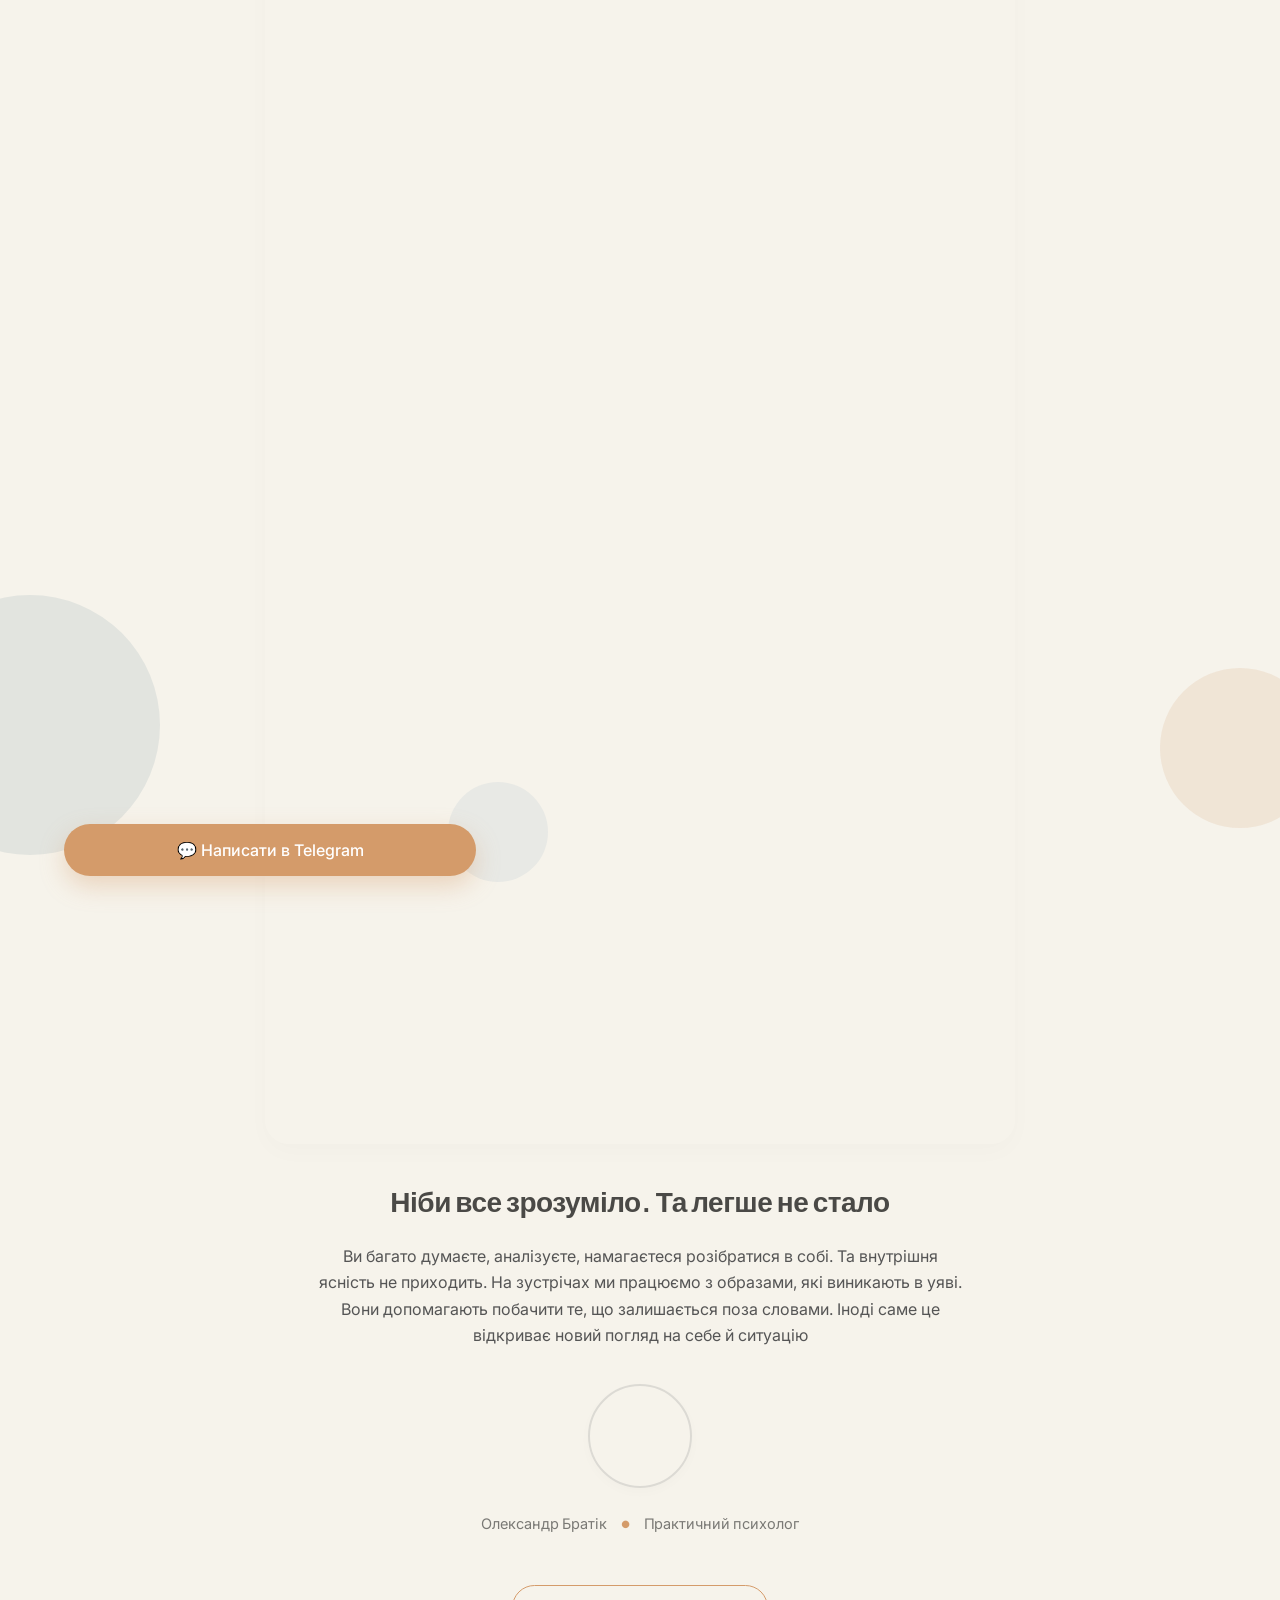
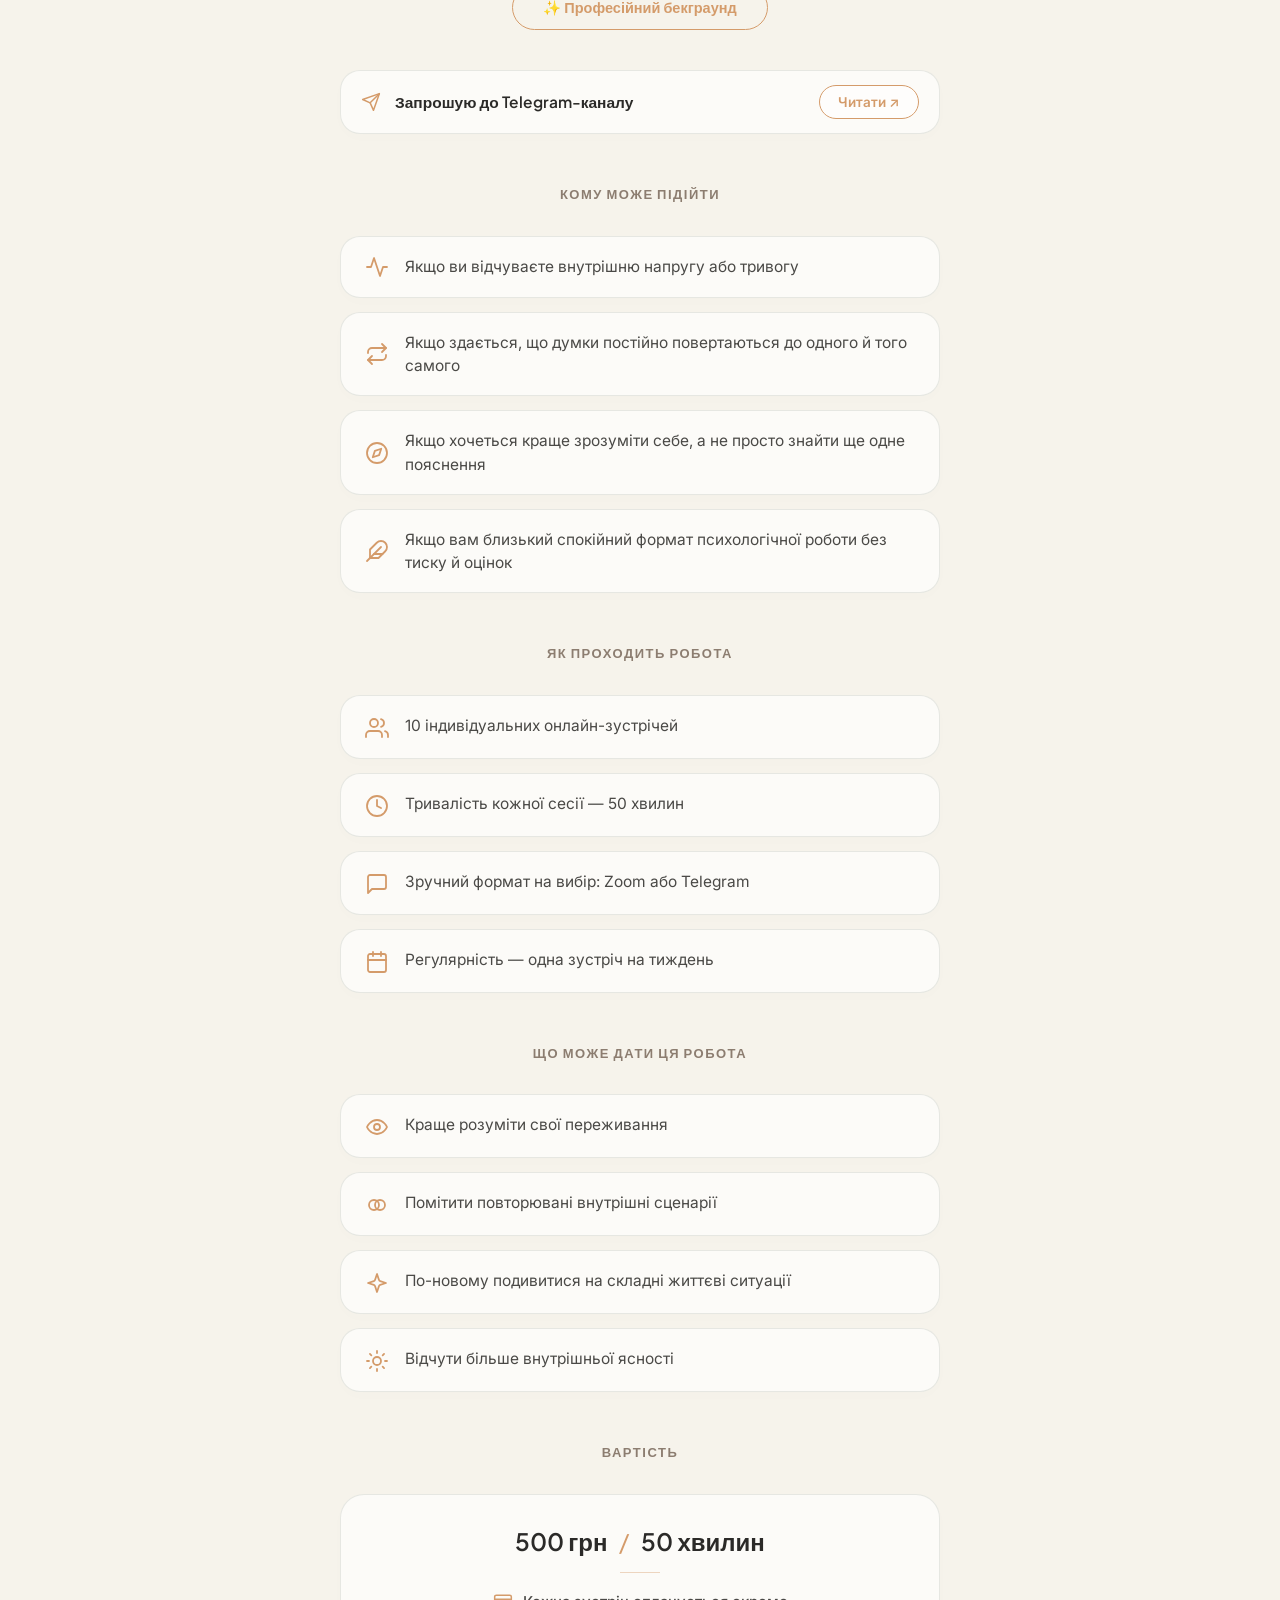
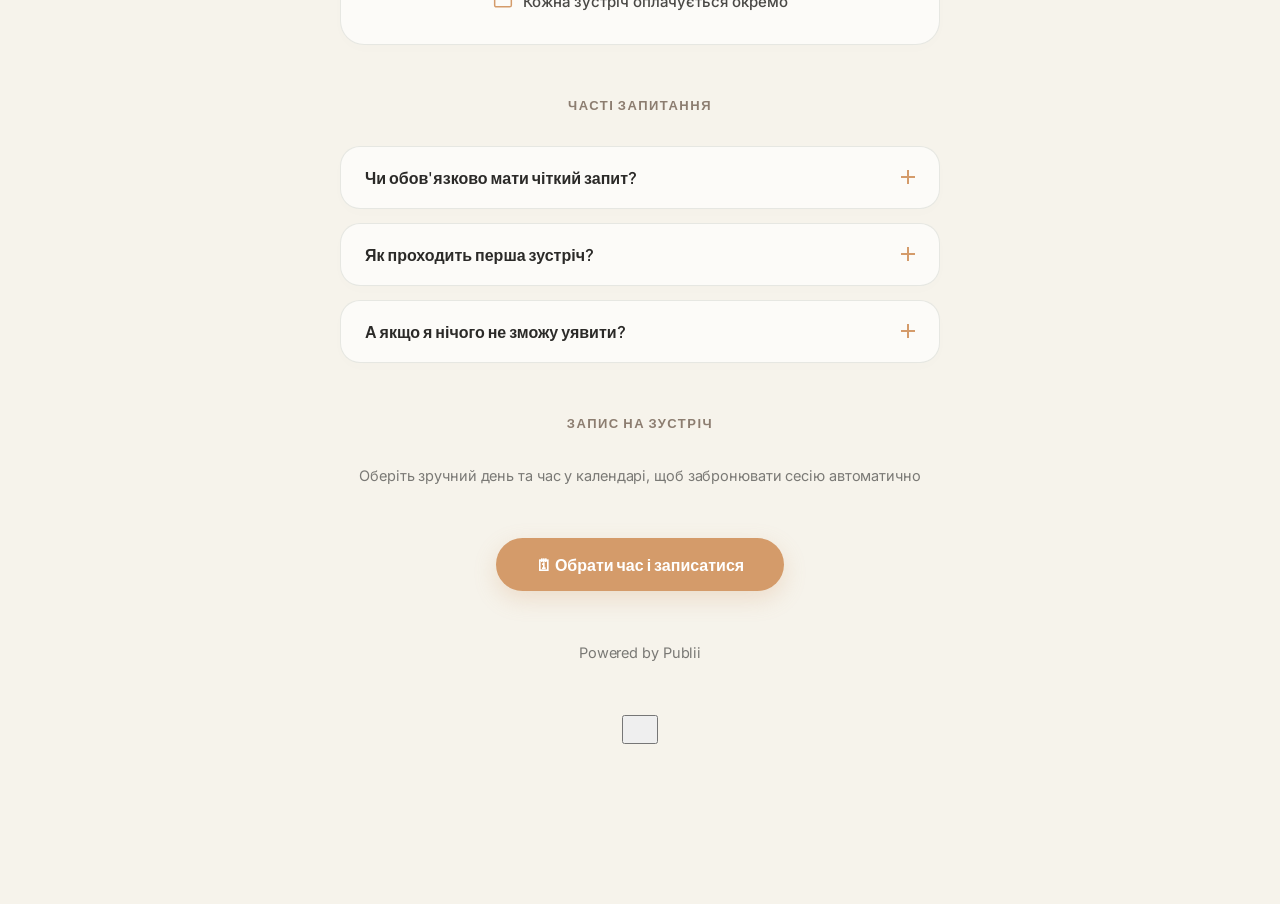
==== commit 417ee5d5: "Updated from Publii" ====
--- a/index.html
+++ b/index.html
@@ -1,6 +1,10 @@
-<!DOCTYPE html><html lang="en-gb"><head><meta charset="utf-8"><meta http-equiv="X-UA-Compatible" content="IE=edge"><meta name="viewport" content="width=device-width,initial-scale=1"><title>Психологічна стабілізація та самодослідження - InnerFrame</title><meta name="description" content="Ніби все зрозуміло. Та легше не стало Ви багато думаєте, аналізуєте, намагаєтеся розібратися в собі. Та внутрішня ясність не приходить. На зустрічах ми працюємо з образами, які виникають в уяві. Вони допомагають побачити те, що залишається поза словами. Іноді саме це відкриває новий погляд на&hellip;"><meta name="generator" content="Publii Open-Source CMS for Static Site"><link rel="canonical" href="https://innerframe.in.ua/"><link rel="alternate" type="application/atom+xml" href="https://innerframe.in.ua/feed.xml" title="InnerFrame - RSS"><link rel="alternate" type="application/json" href="https://innerframe.in.ua/feed.json" title="InnerFrame - JSON"><meta property="og:title" content="Психологічна стабілізація та самодослідження"><meta property="og:site_name" content="InnerFrame"><meta property="og:description" content="Ніби все зрозуміло. Та легше не стало Ви багато думаєте, аналізуєте, намагаєтеся розібратися в собі. Та внутрішня ясність не приходить. На зустрічах ми працюємо з образами, які виникають в уяві. Вони допомагають побачити те, що залишається поза словами. Іноді саме це відкриває новий погляд на&hellip;"><meta property="og:url" content="https://innerframe.in.ua/"><meta property="og:type" content="article"><link rel="stylesheet" href="https://innerframe.in.ua/assets/css/style.css?v=8236ea5876c6d41d9901fd933a0654f8"><script type="application/ld+json">{"@context":"http://schema.org","@type":"Article","mainEntityOfPage":{"@type":"WebPage","@id":"https://innerframe.in.ua/"},"headline":"Психологічна стабілізація та самодослідження","datePublished":"2026-07-01T12:42+03:00","dateModified":"2026-07-14T18:23+03:00","description":"Ніби все зрозуміло. Та легше не стало Ви багато думаєте, аналізуєте, намагаєтеся розібратися в собі. Та внутрішня ясність не приходить. На зустрічах ми працюємо з образами, які виникають в уяві. Вони допомагають побачити те, що залишається поза словами. Іноді саме це відкриває новий погляд на&hellip;","author":{"@type":"Person","name":"Oleksandr","url":"https://innerframe.in.ua/authors/oleksandr/"},"publisher":{"@type":"Organization","name":"Oleksandr"}}</script><noscript><style>img[loading] {
+<!DOCTYPE html><html lang="en-gb"><head><meta charset="utf-8"><meta http-equiv="X-UA-Compatible" content="IE=edge"><meta name="viewport" content="width=device-width,initial-scale=1"><title>Психологічна стабілізація та самодослідження - InnerFrame</title><meta name="description" content="Ніби все зрозуміло. Та легше не стало Ви багато думаєте, аналізуєте, намагаєтеся розібратися в собі. Та внутрішня ясність не приходить. На зустрічах ми працюємо з образами, які виникають в уяві. Вони допомагають побачити те, що залишається поза словами. Іноді саме це відкриває новий погляд на&hellip;"><meta name="generator" content="Publii Open-Source CMS for Static Site"><link rel="canonical" href="https://innerframe.in.ua/"><link rel="alternate" type="application/atom+xml" href="https://innerframe.in.ua/feed.xml" title="InnerFrame - RSS"><link rel="alternate" type="application/json" href="https://innerframe.in.ua/feed.json" title="InnerFrame - JSON"><meta property="og:title" content="Психологічна стабілізація та самодослідження"><meta property="og:site_name" content="InnerFrame"><meta property="og:description" content="Ніби все зрозуміло. Та легше не стало Ви багато думаєте, аналізуєте, намагаєтеся розібратися в собі. Та внутрішня ясність не приходить. На зустрічах ми працюємо з образами, які виникають в уяві. Вони допомагають побачити те, що залишається поза словами. Іноді саме це відкриває новий погляд на&hellip;"><meta property="og:url" content="https://innerframe.in.ua/"><meta property="og:type" content="article"><link rel="stylesheet" href="https://innerframe.in.ua/assets/css/style.css?v=8236ea5876c6d41d9901fd933a0654f8"><script type="application/ld+json">{"@context":"http://schema.org","@type":"Article","mainEntityOfPage":{"@type":"WebPage","@id":"https://innerframe.in.ua/"},"headline":"Психологічна стабілізація та самодослідження","datePublished":"2026-07-01T12:42+03:00","dateModified":"2026-07-16T10:30+03:00","description":"Ніби все зрозуміло. Та легше не стало Ви багато думаєте, аналізуєте, намагаєтеся розібратися в собі. Та внутрішня ясність не приходить. На зустрічах ми працюємо з образами, які виникають в уяві. Вони допомагають побачити те, що залишається поза словами. Іноді саме це відкриває новий погляд на&hellip;","author":{"@type":"Person","name":"Oleksandr","url":"https://innerframe.in.ua/authors/oleksandr/"},"publisher":{"@type":"Organization","name":"Oleksandr"}}</script><noscript><style>img[loading] {
                     opacity: 1;
-                }</style></noscript></head><body class="page-template"><header class="top js-header"><a class="logo" href="https://innerframe.in.ua/">InnerFrame</a></header><main class="page"><article class="content"><div class="hero hero--noimage"><header class="hero__content"><div class="wrapper"><h1>Психологічна стабілізація та самодослідження</h1></div></header></div><div class="entry-wrapper content__entry"><figure class="post__image post__image--center"><img loading="lazy" src="https://innerframe.in.ua/media/posts/2/111.png" height="1176" width="2304" alt="" sizes="(max-width: 1920px) 100vw, 1920px" srcset="https://innerframe.in.ua/media/posts/2/responsive/111-xs.png 640w, https://innerframe.in.ua/media/posts/2/responsive/111-sm.png 768w, https://innerframe.in.ua/media/posts/2/responsive/111-md.png 1024w, https://innerframe.in.ua/media/posts/2/responsive/111-lg.png 1366w, https://innerframe.in.ua/media/posts/2/responsive/111-xl.png 1600w, https://innerframe.in.ua/media/posts/2/responsive/111-2xl.png 1920w"></figure><h1 id="nibi-vse-zrozumilo-ta-legshe-ne-stalo">Ніби все зрозуміло. Та легше не стало</h1><p>Ви багато думаєте, аналізуєте, намагаєтеся розібратися в собі. Та внутрішня ясність не приходить. На зустрічах ми працюємо з образами, які виникають в уяві. Вони допомагають побачити те, що залишається поза словами. Іноді саме це відкриває новий погляд на себе й ситуацію<br></p><figure class="post__image post__image--center"><img loading="lazy" src="https://innerframe.in.ua/media/posts/2/222.png" height="1150" width="1150" alt="" sizes="(max-width: 1920px) 100vw, 1920px" srcset="https://innerframe.in.ua/media/posts/2/responsive/222-xs.png 640w, https://innerframe.in.ua/media/posts/2/responsive/222-sm.png 768w, https://innerframe.in.ua/media/posts/2/responsive/222-md.png 1024w, https://innerframe.in.ua/media/posts/2/responsive/222-lg.png 1366w, https://innerframe.in.ua/media/posts/2/responsive/222-xl.png 1600w, https://innerframe.in.ua/media/posts/2/responsive/222-2xl.png 1920w"></figure><p>Олекасандр Братік • Практичний психолог</p><div><style>/* Підключаємо найсучасніші шрифти з Google Fonts */
+                }</style></noscript><script async src="https://www.googletagmanager.com/gtag/js?id=G-WDDGVB71V6"></script><script>window.dataLayer = window.dataLayer || [];
+  function gtag(){dataLayer.push(arguments);}
+  gtag('js', new Date());
+
+  gtag('config', 'G-WDDGVB71V6');</script></head><body class="page-template"><header class="top js-header"><a class="logo" href="https://innerframe.in.ua/">InnerFrame</a></header><main class="page"><article class="content"><div class="hero hero--noimage"><header class="hero__content"><div class="wrapper"><h1>Психологічна стабілізація та самодослідження</h1></div></header></div><div class="entry-wrapper content__entry"><figure class="post__image post__image--center"><img loading="lazy" src="https://innerframe.in.ua/media/posts/2/111.png" height="1176" width="2304" alt="" sizes="(max-width: 1920px) 100vw, 1920px" srcset="https://innerframe.in.ua/media/posts/2/responsive/111-xs.png 640w, https://innerframe.in.ua/media/posts/2/responsive/111-sm.png 768w, https://innerframe.in.ua/media/posts/2/responsive/111-md.png 1024w, https://innerframe.in.ua/media/posts/2/responsive/111-lg.png 1366w, https://innerframe.in.ua/media/posts/2/responsive/111-xl.png 1600w, https://innerframe.in.ua/media/posts/2/responsive/111-2xl.png 1920w"></figure><h1 id="nibi-vse-zrozumilo-ta-legshe-ne-stalo">Ніби все зрозуміло. Та легше не стало</h1><p>Ви багато думаєте, аналізуєте, намагаєтеся розібратися в собі. Та внутрішня ясність не приходить. На зустрічах ми працюємо з образами, які виникають в уяві. Вони допомагають побачити те, що залишається поза словами. Іноді саме це відкриває новий погляд на себе й ситуацію<br></p><figure class="post__image post__image--center"><img loading="lazy" src="https://innerframe.in.ua/media/posts/2/222.png" height="1150" width="1150" alt="" sizes="(max-width: 1920px) 100vw, 1920px" srcset="https://innerframe.in.ua/media/posts/2/responsive/222-xs.png 640w, https://innerframe.in.ua/media/posts/2/responsive/222-sm.png 768w, https://innerframe.in.ua/media/posts/2/responsive/222-md.png 1024w, https://innerframe.in.ua/media/posts/2/responsive/222-lg.png 1366w, https://innerframe.in.ua/media/posts/2/responsive/222-xl.png 1600w, https://innerframe.in.ua/media/posts/2/responsive/222-2xl.png 1920w"></figure><p>Олександр Братік • Практичний психолог</p><div><style>/* Підключаємо найсучасніші шрифти з Google Fonts */
     @import url('https://fonts.googleapis.com/css2?family=Inter:wght@400;500&family=Plus+Jakarta+Sans:wght@500;700&display=swap');
 
     /* 1. Налаштування фону сайту */
